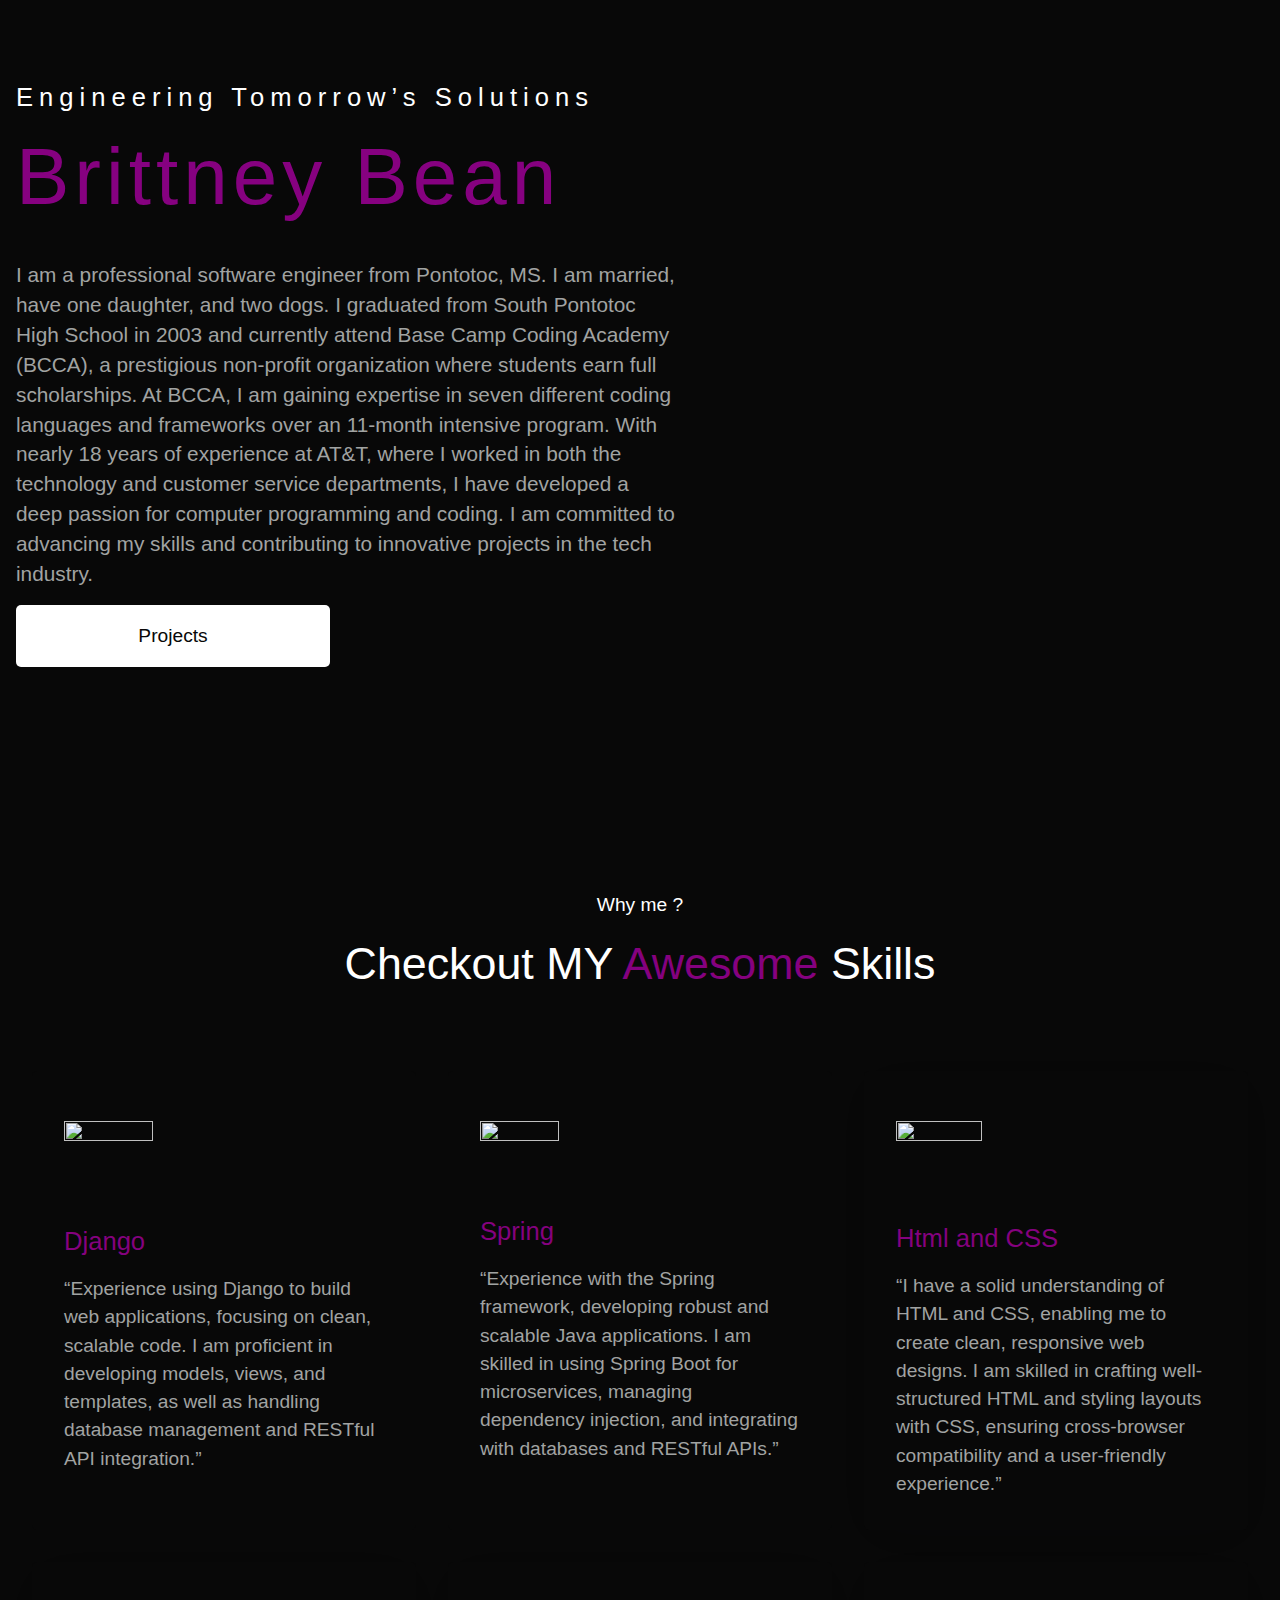
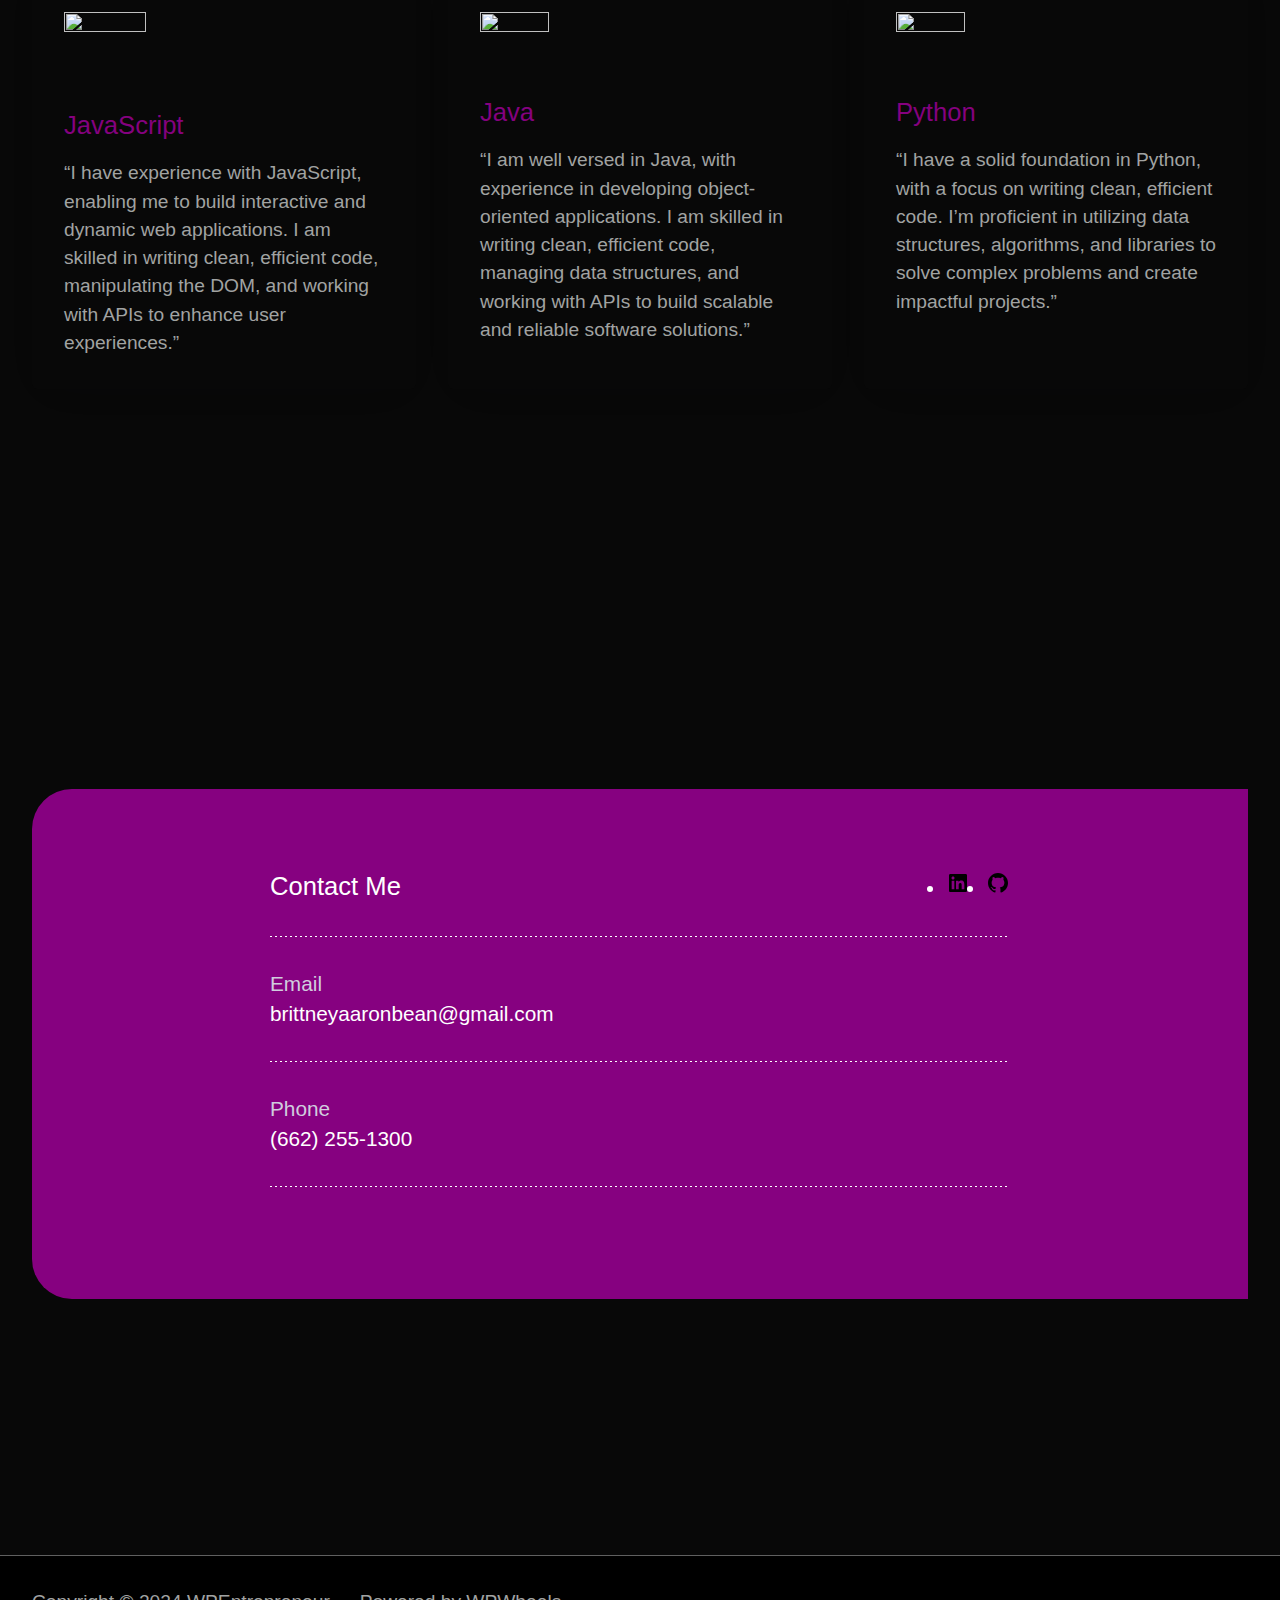
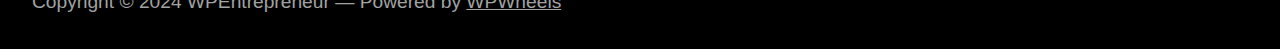
==== index.html @ c691289d "Staatic deployment b8fc8e52bfcc" ====
<!DOCTYPE html>
<html lang="en-US">
<head>
	<meta charset="UTF-8">
	<meta name="viewport" content="width=device-width, initial-scale=1">
<meta name="robots" content="max-image-preview:large">
<title></title>
<link rel="alternate" type="application/rss+xml" title=" &raquo; Feed" href="bbean85.github.io/feed/">
<link rel="alternate" type="application/rss+xml" title=" &raquo; Comments Feed" href="bbean85.github.io/comments/feed/">
<script>
window._wpemojiSettings = {"baseUrl":"https:\/\/s.w.org\/images\/core\/emoji\/15.0.3\/72x72\/","ext":".png","svgUrl":"https:\/\/s.w.org\/images\/core\/emoji\/15.0.3\/svg\/","svgExt":".svg","source":{"concatemoji":"bbean85.github.io\/wp-includes\/js\/wp-emoji-release.min.js?ver=6.6.2"}};
/*! This file is auto-generated */
!function(i,n){var o,s,e;function c(e){try{var t={supportTests:e,timestamp:(new Date).valueOf()};sessionStorage.setItem(o,JSON.stringify(t))}catch(e){}}function p(e,t,n){e.clearRect(0,0,e.canvas.width,e.canvas.height),e.fillText(t,0,0);var t=new Uint32Array(e.getImageData(0,0,e.canvas.width,e.canvas.height).data),r=(e.clearRect(0,0,e.canvas.width,e.canvas.height),e.fillText(n,0,0),new Uint32Array(e.getImageData(0,0,e.canvas.width,e.canvas.height).data));return t.every(function(e,t){return e===r[t]})}function u(e,t,n){switch(t){case"flag":return n(e,"\ud83c\udff3\ufe0f\u200d\u26a7\ufe0f","\ud83c\udff3\ufe0f\u200b\u26a7\ufe0f")?!1:!n(e,"\ud83c\uddfa\ud83c\uddf3","\ud83c\uddfa\u200b\ud83c\uddf3")&&!n(e,"\ud83c\udff4\udb40\udc67\udb40\udc62\udb40\udc65\udb40\udc6e\udb40\udc67\udb40\udc7f","\ud83c\udff4\u200b\udb40\udc67\u200b\udb40\udc62\u200b\udb40\udc65\u200b\udb40\udc6e\u200b\udb40\udc67\u200b\udb40\udc7f");case"emoji":return!n(e,"\ud83d\udc26\u200d\u2b1b","\ud83d\udc26\u200b\u2b1b")}return!1}function f(e,t,n){var r="undefined"!=typeof WorkerGlobalScope&&self instanceof WorkerGlobalScope?new OffscreenCanvas(300,150):i.createElement("canvas"),a=r.getContext("2d",{willReadFrequently:!0}),o=(a.textBaseline="top",a.font="600 32px Arial",{});return e.forEach(function(e){o[e]=t(a,e,n)}),o}function t(e){var t=i.createElement("script");t.src=e,t.defer=!0,i.head.appendChild(t)}"undefined"!=typeof Promise&&(o="wpEmojiSettingsSupports",s=["flag","emoji"],n.supports={everything:!0,everythingExceptFlag:!0},e=new Promise(function(e){i.addEventListener("DOMContentLoaded",e,{once:!0})}),new Promise(function(t){var n=function(){try{var e=JSON.parse(sessionStorage.getItem(o));if("object"==typeof e&&"number"==typeof e.timestamp&&(new Date).valueOf()<e.timestamp+604800&&"object"==typeof e.supportTests)return e.supportTests}catch(e){}return null}();if(!n){if("undefined"!=typeof Worker&&"undefined"!=typeof OffscreenCanvas&&"undefined"!=typeof URL&&URL.createObjectURL&&"undefined"!=typeof Blob)try{var e="postMessage("+f.toString()+"("+[JSON.stringify(s),u.toString(),p.toString()].join(",")+"));",r=new Blob([e],{type:"text/javascript"}),a=new Worker(URL.createObjectURL(r),{name:"wpTestEmojiSupports"});return void(a.onmessage=function(e){c(n=e.data),a.terminate(),t(n)})}catch(e){}c(n=f(s,u,p))}t(n)}).then(function(e){for(var t in e)n.supports[t]=e[t],n.supports.everything=n.supports.everything&&n.supports[t],"flag"!==t&&(n.supports.everythingExceptFlag=n.supports.everythingExceptFlag&&n.supports[t]);n.supports.everythingExceptFlag=n.supports.everythingExceptFlag&&!n.supports.flag,n.DOMReady=!1,n.readyCallback=function(){n.DOMReady=!0}}).then(function(){return e}).then(function(){var e;n.supports.everything||(n.readyCallback(),(e=n.source||{}).concatemoji?t(e.concatemoji):e.wpemoji&&e.twemoji&&(t(e.twemoji),t(e.wpemoji)))}))}((window,document),window._wpemojiSettings);
</script>
<style id="wp-block-paragraph-inline-css">
.is-small-text{font-size:.875em}.is-regular-text{font-size:1em}.is-large-text{font-size:2.25em}.is-larger-text{font-size:3em}.has-drop-cap:not(:focus):first-letter{float:left;font-size:8.4em;font-style:normal;font-weight:100;line-height:.68;margin:.05em .1em 0 0;text-transform:uppercase}body.rtl .has-drop-cap:not(:focus):first-letter{float:none;margin-left:.1em}p.has-drop-cap.has-background{overflow:hidden}:root :where(p.has-background){padding:1.25em 2.375em}:where(p.has-text-color:not(.has-link-color)) a{color:inherit}p.has-text-align-left[style*="writing-mode:vertical-lr"],p.has-text-align-right[style*="writing-mode:vertical-rl"]{rotate:180deg}
</style>
<style id="wpentrepreneur-block-core-paragraph-inline-css">
/* Paragraph
--------------------------------------------- */

p.has-background {
	padding: var(--wp--preset--spacing--small);
}

</style>
<style id="wp-block-heading-inline-css">
h1.has-background,h2.has-background,h3.has-background,h4.has-background,h5.has-background,h6.has-background{padding:1.25em 2.375em}h1.has-text-align-left[style*=writing-mode]:where([style*=vertical-lr]),h1.has-text-align-right[style*=writing-mode]:where([style*=vertical-rl]),h2.has-text-align-left[style*=writing-mode]:where([style*=vertical-lr]),h2.has-text-align-right[style*=writing-mode]:where([style*=vertical-rl]),h3.has-text-align-left[style*=writing-mode]:where([style*=vertical-lr]),h3.has-text-align-right[style*=writing-mode]:where([style*=vertical-rl]),h4.has-text-align-left[style*=writing-mode]:where([style*=vertical-lr]),h4.has-text-align-right[style*=writing-mode]:where([style*=vertical-rl]),h5.has-text-align-left[style*=writing-mode]:where([style*=vertical-lr]),h5.has-text-align-right[style*=writing-mode]:where([style*=vertical-rl]),h6.has-text-align-left[style*=writing-mode]:where([style*=vertical-lr]),h6.has-text-align-right[style*=writing-mode]:where([style*=vertical-rl]){rotate:180deg}
</style>
<style id="wp-block-button-inline-css">
.wp-block-button__link{box-sizing:border-box;cursor:pointer;display:inline-block;text-align:center;word-break:break-word}.wp-block-button__link.aligncenter{text-align:center}.wp-block-button__link.alignright{text-align:right}:where(.wp-block-button__link){border-radius:9999px;box-shadow:none;padding:calc(.667em + 2px) calc(1.333em + 2px);text-decoration:none}.wp-block-button[style*=text-decoration] .wp-block-button__link{text-decoration:inherit}.wp-block-buttons>.wp-block-button.has-custom-width{max-width:none}.wp-block-buttons>.wp-block-button.has-custom-width .wp-block-button__link{width:100%}.wp-block-buttons>.wp-block-button.has-custom-font-size .wp-block-button__link{font-size:inherit}.wp-block-buttons>.wp-block-button.wp-block-button__width-25{width:calc(25% - var(--wp--style--block-gap, .5em)*.75)}.wp-block-buttons>.wp-block-button.wp-block-button__width-50{width:calc(50% - var(--wp--style--block-gap, .5em)*.5)}.wp-block-buttons>.wp-block-button.wp-block-button__width-75{width:calc(75% - var(--wp--style--block-gap, .5em)*.25)}.wp-block-buttons>.wp-block-button.wp-block-button__width-100{flex-basis:100%;width:100%}.wp-block-buttons.is-vertical>.wp-block-button.wp-block-button__width-25{width:25%}.wp-block-buttons.is-vertical>.wp-block-button.wp-block-button__width-50{width:50%}.wp-block-buttons.is-vertical>.wp-block-button.wp-block-button__width-75{width:75%}.wp-block-button.is-style-squared,.wp-block-button__link.wp-block-button.is-style-squared{border-radius:0}.wp-block-button.no-border-radius,.wp-block-button__link.no-border-radius{border-radius:0!important}:root :where(.wp-block-button .wp-block-button__link.is-style-outline),:root :where(.wp-block-button.is-style-outline>.wp-block-button__link){border:2px solid;padding:.667em 1.333em}:root :where(.wp-block-button .wp-block-button__link.is-style-outline:not(.has-text-color)),:root :where(.wp-block-button.is-style-outline>.wp-block-button__link:not(.has-text-color)){color:currentColor}:root :where(.wp-block-button .wp-block-button__link.is-style-outline:not(.has-background)),:root :where(.wp-block-button.is-style-outline>.wp-block-button__link:not(.has-background)){background-color:initial;background-image:none}
</style>
<style id="wpentrepreneur-block-core-button-inline-css">
/* Button - Outline Style
--------------------------------------------- */

.wp-block-button.is-style-outline .wp-block-button__link {
	border: none;
	background-color: transparent;
	color: var(--wp--preset--color--main);
	outline: 2px solid currentColor;
	outline-offset: -2px;
	padding: .5em 1em;
}

.wp-block-button.is-style-outline .wp-block-button__link:hover {
	color: var(--wp--preset--color--main) !important;
	outline-color: var(--wp--preset--color--main);
}

/* Button - Secondary Style
--------------------------------------------- */

.is-style-secondary-button .wp-element-button,
.wp-block.is-style-secondary-button .wp-element-button {
	background: var(--wp--preset--color--tertiary);
	color: var(--wp--preset--color--primary);
	font-size: var(--wp--preset--font-size--small);
}

.is-style-secondary-button:hover .wp-element-button,
.wp-block.is-style-secondary-button:hover .wp-element-button {
	background: var(--wp--preset--color--tertiary);
	color: var(--wp--preset--color--primary);
}

</style>
<style id="wp-block-buttons-inline-css">
.wp-block-buttons.is-vertical{flex-direction:column}.wp-block-buttons.is-vertical>.wp-block-button:last-child{margin-bottom:0}.wp-block-buttons>.wp-block-button{display:inline-block;margin:0}.wp-block-buttons.is-content-justification-left{justify-content:flex-start}.wp-block-buttons.is-content-justification-left.is-vertical{align-items:flex-start}.wp-block-buttons.is-content-justification-center{justify-content:center}.wp-block-buttons.is-content-justification-center.is-vertical{align-items:center}.wp-block-buttons.is-content-justification-right{justify-content:flex-end}.wp-block-buttons.is-content-justification-right.is-vertical{align-items:flex-end}.wp-block-buttons.is-content-justification-space-between{justify-content:space-between}.wp-block-buttons.aligncenter{text-align:center}.wp-block-buttons:not(.is-content-justification-space-between,.is-content-justification-right,.is-content-justification-left,.is-content-justification-center) .wp-block-button.aligncenter{margin-left:auto;margin-right:auto;width:100%}.wp-block-buttons[style*=text-decoration] .wp-block-button,.wp-block-buttons[style*=text-decoration] .wp-block-button__link{text-decoration:inherit}.wp-block-buttons.has-custom-font-size .wp-block-button__link{font-size:inherit}.wp-block-button.aligncenter{text-align:center}
</style>
<style id="wp-block-group-inline-css">
.wp-block-group{box-sizing:border-box}:where(.wp-block-group.wp-block-group-is-layout-constrained){position:relative}
</style>
<link rel="stylesheet" id="wp-block-image-css" href="bbean85.github.io/wp-includes/blocks/image/style.min.css?ver=6.6.2" media="all">
<style id="wpentrepreneur-block-core-image-inline-css">
/* Image
--------------------------------------------- */

.wp-block-post-content > .wp-block-image,
.wp-block-post-content > .wp-block-gallery {
	margin-top: var(--wp--preset--spacing--large);
	margin-bottom: var(--wp--preset--spacing--large);
}

.wp-block-image.alignleft {
	margin-bottom: var(--wp--preset--spacing--small);
}

.wp-block-image.alignright {
	margin-bottom: var(--wp--preset--spacing--small);
}

html .is-layout-flex .wp-block-image {
	flex-shrink: 0;
}

.wp-block-image.is-style-rounded img,
.wp-block-image .is-style-rounded img {
	border-radius: 10px;
}

.wp-block-image.is-style-rounded-full img,
.wp-block-image .is-style-rounded-full img {
	border-radius: 1000px;
}

.is-style-media-boxed {
	background-color: var(--wp--preset--color--tertiary);
	padding: var(--wp--preset--spacing--large);
	border-radius: 5px;
}

.is-style-media-boxed img {
	box-shadow:
		1px 2px 2px hsl(233deg 38% 85% / 0.2),
		2px 4px 4px hsl(233deg 38% 85% / 0.2),
		4px 8px 8px hsl(233deg 38% 85% / 0.2),
		8px 16px 16px hsl(233deg 38% 85% / 0.2),
		16px 32px 32px hsl(233deg 38% 85% / 0.2);
}

.is-style-media-boxed figcaption {
	margin-bottom: calc(var(--wp--preset--spacing--small) * -1) !important;
}

</style>
<style id="wp-block-columns-inline-css">
.wp-block-columns{align-items:normal!important;box-sizing:border-box;display:flex;flex-wrap:wrap!important}@media (min-width:782px){.wp-block-columns{flex-wrap:nowrap!important}}.wp-block-columns.are-vertically-aligned-top{align-items:flex-start}.wp-block-columns.are-vertically-aligned-center{align-items:center}.wp-block-columns.are-vertically-aligned-bottom{align-items:flex-end}@media (max-width:781px){.wp-block-columns:not(.is-not-stacked-on-mobile)>.wp-block-column{flex-basis:100%!important}}@media (min-width:782px){.wp-block-columns:not(.is-not-stacked-on-mobile)>.wp-block-column{flex-basis:0;flex-grow:1}.wp-block-columns:not(.is-not-stacked-on-mobile)>.wp-block-column[style*=flex-basis]{flex-grow:0}}.wp-block-columns.is-not-stacked-on-mobile{flex-wrap:nowrap!important}.wp-block-columns.is-not-stacked-on-mobile>.wp-block-column{flex-basis:0;flex-grow:1}.wp-block-columns.is-not-stacked-on-mobile>.wp-block-column[style*=flex-basis]{flex-grow:0}:where(.wp-block-columns){margin-bottom:1.75em}:where(.wp-block-columns.has-background){padding:1.25em 2.375em}.wp-block-column{flex-grow:1;min-width:0;overflow-wrap:break-word;word-break:break-word}.wp-block-column.is-vertically-aligned-top{align-self:flex-start}.wp-block-column.is-vertically-aligned-center{align-self:center}.wp-block-column.is-vertically-aligned-bottom{align-self:flex-end}.wp-block-column.is-vertically-aligned-stretch{align-self:stretch}.wp-block-column.is-vertically-aligned-bottom,.wp-block-column.is-vertically-aligned-center,.wp-block-column.is-vertically-aligned-top{width:100%}
</style>
<style id="wpentrepreneur-block-core-columns-inline-css">
/* Column
--------------------------------------------- */

.is-style-column-box-shadow {
	box-shadow: 0px 8px 40px -20px rgb(21 14 41 / 12%);
	transition: .4s ease;
}

.is-style-column-box-shadow:hover {
	box-shadow: 0px 12px 60px -20px rgb(21 14 41 / 16%);
}

.wp-block-column {
	border-radius: 5px;
}

</style>
<link rel="stylesheet" id="wp-block-social-links-css" href="bbean85.github.io/wp-includes/blocks/social-links/style.min.css?ver=6.6.2" media="all">
<style id="wp-block-separator-inline-css">
@charset "UTF-8";.wp-block-separator{border:none;border-top:2px solid}:root :where(.wp-block-separator.is-style-dots){height:auto;line-height:1;text-align:center}:root :where(.wp-block-separator.is-style-dots):before{color:currentColor;content:"&middot;&middot;&middot;";font-family:serif;font-size:1.5em;letter-spacing:2em;padding-left:2em}.wp-block-separator.is-style-dots{background:none!important;border:none!important}
</style>
<style id="wpentrepreneur-block-core-separator-inline-css">
/* Separator
--------------------------------------------- */

.wp-block-separator {
	opacity: 1;
}

.wp-block-separator:not(.is-style-dots),
.wp-block-separator.has-background:not(.is-style-dots) {
	border-bottom: 1px solid currentColor;
	height: 1px;
}

.wp-block-separator.is-style-dots::before {
	font-family: sans-serif;
	font-size: var(--wp--preset--font-size--large);
	letter-spacing: 10px;
	padding-left: 10px;
}

hr.is-style-separator-dotted,
.editor-styles-wrapper hr.is-style-separator-dotted {
	width: 100% !important;
	height: 1px !important;
	border: none !important;
	height: 1px !important;
	background-color: none !important;
	background: currentColor !important;
	background: repeating-linear-gradient(90deg,currentColor,currentColor 2px,transparent 2px,transparent 5px) !important;
}

.is-style-separator-thin {
	border: none !important;
}

</style>
<style id="wp-block-site-title-inline-css">
:root :where(.wp-block-site-title a){color:inherit}
</style>
<style id="wp-emoji-styles-inline-css">

	img.wp-smiley, img.emoji {
		display: inline !important;
		border: none !important;
		box-shadow: none !important;
		height: 1em !important;
		width: 1em !important;
		margin: 0 0.07em !important;
		vertical-align: -0.1em !important;
		background: none !important;
		padding: 0 !important;
	}
</style>
<style id="wp-block-library-inline-css">
:root{--wp-admin-theme-color:#007cba;--wp-admin-theme-color--rgb:0,124,186;--wp-admin-theme-color-darker-10:#006ba1;--wp-admin-theme-color-darker-10--rgb:0,107,161;--wp-admin-theme-color-darker-20:#005a87;--wp-admin-theme-color-darker-20--rgb:0,90,135;--wp-admin-border-width-focus:2px;--wp-block-synced-color:#7a00df;--wp-block-synced-color--rgb:122,0,223;--wp-bound-block-color:var(--wp-block-synced-color)}@media (min-resolution:192dpi){:root{--wp-admin-border-width-focus:1.5px}}.wp-element-button{cursor:pointer}:root{--wp--preset--font-size--normal:16px;--wp--preset--font-size--huge:42px}:root .has-very-light-gray-background-color{background-color:#eee}:root .has-very-dark-gray-background-color{background-color:#313131}:root .has-very-light-gray-color{color:#eee}:root .has-very-dark-gray-color{color:#313131}:root .has-vivid-green-cyan-to-vivid-cyan-blue-gradient-background{background:linear-gradient(135deg,#00d084,#0693e3)}:root .has-purple-crush-gradient-background{background:linear-gradient(135deg,#34e2e4,#4721fb 50%,#ab1dfe)}:root .has-hazy-dawn-gradient-background{background:linear-gradient(135deg,#faaca8,#dad0ec)}:root .has-subdued-olive-gradient-background{background:linear-gradient(135deg,#fafae1,#67a671)}:root .has-atomic-cream-gradient-background{background:linear-gradient(135deg,#fdd79a,#004a59)}:root .has-nightshade-gradient-background{background:linear-gradient(135deg,#330968,#31cdcf)}:root .has-midnight-gradient-background{background:linear-gradient(135deg,#020381,#2874fc)}.has-regular-font-size{font-size:1em}.has-larger-font-size{font-size:2.625em}.has-normal-font-size{font-size:var(--wp--preset--font-size--normal)}.has-huge-font-size{font-size:var(--wp--preset--font-size--huge)}.has-text-align-center{text-align:center}.has-text-align-left{text-align:left}.has-text-align-right{text-align:right}#end-resizable-editor-section{display:none}.aligncenter{clear:both}.items-justified-left{justify-content:flex-start}.items-justified-center{justify-content:center}.items-justified-right{justify-content:flex-end}.items-justified-space-between{justify-content:space-between}.screen-reader-text{border:0;clip:rect(1px,1px,1px,1px);clip-path:inset(50%);height:1px;margin:-1px;overflow:hidden;padding:0;position:absolute;width:1px;word-wrap:normal!important}.screen-reader-text:focus{background-color:#ddd;clip:auto!important;clip-path:none;color:#444;display:block;font-size:1em;height:auto;left:5px;line-height:normal;padding:15px 23px 14px;text-decoration:none;top:5px;width:auto;z-index:100000}html :where(.has-border-color){border-style:solid}html :where([style*=border-top-color]){border-top-style:solid}html :where([style*=border-right-color]){border-right-style:solid}html :where([style*=border-bottom-color]){border-bottom-style:solid}html :where([style*=border-left-color]){border-left-style:solid}html :where([style*=border-width]){border-style:solid}html :where([style*=border-top-width]){border-top-style:solid}html :where([style*=border-right-width]){border-right-style:solid}html :where([style*=border-bottom-width]){border-bottom-style:solid}html :where([style*=border-left-width]){border-left-style:solid}html :where(img[class*=wp-image-]){height:auto;max-width:100%}:where(figure){margin:0 0 1em}html :where(.is-position-sticky){--wp-admin--admin-bar--position-offset:var(--wp-admin--admin-bar--height,0px)}@media screen and (max-width:600px){html :where(.is-position-sticky){--wp-admin--admin-bar--position-offset:0px}}
</style>
<link rel="stylesheet" id="dashicons-css" href="bbean85.github.io/wp-includes/css/dashicons.min.css?ver=6.6.2" media="all">
<style id="global-styles-inline-css">
:root{--wp--preset--aspect-ratio--square: 1;--wp--preset--aspect-ratio--4-3: 4/3;--wp--preset--aspect-ratio--3-4: 3/4;--wp--preset--aspect-ratio--3-2: 3/2;--wp--preset--aspect-ratio--2-3: 2/3;--wp--preset--aspect-ratio--16-9: 16/9;--wp--preset--aspect-ratio--9-16: 9/16;--wp--preset--color--black: #000000;--wp--preset--color--cyan-bluish-gray: #abb8c3;--wp--preset--color--white: #ffffff;--wp--preset--color--pale-pink: #f78da7;--wp--preset--color--vivid-red: #cf2e2e;--wp--preset--color--luminous-vivid-orange: #ff6900;--wp--preset--color--luminous-vivid-amber: #fcb900;--wp--preset--color--light-green-cyan: #7bdcb5;--wp--preset--color--vivid-green-cyan: #00d084;--wp--preset--color--pale-cyan-blue: #8ed1fc;--wp--preset--color--vivid-cyan-blue: #0693e3;--wp--preset--color--vivid-purple: #9b51e0;--wp--preset--color--primary: #080808;--wp--preset--color--main: #a1a3a2;--wp--preset--color--secondary: #ffffff;--wp--preset--color--main-accent: #d0ccde;--wp--preset--color--primary-accent-black: #000000;--wp--preset--color--tertiary: #f6f6fc;--wp--preset--color--base: #fff;--wp--preset--color--paragraph-color: #606060;--wp--preset--color--dark-grey-color: #282828;--wp--preset--color--highlight-color: #a900a1c9;--wp--preset--gradient--vivid-cyan-blue-to-vivid-purple: linear-gradient(135deg,rgba(6,147,227,1) 0%,rgb(155,81,224) 100%);--wp--preset--gradient--light-green-cyan-to-vivid-green-cyan: linear-gradient(135deg,rgb(122,220,180) 0%,rgb(0,208,130) 100%);--wp--preset--gradient--luminous-vivid-amber-to-luminous-vivid-orange: linear-gradient(135deg,rgba(252,185,0,1) 0%,rgba(255,105,0,1) 100%);--wp--preset--gradient--luminous-vivid-orange-to-vivid-red: linear-gradient(135deg,rgba(255,105,0,1) 0%,rgb(207,46,46) 100%);--wp--preset--gradient--very-light-gray-to-cyan-bluish-gray: linear-gradient(135deg,rgb(238,238,238) 0%,rgb(169,184,195) 100%);--wp--preset--gradient--cool-to-warm-spectrum: linear-gradient(135deg,rgb(74,234,220) 0%,rgb(151,120,209) 20%,rgb(207,42,186) 40%,rgb(238,44,130) 60%,rgb(251,105,98) 80%,rgb(254,248,76) 100%);--wp--preset--gradient--blush-light-purple: linear-gradient(135deg,rgb(255,206,236) 0%,rgb(152,150,240) 100%);--wp--preset--gradient--blush-bordeaux: linear-gradient(135deg,rgb(254,205,165) 0%,rgb(254,45,45) 50%,rgb(107,0,62) 100%);--wp--preset--gradient--luminous-dusk: linear-gradient(135deg,rgb(255,203,112) 0%,rgb(199,81,192) 50%,rgb(65,88,208) 100%);--wp--preset--gradient--pale-ocean: linear-gradient(135deg,rgb(255,245,203) 0%,rgb(182,227,212) 50%,rgb(51,167,181) 100%);--wp--preset--gradient--electric-grass: linear-gradient(135deg,rgb(202,248,128) 0%,rgb(113,206,126) 100%);--wp--preset--gradient--midnight: linear-gradient(135deg,rgb(2,3,129) 0%,rgb(40,116,252) 100%);--wp--preset--gradient--purple: linear-gradient(135deg, #4D34FA, #ad34fa);--wp--preset--gradient--blue: linear-gradient(135deg, #0057FF, #31B5FF);--wp--preset--gradient--pink: linear-gradient(135deg, #FF007A, #FF81BD);--wp--preset--gradient--black: linear-gradient(135deg, #14111E, #4B4462);--wp--preset--gradient--heat: linear-gradient(135deg, #F32758, #FFC581);--wp--preset--font-size--small: clamp(1rem, 1rem + ((1vw - 0.2rem) * 0.34), 1.2rem);--wp--preset--font-size--medium: clamp(1.3rem, 1.3rem + ((1vw - 0.2rem) * 0.511), 1.6rem);--wp--preset--font-size--large: clamp(1.5rem, 1.5rem + ((1vw - 0.2rem) * 0.851), 2rem);--wp--preset--font-size--x-large: clamp(2rem, 2rem + ((1vw - 0.2rem) * 1.362), 2.8rem);--wp--preset--font-size--x-small: clamp(.9rem, 0.9rem + ((1vw - 0.2rem) * 0.17), 1rem);--wp--preset--font-size--base: clamp(1.13rem, 1.13rem + ((1vw - 0.2rem) * 0.289), 1.3rem);--wp--preset--font-size--xx-large: clamp(2.6rem, 2.6rem + ((1vw - 0.2rem) * 1.957), 3.75rem);--wp--preset--font-size--xxx-large: clamp(3rem, 3rem + ((1vw - 0.2rem) * 3.064), 4.8rem);--wp--preset--font-family--primary: PTSerif-Regular, sans-serif;--wp--preset--font-family--robotomono-regular: RobotoMono-Regular, sans-serif;--wp--preset--spacing--20: 0.44rem;--wp--preset--spacing--30: 0.67rem;--wp--preset--spacing--40: 1rem;--wp--preset--spacing--50: 1.5rem;--wp--preset--spacing--60: 2.25rem;--wp--preset--spacing--70: 3.38rem;--wp--preset--spacing--80: 5.06rem;--wp--preset--spacing--small: clamp(.5rem, 2.5vw, 1rem);--wp--preset--spacing--medium: clamp(1.5rem, 4vw, 2rem);--wp--preset--spacing--large: clamp(2rem, 5vw, 3rem);--wp--preset--spacing--x-large: clamp(3rem, 7vw, 5rem);--wp--preset--spacing--xx-large: clamp(4rem, 9vw, 7rem);--wp--preset--spacing--xxx-large: clamp(5rem, 12vw, 9rem);--wp--preset--spacing--xxxx-large: clamp(6rem, 14vw, 13rem);--wp--preset--shadow--natural: 6px 6px 9px rgba(0, 0, 0, 0.2);--wp--preset--shadow--deep: 12px 12px 50px rgba(0, 0, 0, 0.4);--wp--preset--shadow--sharp: 6px 6px 0px rgba(0, 0, 0, 0.2);--wp--preset--shadow--outlined: 6px 6px 0px -3px rgba(255, 255, 255, 1), 6px 6px rgba(0, 0, 0, 1);--wp--preset--shadow--crisp: 6px 6px 0px rgba(0, 0, 0, 1);--wp--custom--font-weight--thin: 100;--wp--custom--font-weight--extra-light: 200;--wp--custom--font-weight--light: 300;--wp--custom--font-weight--regular: 400;--wp--custom--font-weight--medium: 500;--wp--custom--font-weight--semi-bold: 600;--wp--custom--font-weight--bold: 700;--wp--custom--font-weight--extra-bold: 800;--wp--custom--font-weight--black: 900;--wp--custom--line-height--none: 1;--wp--custom--line-height--tight: 1.1;--wp--custom--line-height--snug: 1.2;--wp--custom--line-height--normal: 1.5;--wp--custom--line-height--relaxed: 1.625;--wp--custom--line-height--loose: 2;--wp--custom--line-height--body: calc(1px + 2ex + 7px);}:root { --wp--style--global--content-size: 740px;--wp--style--global--wide-size: 1260px; }:where(body) { margin: 0; }.wp-site-blocks { padding-top: var(--wp--style--root--padding-top); padding-bottom: var(--wp--style--root--padding-bottom); }.has-global-padding { padding-right: var(--wp--style--root--padding-right); padding-left: var(--wp--style--root--padding-left); }.has-global-padding > .alignfull { margin-right: calc(var(--wp--style--root--padding-right) * -1); margin-left: calc(var(--wp--style--root--padding-left) * -1); }.has-global-padding :where(:not(.alignfull.is-layout-flow) > .has-global-padding:not(.wp-block-block, .alignfull)) { padding-right: 0; padding-left: 0; }.has-global-padding :where(:not(.alignfull.is-layout-flow) > .has-global-padding:not(.wp-block-block, .alignfull)) > .alignfull { margin-left: 0; margin-right: 0; }.wp-site-blocks > .alignleft { float: left; margin-right: 2em; }.wp-site-blocks > .alignright { float: right; margin-left: 2em; }.wp-site-blocks > .aligncenter { justify-content: center; margin-left: auto; margin-right: auto; }:where(.wp-site-blocks) > * { margin-block-start: var(--wp--preset--spacing--medium); margin-block-end: 0; }:where(.wp-site-blocks) > :first-child { margin-block-start: 0; }:where(.wp-site-blocks) > :last-child { margin-block-end: 0; }:root { --wp--style--block-gap: var(--wp--preset--spacing--medium); }:root :where(.is-layout-flow) > :first-child{margin-block-start: 0;}:root :where(.is-layout-flow) > :last-child{margin-block-end: 0;}:root :where(.is-layout-flow) > *{margin-block-start: var(--wp--preset--spacing--medium);margin-block-end: 0;}:root :where(.is-layout-constrained) > :first-child{margin-block-start: 0;}:root :where(.is-layout-constrained) > :last-child{margin-block-end: 0;}:root :where(.is-layout-constrained) > *{margin-block-start: var(--wp--preset--spacing--medium);margin-block-end: 0;}:root :where(.is-layout-flex){gap: var(--wp--preset--spacing--medium);}:root :where(.is-layout-grid){gap: var(--wp--preset--spacing--medium);}.is-layout-flow > .alignleft{float: left;margin-inline-start: 0;margin-inline-end: 2em;}.is-layout-flow > .alignright{float: right;margin-inline-start: 2em;margin-inline-end: 0;}.is-layout-flow > .aligncenter{margin-left: auto !important;margin-right: auto !important;}.is-layout-constrained > .alignleft{float: left;margin-inline-start: 0;margin-inline-end: 2em;}.is-layout-constrained > .alignright{float: right;margin-inline-start: 2em;margin-inline-end: 0;}.is-layout-constrained > .aligncenter{margin-left: auto !important;margin-right: auto !important;}.is-layout-constrained > :where(:not(.alignleft):not(.alignright):not(.alignfull)){max-width: var(--wp--style--global--content-size);margin-left: auto !important;margin-right: auto !important;}.is-layout-constrained > .alignwide{max-width: var(--wp--style--global--wide-size);}body .is-layout-flex{display: flex;}.is-layout-flex{flex-wrap: wrap;align-items: center;}.is-layout-flex > :is(*, div){margin: 0;}body .is-layout-grid{display: grid;}.is-layout-grid > :is(*, div){margin: 0;}body{background-color: var(--wp--preset--color--primary);color: var(--wp--preset--color--main);font-family: var(--wp--preset--font-family--primary);font-size: var(--wp--preset--font-size--base);font-weight: var(--wp--custom--font-weight--regular);line-height: var(--wp--custom--line-height--body);--wp--style--root--padding-top: 0;--wp--style--root--padding-right: var(--wp--preset--spacing--medium);--wp--style--root--padding-bottom: 0;--wp--style--root--padding-left: var(--wp--preset--spacing--medium);}a:where(:not(.wp-element-button)){color: var(--wp--preset--color--main);text-decoration: underline;}h1, h2, h3, h4, h5, h6{font-family: var(--wp--preset--font-family--primary);font-weight: var(--wp--custom--font-weight--medium);line-height: var(--wp--custom--line-height--body);}h1{font-size: var(--wp--preset--font-size--xx-large);}h2{font-size: var(--wp--preset--font-size--x-large);}h3{font-size: var(--wp--preset--font-size--large);}h4{font-size: var(--wp--preset--font-size--medium);}h5{font-size: var(--wp--preset--font-size--base);}h6{font-size: var(--wp--preset--font-size--small);}:root :where(.wp-element-button, .wp-block-button__link){background-color: var(--wp--preset--color--primary);border-radius: 5px;border-width: 0;color: var(--wp--preset--color--base);font-family: inherit;font-size: var(--wp--preset--font-size--small);font-weight: var(--wp--custom--font-weight--medium);line-height: inherit;padding-top: .5em;padding-right: 1em;padding-bottom: .5em;padding-left: 1em;text-decoration: none;}:root :where(.wp-element-button:hover, .wp-block-button__link:hover){background-color: var(--wp--preset--color--primary);color: var(--wp--preset--color--base);text-decoration: underline;}.has-black-color{color: var(--wp--preset--color--black) !important;}.has-cyan-bluish-gray-color{color: var(--wp--preset--color--cyan-bluish-gray) !important;}.has-white-color{color: var(--wp--preset--color--white) !important;}.has-pale-pink-color{color: var(--wp--preset--color--pale-pink) !important;}.has-vivid-red-color{color: var(--wp--preset--color--vivid-red) !important;}.has-luminous-vivid-orange-color{color: var(--wp--preset--color--luminous-vivid-orange) !important;}.has-luminous-vivid-amber-color{color: var(--wp--preset--color--luminous-vivid-amber) !important;}.has-light-green-cyan-color{color: var(--wp--preset--color--light-green-cyan) !important;}.has-vivid-green-cyan-color{color: var(--wp--preset--color--vivid-green-cyan) !important;}.has-pale-cyan-blue-color{color: var(--wp--preset--color--pale-cyan-blue) !important;}.has-vivid-cyan-blue-color{color: var(--wp--preset--color--vivid-cyan-blue) !important;}.has-vivid-purple-color{color: var(--wp--preset--color--vivid-purple) !important;}.has-primary-color{color: var(--wp--preset--color--primary) !important;}.has-main-color{color: var(--wp--preset--color--main) !important;}.has-secondary-color{color: var(--wp--preset--color--secondary) !important;}.has-main-accent-color{color: var(--wp--preset--color--main-accent) !important;}.has-primary-accent-black-color{color: var(--wp--preset--color--primary-accent-black) !important;}.has-tertiary-color{color: var(--wp--preset--color--tertiary) !important;}.has-base-color{color: var(--wp--preset--color--base) !important;}.has-paragraph-color-color{color: var(--wp--preset--color--paragraph-color) !important;}.has-dark-grey-color-color{color: var(--wp--preset--color--dark-grey-color) !important;}.has-highlight-color-color{color: var(--wp--preset--color--highlight-color) !important;}.has-black-background-color{background-color: var(--wp--preset--color--black) !important;}.has-cyan-bluish-gray-background-color{background-color: var(--wp--preset--color--cyan-bluish-gray) !important;}.has-white-background-color{background-color: var(--wp--preset--color--white) !important;}.has-pale-pink-background-color{background-color: var(--wp--preset--color--pale-pink) !important;}.has-vivid-red-background-color{background-color: var(--wp--preset--color--vivid-red) !important;}.has-luminous-vivid-orange-background-color{background-color: var(--wp--preset--color--luminous-vivid-orange) !important;}.has-luminous-vivid-amber-background-color{background-color: var(--wp--preset--color--luminous-vivid-amber) !important;}.has-light-green-cyan-background-color{background-color: var(--wp--preset--color--light-green-cyan) !important;}.has-vivid-green-cyan-background-color{background-color: var(--wp--preset--color--vivid-green-cyan) !important;}.has-pale-cyan-blue-background-color{background-color: var(--wp--preset--color--pale-cyan-blue) !important;}.has-vivid-cyan-blue-background-color{background-color: var(--wp--preset--color--vivid-cyan-blue) !important;}.has-vivid-purple-background-color{background-color: var(--wp--preset--color--vivid-purple) !important;}.has-primary-background-color{background-color: var(--wp--preset--color--primary) !important;}.has-main-background-color{background-color: var(--wp--preset--color--main) !important;}.has-secondary-background-color{background-color: var(--wp--preset--color--secondary) !important;}.has-main-accent-background-color{background-color: var(--wp--preset--color--main-accent) !important;}.has-primary-accent-black-background-color{background-color: var(--wp--preset--color--primary-accent-black) !important;}.has-tertiary-background-color{background-color: var(--wp--preset--color--tertiary) !important;}.has-base-background-color{background-color: var(--wp--preset--color--base) !important;}.has-paragraph-color-background-color{background-color: var(--wp--preset--color--paragraph-color) !important;}.has-dark-grey-color-background-color{background-color: var(--wp--preset--color--dark-grey-color) !important;}.has-highlight-color-background-color{background-color: var(--wp--preset--color--highlight-color) !important;}.has-black-border-color{border-color: var(--wp--preset--color--black) !important;}.has-cyan-bluish-gray-border-color{border-color: var(--wp--preset--color--cyan-bluish-gray) !important;}.has-white-border-color{border-color: var(--wp--preset--color--white) !important;}.has-pale-pink-border-color{border-color: var(--wp--preset--color--pale-pink) !important;}.has-vivid-red-border-color{border-color: var(--wp--preset--color--vivid-red) !important;}.has-luminous-vivid-orange-border-color{border-color: var(--wp--preset--color--luminous-vivid-orange) !important;}.has-luminous-vivid-amber-border-color{border-color: var(--wp--preset--color--luminous-vivid-amber) !important;}.has-light-green-cyan-border-color{border-color: var(--wp--preset--color--light-green-cyan) !important;}.has-vivid-green-cyan-border-color{border-color: var(--wp--preset--color--vivid-green-cyan) !important;}.has-pale-cyan-blue-border-color{border-color: var(--wp--preset--color--pale-cyan-blue) !important;}.has-vivid-cyan-blue-border-color{border-color: var(--wp--preset--color--vivid-cyan-blue) !important;}.has-vivid-purple-border-color{border-color: var(--wp--preset--color--vivid-purple) !important;}.has-primary-border-color{border-color: var(--wp--preset--color--primary) !important;}.has-main-border-color{border-color: var(--wp--preset--color--main) !important;}.has-secondary-border-color{border-color: var(--wp--preset--color--secondary) !important;}.has-main-accent-border-color{border-color: var(--wp--preset--color--main-accent) !important;}.has-primary-accent-black-border-color{border-color: var(--wp--preset--color--primary-accent-black) !important;}.has-tertiary-border-color{border-color: var(--wp--preset--color--tertiary) !important;}.has-base-border-color{border-color: var(--wp--preset--color--base) !important;}.has-paragraph-color-border-color{border-color: var(--wp--preset--color--paragraph-color) !important;}.has-dark-grey-color-border-color{border-color: var(--wp--preset--color--dark-grey-color) !important;}.has-highlight-color-border-color{border-color: var(--wp--preset--color--highlight-color) !important;}.has-vivid-cyan-blue-to-vivid-purple-gradient-background{background: var(--wp--preset--gradient--vivid-cyan-blue-to-vivid-purple) !important;}.has-light-green-cyan-to-vivid-green-cyan-gradient-background{background: var(--wp--preset--gradient--light-green-cyan-to-vivid-green-cyan) !important;}.has-luminous-vivid-amber-to-luminous-vivid-orange-gradient-background{background: var(--wp--preset--gradient--luminous-vivid-amber-to-luminous-vivid-orange) !important;}.has-luminous-vivid-orange-to-vivid-red-gradient-background{background: var(--wp--preset--gradient--luminous-vivid-orange-to-vivid-red) !important;}.has-very-light-gray-to-cyan-bluish-gray-gradient-background{background: var(--wp--preset--gradient--very-light-gray-to-cyan-bluish-gray) !important;}.has-cool-to-warm-spectrum-gradient-background{background: var(--wp--preset--gradient--cool-to-warm-spectrum) !important;}.has-blush-light-purple-gradient-background{background: var(--wp--preset--gradient--blush-light-purple) !important;}.has-blush-bordeaux-gradient-background{background: var(--wp--preset--gradient--blush-bordeaux) !important;}.has-luminous-dusk-gradient-background{background: var(--wp--preset--gradient--luminous-dusk) !important;}.has-pale-ocean-gradient-background{background: var(--wp--preset--gradient--pale-ocean) !important;}.has-electric-grass-gradient-background{background: var(--wp--preset--gradient--electric-grass) !important;}.has-midnight-gradient-background{background: var(--wp--preset--gradient--midnight) !important;}.has-purple-gradient-background{background: var(--wp--preset--gradient--purple) !important;}.has-blue-gradient-background{background: var(--wp--preset--gradient--blue) !important;}.has-pink-gradient-background{background: var(--wp--preset--gradient--pink) !important;}.has-black-gradient-background{background: var(--wp--preset--gradient--black) !important;}.has-heat-gradient-background{background: var(--wp--preset--gradient--heat) !important;}.has-small-font-size{font-size: var(--wp--preset--font-size--small) !important;}.has-medium-font-size{font-size: var(--wp--preset--font-size--medium) !important;}.has-large-font-size{font-size: var(--wp--preset--font-size--large) !important;}.has-x-large-font-size{font-size: var(--wp--preset--font-size--x-large) !important;}.has-x-small-font-size{font-size: var(--wp--preset--font-size--x-small) !important;}.has-base-font-size{font-size: var(--wp--preset--font-size--base) !important;}.has-xx-large-font-size{font-size: var(--wp--preset--font-size--xx-large) !important;}.has-xxx-large-font-size{font-size: var(--wp--preset--font-size--xxx-large) !important;}.has-primary-font-family{font-family: var(--wp--preset--font-family--primary) !important;}.has-robotomono-regular-font-family{font-family: var(--wp--preset--font-family--robotomono-regular) !important;}
:root :where(.wp-block-columns){margin-bottom: 0px;}
:root :where(p){line-height: var(--wp--custom--line-height--body);}
:root :where(.wp-block-separator){color: var(--wp--preset--color--main);font-size: var(--wp--preset--font-size--large);}
:root :where(.wp-block-site-title){font-size: var(--wp--preset--font-size--medium);font-weight: var(--wp--custom--font-weight--semi-bold);line-height: var(--wp--custom--line-height--none);}
:root :where(.wp-block-site-title a:where(:not(.wp-element-button))){text-decoration: none;}
:root :where(.wp-block-template-part){margin-top: 0px !important;}
:root :where(.wp-block-search.wp-block-search__button-inside .wp-block-search__inside-wrapper ){border: none}
</style>
<style id="core-block-supports-inline-css">
.wp-elements-f58ec955b18df5491a4ec22398305e61 a:where(:not(.wp-element-button)){color:var(--wp--preset--color--secondary);}.wp-container-core-group-is-layout-2 > *{margin-block-start:0;margin-block-end:0;}.wp-container-core-group-is-layout-2 > * + *{margin-block-start:var(--wp--preset--spacing--small);margin-block-end:0;}.wp-container-core-column-is-layout-2 > *{margin-block-start:0;margin-block-end:0;}.wp-container-core-column-is-layout-2 > * + *{margin-block-start:0;margin-block-end:0;}.wp-container-core-columns-is-layout-1{flex-wrap:nowrap;gap:var(--wp--preset--spacing--x-large) var(--wp--preset--spacing--large);}.wp-container-core-group-is-layout-3 > .alignfull{margin-right:calc(var(--wp--preset--spacing--small) * -1);margin-left:calc(var(--wp--preset--spacing--small) * -1);}.wp-elements-f43434376649064a39d14757918666cc a:where(:not(.wp-element-button)){color:var(--wp--preset--color--secondary);}.wp-container-core-group-is-layout-4 > *{margin-block-start:0;margin-block-end:0;}.wp-container-core-group-is-layout-4 > * + *{margin-block-start:var(--wp--preset--spacing--small);margin-block-end:0;}.wp-container-core-group-is-layout-5 > *{margin-block-start:0;margin-block-end:0;}.wp-container-core-group-is-layout-5 > * + *{margin-block-start:var(--wp--preset--spacing--small);margin-block-end:0;}.wp-container-core-column-is-layout-3 > *{margin-block-start:0;margin-block-end:0;}.wp-container-core-column-is-layout-3 > * + *{margin-block-start:var(--wp--preset--spacing--medium);margin-block-end:0;}.wp-container-core-group-is-layout-6 > *{margin-block-start:0;margin-block-end:0;}.wp-container-core-group-is-layout-6 > * + *{margin-block-start:var(--wp--preset--spacing--small);margin-block-end:0;}.wp-container-core-column-is-layout-4 > *{margin-block-start:0;margin-block-end:0;}.wp-container-core-column-is-layout-4 > * + *{margin-block-start:var(--wp--preset--spacing--medium);margin-block-end:0;}.wp-container-core-group-is-layout-7 > *{margin-block-start:0;margin-block-end:0;}.wp-container-core-group-is-layout-7 > * + *{margin-block-start:var(--wp--preset--spacing--small);margin-block-end:0;}.wp-container-core-column-is-layout-5 > *{margin-block-start:0;margin-block-end:0;}.wp-container-core-column-is-layout-5 > * + *{margin-block-start:var(--wp--preset--spacing--medium);margin-block-end:0;}.wp-container-core-columns-is-layout-2{flex-wrap:nowrap;gap:var(--wp--preset--spacing--large) var(--wp--preset--spacing--medium);}.wp-container-core-group-is-layout-8 > *{margin-block-start:0;margin-block-end:0;}.wp-container-core-group-is-layout-8 > * + *{margin-block-start:var(--wp--preset--spacing--small);margin-block-end:0;}.wp-container-core-column-is-layout-6 > *{margin-block-start:0;margin-block-end:0;}.wp-container-core-column-is-layout-6 > * + *{margin-block-start:var(--wp--preset--spacing--medium);margin-block-end:0;}.wp-container-core-group-is-layout-9 > *{margin-block-start:0;margin-block-end:0;}.wp-container-core-group-is-layout-9 > * + *{margin-block-start:var(--wp--preset--spacing--small);margin-block-end:0;}.wp-container-core-column-is-layout-7 > *{margin-block-start:0;margin-block-end:0;}.wp-container-core-column-is-layout-7 > * + *{margin-block-start:var(--wp--preset--spacing--medium);margin-block-end:0;}.wp-container-core-group-is-layout-10 > *{margin-block-start:0;margin-block-end:0;}.wp-container-core-group-is-layout-10 > * + *{margin-block-start:var(--wp--preset--spacing--small);margin-block-end:0;}.wp-container-core-column-is-layout-8 > *{margin-block-start:0;margin-block-end:0;}.wp-container-core-column-is-layout-8 > * + *{margin-block-start:var(--wp--preset--spacing--medium);margin-block-end:0;}.wp-container-core-columns-is-layout-3{flex-wrap:nowrap;gap:var(--wp--preset--spacing--large) var(--wp--preset--spacing--medium);}.wp-container-core-group-is-layout-11{gap:var(--wp--preset--spacing--medium);flex-direction:column;align-items:center;justify-content:center;}.wp-container-core-group-is-layout-12 > .alignfull{margin-right:calc(var(--wp--preset--spacing--medium) * -1);margin-left:calc(var(--wp--preset--spacing--medium) * -1);}.wp-container-core-group-is-layout-12 > *{margin-block-start:0;margin-block-end:0;}.wp-container-core-group-is-layout-12 > * + *{margin-block-start:var(--wp--preset--spacing--x-large);margin-block-end:0;}.wp-container-core-social-links-is-layout-1{gap:var(--wp--preset--spacing--small) var(--wp--preset--spacing--small);}.wp-container-core-group-is-layout-13{justify-content:space-between;}.wp-container-core-group-is-layout-14 > *{margin-block-start:0;margin-block-end:0;}.wp-container-core-group-is-layout-14 > * + *{margin-block-start:0;margin-block-end:0;}.wp-container-core-group-is-layout-15 > *{margin-block-start:0;margin-block-end:0;}.wp-container-core-group-is-layout-15 > * + *{margin-block-start:0;margin-block-end:0;}.wp-container-core-group-is-layout-16 > *{margin-block-start:0;margin-block-end:0;}.wp-container-core-group-is-layout-16 > * + *{margin-block-start:0;margin-block-end:0;}.wp-container-core-group-is-layout-18 > .alignfull{margin-right:calc(var(--wp--preset--spacing--x-large) * -1);margin-left:calc(var(--wp--preset--spacing--x-large) * -1);}.wp-container-core-group-is-layout-18 > *{margin-block-start:0;margin-block-end:0;}.wp-container-core-group-is-layout-18 > * + *{margin-block-start:var(--wp--preset--spacing--medium);margin-block-end:0;}.wp-container-core-column-is-layout-9 > *{margin-block-start:0;margin-block-end:0;}.wp-container-core-column-is-layout-9 > * + *{margin-block-start:0px;margin-block-end:0;}.wp-container-core-columns-is-layout-4{flex-wrap:nowrap;gap:var(--wp--preset--spacing--x-large) 0;}.wp-container-core-group-is-layout-19 > .alignfull{margin-right:calc(var(--wp--preset--spacing--medium) * -1);margin-left:calc(var(--wp--preset--spacing--medium) * -1);}.wp-container-core-group-is-layout-20 > .alignfull{margin-right:calc(var(--wp--preset--spacing--medium) * -1);margin-left:calc(var(--wp--preset--spacing--medium) * -1);}.wp-elements-9dde3e5f8d85f4ea1aee8047ef28bd2c a:where(:not(.wp-element-button)){color:var(--wp--preset--color--base);}.wp-elements-f3f7f4edb3d14869b1a00553d1edb371 a:where(:not(.wp-element-button)){color:var(--wp--preset--color--main-accent);}.wp-elements-f5e97cd803242c26b96072f814db35ce a:where(:not(.wp-element-button)){color:var(--wp--preset--color--base);}.wp-elements-d8cbbcb73009eb993286fec3c9bf1183 a:where(:not(.wp-element-button)){color:var(--wp--preset--color--main);}.wp-container-core-group-is-layout-22{gap:var(--wp--preset--spacing--small);justify-content:space-between;}.wp-container-core-group-is-layout-23 > .alignfull{margin-right:calc(var(--wp--preset--spacing--medium) * -1);margin-left:calc(var(--wp--preset--spacing--medium) * -1);}.wp-container-core-group-is-layout-23 > *{margin-block-start:0;margin-block-end:0;}.wp-container-core-group-is-layout-23 > * + *{margin-block-start:var(--wp--preset--spacing--large);margin-block-end:0;}
</style>
<style id="wp-block-template-skip-link-inline-css">

		.skip-link.screen-reader-text {
			border: 0;
			clip: rect(1px,1px,1px,1px);
			clip-path: inset(50%);
			height: 1px;
			margin: -1px;
			overflow: hidden;
			padding: 0;
			position: absolute !important;
			width: 1px;
			word-wrap: normal !important;
		}

		.skip-link.screen-reader-text:focus {
			background-color: #eee;
			clip: auto !important;
			clip-path: none;
			color: #444;
			display: block;
			font-size: 1em;
			height: auto;
			left: 5px;
			line-height: normal;
			padding: 15px 23px 14px;
			text-decoration: none;
			top: 5px;
			width: auto;
			z-index: 100000;
		}
</style>
<link rel="stylesheet" id="rbuilder-styling-css" href="bbean85.github.io/wp-content/plugins/resume-builder/dist/main.css?ver=3.2" media="all">
<link rel="stylesheet" id="wpentrepreneurstyle-css-css" href="bbean85.github.io/wp-content/themes/wpentrepreneur/style.css?ver=1.0.2" media="all">
<link rel="stylesheet" id="wpentrepreneuranimate-css-css" href="bbean85.github.io/wp-content/themes/wpentrepreneur/assets/css/animate.min.css?ver=1.0.2" media="all">
<script src="bbean85.github.io/wp-content/themes/wpentrepreneur/assets/js/wow.min.js?ver=1.0.2" id="wpentrepreneurwow-js-js"></script>
<script src="bbean85.github.io/wp-content/themes/wpentrepreneur/assets/js/wpentrepreneur-custom.js?ver=1.0.2" id="wpentrepreneurcustom-js-js"></script>
<link rel="https://api.w.org/" href="bbean85.github.io/wp-json/"><link rel="EditURI" type="application/rsd+xml" title="RSD" href="bbean85.github.io/xmlrpc.php?rsd">
<meta name="generator" content="WordPress 6.6.2">
<style>.blog .wp-block-post-template .wp-block-post:last-child .entry-content + .wp-block-separator, .archive .wp-block-post-template .wp-block-post:last-child .entry-content + .wp-block-separator, .blog .wp-block-post-template .wp-block-post:last-child .entry-content + .wp-block-separator, .search .wp-block-post-template .wp-block-post:last-child .wp-block-post-excerpt + .wp-block-separator { display: none; }</style><style id="wp-fonts-local">
@font-face{font-family:PTSerif-Regular;font-style:normal;font-weight:100 700;font-display:block;src:url('bbean85.github.io/wp-content/themes/wpentrepreneur/assets/fonts/PT-Serif/PTSerif-Regular.ttf') format('truetype');font-stretch:normal;}
@font-face{font-family:RobotoMono-Regular;font-style:normal;font-weight:100 700;font-display:block;src:url('bbean85.github.io/wp-content/themes/wpentrepreneur/assets/fonts/Roboto-Mono/static/RobotoMono-Regular.ttf') format('truetype');font-stretch:normal;}
</style>
</head>

<body class="home blog wp-embed-responsive">

<div class="wp-site-blocks"><header class="site-header wp-block-template-part"></header>


<main class="wp-block-group has-global-padding is-layout-constrained wp-block-group-is-layout-constrained" style="margin-top:0;margin-bottom:0">
<div class="wp-block-group alignfull hero-wrap has-primary-background-color has-background has-global-padding is-content-justification-center is-layout-constrained wp-container-core-group-is-layout-3 wp-block-group-is-layout-constrained" style="margin-top:0px;margin-bottom:0px;padding-top:var(--wp--preset--spacing--x-large);padding-right:var(--wp--preset--spacing--small);padding-bottom:var(--wp--preset--spacing--x-large);padding-left:var(--wp--preset--spacing--small)">
<div class="wp-block-columns alignwide wow is-layout-flex wp-container-core-columns-is-layout-1 wp-block-columns-is-layout-flex" style="margin-top:0px;margin-bottom:0px;padding-right:0;padding-left:0">
<div class="wp-block-column is-vertically-aligned-center hero-wrap-text is-layout-flow wp-block-column-is-layout-flow" style="padding-left:0;flex-basis:55%">
<div class="wp-block-group has-global-padding is-layout-constrained wp-container-core-group-is-layout-2 wp-block-group-is-layout-constrained">
<p class="wow animate__animated animate__bounce has-secondary-color has-text-color has-primary-font-family has-medium-font-size" style="font-style:normal;font-weight:500;letter-spacing:6px">Engineering Tomorrow&rsquo;s Solutions</p>



<h2 class="wp-block-heading wow animate__animated animate__fadeInLeft has-secondary-color has-text-color has-link-color has-times-new-roman-font-family wp-elements-f58ec955b18df5491a4ec22398305e61" style="padding-bottom:20px;font-size:clamp(2.629rem, 2.629rem + ((1vw - 0.2rem) * 4.036), 5rem);letter-spacing:5px"><mark style="background-color:rgba(0, 0, 0, 0)" class="has-inline-color has-highlight-color-color">Brittney Bean</mark></h2>



<p class="has-monospace-font-family">I am a professional software engineer from Pontotoc, MS. I am married, have one daughter, and two dogs. I graduated from South Pontotoc High School in 2003 and currently attend Base Camp Coding Academy (BCCA), a prestigious non-profit organization where students earn full scholarships. At BCCA, I am gaining expertise in seven different coding languages and frameworks over an 11-month intensive program. With nearly 18 years of experience at AT&amp;T, where I worked in both the technology and customer service departments, I have developed a deep passion for computer programming and coding. I am committed to advancing my skills and contributing to innovative projects in the tech industry.</p>



<p></p>


<div class="wp-block-template-part">
<div class="wp-block-group has-global-padding is-layout-constrained wp-block-group-is-layout-constrained">
<div class="wp-block-buttons is-layout-flex wp-block-buttons-is-layout-flex">
<div class="wp-block-button has-custom-width wp-block-button__width-50 is-style-fill"><a class="wp-block-button__link has-primary-color has-base-background-color has-text-color has-background wp-element-button" href="https://github.com/bbean85?tab=repositories&amp;q=&amp;type=&amp;language=&amp;sort=" style="padding-top:var(--wp--preset--spacing--small);padding-right:var(--wp--preset--spacing--small);padding-bottom:var(--wp--preset--spacing--small);padding-left:var(--wp--preset--spacing--small)">Projects</a></div>
</div>
</div>
</div></div>
</div>



<div class="wp-block-column is-vertically-aligned-top is-style-default hero-wrap-image is-layout-flow wp-container-core-column-is-layout-2 wp-block-column-is-layout-flow" style="padding-top:0;padding-bottom:0;flex-basis:45%">
<figure class="wp-block-image alignright size-large is-resized is-style-rounded-full wow animate__animated animate__slideInRight"><img src="bbean85.github.io/wp-content/uploads/2024/11/Brittneys-Portfolio-Picture.jpg" alt="" style="width:306px;height:auto"></figure>
</div>
</div>
</div>



<div class="wp-block-group alignfull feature-boxes is-style-default has-global-padding is-layout-constrained wp-container-core-group-is-layout-12 wp-block-group-is-layout-constrained has-background" style="margin-top:0px;padding-top:var(--wp--preset--spacing--xxx-large);padding-right:var(--wp--preset--spacing--medium);padding-bottom:var(--wp--preset--spacing--xxx-large);padding-left:var(--wp--preset--spacing--medium);background-image:url('bbean85.github.io/wp-content/themes/wpentrepreneur/patterns/images/bg-texture.webp');background-size:cover;">
<div class="wp-block-group is-layout-flow wp-container-core-group-is-layout-4 wp-block-group-is-layout-flow">
<p class="has-text-align-center has-secondary-color has-text-color has-primary-font-family has-small-font-size" style="font-style:normal;font-weight:500">Why me ?</p>



<h2 class="wp-block-heading has-text-align-center wow animate__animated animate__bounce has-secondary-color has-text-color has-link-color wp-elements-f43434376649064a39d14757918666cc">
            Checkout MY
            <mark style="background-color:rgba(0, 0, 0, 0)" class="has-inline-color has-highlight-color-color">Awesome
            </mark>Skills
        </h2>



<p class="has-text-align-center has-main-accent-color"></p>
</div>



<div class="wp-block-group alignwide is-vertical is-content-justification-center is-layout-flex wp-container-core-group-is-layout-11 wp-block-group-is-layout-flex">
<div class="wp-block-columns alignwide is-layout-flex wp-container-core-columns-is-layout-2 wp-block-columns-is-layout-flex" style="margin-top:0px;margin-bottom:0px">
<div class="wp-block-column column-hover-color is-style-default wow animate__animated animate__flipInX has-primary-background-color has-background is-layout-flow wp-container-core-column-is-layout-3 wp-block-column-is-layout-flow" style="border-style:none;border-width:0px;padding-top:var(--wp--preset--spacing--medium);padding-right:var(--wp--preset--spacing--medium);padding-bottom:var(--wp--preset--spacing--medium);padding-left:var(--wp--preset--spacing--medium)">
<div class="wp-block-group has-global-padding is-layout-constrained wp-container-core-group-is-layout-5 wp-block-group-is-layout-constrained">
<p class="has-highlight-color-color has-text-color has-medium-font-size"></p>



<figure class="wp-block-image aligncenter size-full is-resized"><img width="512" height="512" src="bbean85.github.io/wp-content/uploads/2024/08/image.png" alt="" class="wp-image-57" style="width:89px;height:auto" srcset="bbean85.github.io/wp-content/uploads/2024/08/image.png 512w, bbean85.github.io/wp-content/uploads/2024/08/image-300x300.png 300w, bbean85.github.io/wp-content/uploads/2024/08/image-150x150.png 150w" sizes="(max-width: 512px) 100vw, 512px"></figure>



<p class="has-highlight-color-color has-text-color has-medium-font-size">Django</p>



<p class="has-small-font-size">&ldquo;Experience using Django to build web applications, focusing on clean, scalable code. I am proficient in developing models, views, and templates, as well as handling database management and RESTful API integration.&rdquo;</p>
</div>
</div>



<div class="wp-block-column column-hover-color is-style-default wow animate__animated animate__flipInX has-primary-background-color has-background is-layout-flow wp-container-core-column-is-layout-4 wp-block-column-is-layout-flow" style="border-style:none;border-width:0px;padding-top:var(--wp--preset--spacing--medium);padding-right:var(--wp--preset--spacing--medium);padding-bottom:var(--wp--preset--spacing--medium);padding-left:var(--wp--preset--spacing--medium)">
<div class="wp-block-group has-global-padding is-layout-constrained wp-container-core-group-is-layout-6 wp-block-group-is-layout-constrained">
<p class="has-highlight-color-color has-text-color has-medium-font-size"></p>



<figure class="wp-block-image aligncenter size-full is-resized"><img width="512" height="512" src="bbean85.github.io/wp-content/uploads/2024/08/image-2.png" alt="" class="wp-image-59" style="width:79px;height:auto" srcset="bbean85.github.io/wp-content/uploads/2024/08/image-2.png 512w, bbean85.github.io/wp-content/uploads/2024/08/image-2-300x300.png 300w, bbean85.github.io/wp-content/uploads/2024/08/image-2-150x150.png 150w" sizes="(max-width: 512px) 100vw, 512px"></figure>



<p class="has-highlight-color-color has-text-color has-medium-font-size">Spring</p>



<p class="has-small-font-size">&ldquo;Experience with the Spring framework, developing robust and scalable Java applications. I am skilled in using Spring Boot for microservices, managing dependency injection, and integrating with databases and RESTful APIs.&rdquo;</p>
</div>
</div>



<div class="wp-block-column column-hover-color is-style-column-box-shadow wow animate__animated animate__flipInX has-primary-background-color has-background is-layout-flow wp-container-core-column-is-layout-5 wp-block-column-is-layout-flow" style="border-style:none;border-width:0px;padding-top:var(--wp--preset--spacing--medium);padding-right:var(--wp--preset--spacing--medium);padding-bottom:var(--wp--preset--spacing--medium);padding-left:var(--wp--preset--spacing--medium)">
<div class="wp-block-group has-global-padding is-layout-constrained wp-container-core-group-is-layout-7 wp-block-group-is-layout-constrained">
<p class="has-highlight-color-color has-text-color has-medium-font-size"></p>



<figure class="wp-block-image aligncenter size-full is-resized"><img width="512" height="512" src="bbean85.github.io/wp-content/uploads/2024/08/image-3.png" alt="" class="wp-image-60" style="width:86px;height:auto" srcset="bbean85.github.io/wp-content/uploads/2024/08/image-3.png 512w, bbean85.github.io/wp-content/uploads/2024/08/image-3-300x300.png 300w, bbean85.github.io/wp-content/uploads/2024/08/image-3-150x150.png 150w" sizes="(max-width: 512px) 100vw, 512px"></figure>



<p class="has-highlight-color-color has-text-color has-medium-font-size">Html and CSS</p>



<p class="has-small-font-size">&ldquo;I have a solid understanding of HTML and CSS, enabling me to create clean, responsive web designs. I am skilled in crafting well-structured HTML and styling layouts with CSS, ensuring cross-browser compatibility and a user-friendly experience.&rdquo;</p>
</div>
</div>
</div>



<div class="wp-block-columns alignwide is-layout-flex wp-container-core-columns-is-layout-3 wp-block-columns-is-layout-flex" style="margin-top:0px;margin-bottom:0px">
<div class="wp-block-column column-hover-color is-style-column-box-shadow wow animate__animated animate__flipInX has-primary-background-color has-background is-layout-flow wp-container-core-column-is-layout-6 wp-block-column-is-layout-flow" style="border-style:none;border-width:0px;padding-top:var(--wp--preset--spacing--medium);padding-right:var(--wp--preset--spacing--medium);padding-bottom:var(--wp--preset--spacing--medium);padding-left:var(--wp--preset--spacing--medium)">
<div class="wp-block-group has-global-padding is-layout-constrained wp-container-core-group-is-layout-8 wp-block-group-is-layout-constrained">
<p class="has-highlight-color-color has-text-color has-medium-font-size"></p>



<figure class="wp-block-image aligncenter size-full is-resized"><img width="512" height="512" src="bbean85.github.io/wp-content/uploads/2024/08/image-4.png" alt="" class="wp-image-61" style="width:82px;height:auto" srcset="bbean85.github.io/wp-content/uploads/2024/08/image-4.png 512w, bbean85.github.io/wp-content/uploads/2024/08/image-4-300x300.png 300w, bbean85.github.io/wp-content/uploads/2024/08/image-4-150x150.png 150w" sizes="(max-width: 512px) 100vw, 512px"></figure>



<p class="has-highlight-color-color has-text-color has-medium-font-size">JavaScript</p>



<p class="has-small-font-size">&ldquo;I have experience with JavaScript, enabling me to build interactive and dynamic web applications. I am skilled in writing clean, efficient code, manipulating the DOM, and working with APIs to enhance user experiences.&rdquo;</p>
</div>
</div>



<div class="wp-block-column column-hover-color is-style-column-box-shadow wow animate__animated animate__flipInX has-primary-background-color has-background is-layout-flow wp-container-core-column-is-layout-7 wp-block-column-is-layout-flow" style="border-style:none;border-width:0px;padding-top:var(--wp--preset--spacing--medium);padding-right:var(--wp--preset--spacing--medium);padding-bottom:var(--wp--preset--spacing--medium);padding-left:var(--wp--preset--spacing--medium)">
<div class="wp-block-group has-global-padding is-layout-constrained wp-container-core-group-is-layout-9 wp-block-group-is-layout-constrained">
<p class="has-highlight-color-color has-text-color has-medium-font-size"></p>



<figure class="wp-block-image aligncenter size-full is-resized"><img width="512" height="512" src="bbean85.github.io/wp-content/uploads/2024/08/image-5.png" alt="" class="wp-image-62" style="width:69px;height:auto" srcset="bbean85.github.io/wp-content/uploads/2024/08/image-5.png 512w, bbean85.github.io/wp-content/uploads/2024/08/image-5-300x300.png 300w, bbean85.github.io/wp-content/uploads/2024/08/image-5-150x150.png 150w" sizes="(max-width: 512px) 100vw, 512px"></figure>



<p class="has-highlight-color-color has-text-color has-medium-font-size">Java</p>



<p class="has-small-font-size">&ldquo;I am well versed in Java, with experience in developing object-oriented applications. I am skilled in writing clean, efficient code, managing data structures, and working with APIs to build scalable and reliable software solutions.&rdquo;</p>
</div>
</div>



<div class="wp-block-column column-hover-color is-style-column-box-shadow wow animate__animated animate__flipInX has-primary-background-color has-background is-layout-flow wp-container-core-column-is-layout-8 wp-block-column-is-layout-flow" style="border-style:none;border-width:0px;padding-top:var(--wp--preset--spacing--medium);padding-right:var(--wp--preset--spacing--medium);padding-bottom:var(--wp--preset--spacing--medium);padding-left:var(--wp--preset--spacing--medium)">
<div class="wp-block-group has-global-padding is-layout-constrained wp-container-core-group-is-layout-10 wp-block-group-is-layout-constrained">
<p class="has-highlight-color-color has-text-color has-medium-font-size"></p>



<figure class="wp-block-image aligncenter size-full is-resized"><img width="512" height="512" src="bbean85.github.io/wp-content/uploads/2024/08/image-6.png" alt="" class="wp-image-63" style="width:69px;height:auto" srcset="bbean85.github.io/wp-content/uploads/2024/08/image-6.png 512w, bbean85.github.io/wp-content/uploads/2024/08/image-6-300x300.png 300w, bbean85.github.io/wp-content/uploads/2024/08/image-6-150x150.png 150w" sizes="(max-width: 512px) 100vw, 512px"></figure>



<p class="has-highlight-color-color has-text-color has-medium-font-size">Python</p>



<p class="has-small-font-size">&ldquo;I have a solid foundation in Python, with a focus on writing clean, efficient code. I&rsquo;m proficient in utilizing data structures, algorithms, and libraries to solve complex problems and create impactful projects.&rdquo;</p>
</div>
</div>
</div>
</div>
</div>



<div class="wp-block-group alignfull has-global-padding is-layout-constrained wp-container-core-group-is-layout-20 wp-block-group-is-layout-constrained has-background" style="margin-top:0px;margin-bottom:0px;padding-top:var(--wp--preset--spacing--xxx-large);padding-right:var(--wp--preset--spacing--medium);padding-bottom:var(--wp--preset--spacing--xxx-large);padding-left:var(--wp--preset--spacing--medium);background-image:url('bbean85.github.io/wp-content/themes/wpentrepreneur/patterns/images/bg-texture.webp');background-size:cover;">
<div class="wp-block-group alignwide has-primary-background-color has-background has-global-padding is-layout-constrained wp-container-core-group-is-layout-19 wp-block-group-is-layout-constrained" style="margin-top:0px;margin-bottom:0px;padding-top:var(--wp--preset--spacing--xx-large);padding-right:var(--wp--preset--spacing--medium);padding-bottom:var(--wp--preset--spacing--xx-large);padding-left:var(--wp--preset--spacing--medium)">
<div class="wp-block-columns alignfull is-layout-flex wp-container-core-columns-is-layout-4 wp-block-columns-is-layout-flex" style="margin-top:0px;margin-bottom:0px">
<div class="wp-block-column is-vertically-aligned-top is-layout-flow wp-container-core-column-is-layout-9 wp-block-column-is-layout-flow">
<div class="wp-block-group alignwide has-highlight-color-background-color has-background has-global-padding is-layout-constrained wp-container-core-group-is-layout-18 wp-block-group-is-layout-constrained" style="border-top-left-radius:40px;border-top-right-radius:0px;border-bottom-left-radius:40px;border-bottom-right-radius:0px;padding-top:var(--wp--preset--spacing--x-large);padding-right:var(--wp--preset--spacing--x-large);padding-bottom:var(--wp--preset--spacing--x-large);padding-left:var(--wp--preset--spacing--x-large)">
<div class="wp-block-group is-content-justification-space-between is-layout-flex wp-container-core-group-is-layout-13 wp-block-group-is-layout-flex">
<h4 class="wp-block-heading wow animate__animated animate__bounce has-base-color has-text-color">Contact Me</h4>



<ul class="wp-block-social-links has-icon-color is-style-logos-only is-layout-flex wp-container-core-social-links-is-layout-1 wp-block-social-links-is-layout-flex"><li style="color: #fff; " class="wp-social-link wp-social-link-linkedin has-base-color wp-block-social-link"><a href="https://www.linkedin.com/feed/" class="wp-block-social-link-anchor"><svg width="24" height="24" viewbox="0 0 24 24" version="1.1" xmlns="http://www.w3.org/2000/svg" aria-hidden="true" focusable="false"><path d="M19.7,3H4.3C3.582,3,3,3.582,3,4.3v15.4C3,20.418,3.582,21,4.3,21h15.4c0.718,0,1.3-0.582,1.3-1.3V4.3 C21,3.582,20.418,3,19.7,3z M8.339,18.338H5.667v-8.59h2.672V18.338z M7.004,8.574c-0.857,0-1.549-0.694-1.549-1.548 c0-0.855,0.691-1.548,1.549-1.548c0.854,0,1.547,0.694,1.547,1.548C8.551,7.881,7.858,8.574,7.004,8.574z M18.339,18.338h-2.669 v-4.177c0-0.996-0.017-2.278-1.387-2.278c-1.389,0-1.601,1.086-1.601,2.206v4.249h-2.667v-8.59h2.559v1.174h0.037 c0.356-0.675,1.227-1.387,2.526-1.387c2.703,0,3.203,1.779,3.203,4.092V18.338z"></path></svg><span class="wp-block-social-link-label screen-reader-text">LinkedIn</span></a></li>

<li style="color: #fff; " class="wp-social-link wp-social-link-github has-base-color wp-block-social-link"><a href="https://github.com/bbean85" class="wp-block-social-link-anchor"><svg width="24" height="24" viewbox="0 0 24 24" version="1.1" xmlns="http://www.w3.org/2000/svg" aria-hidden="true" focusable="false"><path d="M12,2C6.477,2,2,6.477,2,12c0,4.419,2.865,8.166,6.839,9.489c0.5,0.09,0.682-0.218,0.682-0.484 c0-0.236-0.009-0.866-0.014-1.699c-2.782,0.602-3.369-1.34-3.369-1.34c-0.455-1.157-1.11-1.465-1.11-1.465 c-0.909-0.62,0.069-0.608,0.069-0.608c1.004,0.071,1.532,1.03,1.532,1.03c0.891,1.529,2.341,1.089,2.91,0.833 c0.091-0.647,0.349-1.086,0.635-1.337c-2.22-0.251-4.555-1.111-4.555-4.943c0-1.091,0.39-1.984,1.03-2.682 C6.546,8.54,6.202,7.524,6.746,6.148c0,0,0.84-0.269,2.75,1.025C10.295,6.95,11.15,6.84,12,6.836 c0.85,0.004,1.705,0.114,2.504,0.336c1.909-1.294,2.748-1.025,2.748-1.025c0.546,1.376,0.202,2.394,0.1,2.646 c0.64,0.699,1.026,1.591,1.026,2.682c0,3.841-2.337,4.687-4.565,4.935c0.359,0.307,0.679,0.917,0.679,1.852 c0,1.335-0.012,2.415-0.012,2.741c0,0.269,0.18,0.579,0.688,0.481C19.138,20.161,22,16.416,22,12C22,6.477,17.523,2,12,2z"></path></svg><span class="wp-block-social-link-label screen-reader-text">GitHub</span></a></li></ul>
</div>



<div class="wp-block-group wow animate__animated animate__zoomIn has-global-padding is-layout-constrained wp-block-group-is-layout-constrained">
<hr class="wp-block-separator has-text-color has-secondary-color has-alpha-channel-opacity has-secondary-background-color has-background is-style-separator-dotted">



<div class="wp-block-group has-global-padding is-layout-constrained wp-container-core-group-is-layout-14 wp-block-group-is-layout-constrained">
<p class="has-main-accent-color has-text-color">Email</p>



<p class="has-base-color has-text-color">brittneyaaronbean@gmail.com</p>
</div>



<hr class="wp-block-separator has-text-color has-secondary-color has-alpha-channel-opacity has-secondary-background-color has-background is-style-separator-dotted">



<div class="wp-block-group has-global-padding is-layout-constrained wp-container-core-group-is-layout-15 wp-block-group-is-layout-constrained">
<p class="has-main-accent-color has-text-color">Phone</p>



<p class="has-base-color has-text-color">(662) 255-1300</p>
</div>



<hr class="wp-block-separator has-text-color has-secondary-color has-alpha-channel-opacity has-secondary-background-color has-background is-style-separator-dotted">



<div class="wp-block-group has-global-padding is-layout-constrained wp-container-core-group-is-layout-16 wp-block-group-is-layout-constrained">
<p class="has-base-color has-text-color"></p>
</div>
</div>
</div>
</div>
</div>
</div>
</div>
</main>


<footer class="site-footer wp-block-template-part">
<div class="wp-block-group alignfull dark-footer has-base-color has-primary-accent-black-background-color has-text-color has-background has-link-color wp-elements-9dde3e5f8d85f4ea1aee8047ef28bd2c has-global-padding is-layout-constrained wp-container-core-group-is-layout-23 wp-block-group-is-layout-constrained" style="border-top-color:var(--wp--preset--color--paragraph-color);border-top-width:1px;margin-top:0px;padding-top:var(--wp--preset--spacing--medium);padding-right:var(--wp--preset--spacing--medium);padding-bottom:var(--wp--preset--spacing--medium);padding-left:var(--wp--preset--spacing--medium)">
    
    <div class="wp-block-group alignwide has-main-accent-color has-text-color has-link-color wp-elements-f3f7f4edb3d14869b1a00553d1edb371 is-content-justification-space-between is-layout-flex wp-container-core-group-is-layout-22 wp-block-group-is-layout-flex">
        

        
        <p class="has-main-color has-text-color has-link-color has-small-font-size wp-elements-d8cbbcb73009eb993286fec3c9bf1183">Copyright &copy; 2024 WPEntrepreneur &mdash; Powered by <a href="https://wpwheels.com">WPWheels</a></p>        
    </div>
    
</div>


</footer></div>
<script id="wp-block-template-skip-link-js-after">
	( function() {
		var skipLinkTarget = document.querySelector( 'main' ),
			sibling,
			skipLinkTargetID,
			skipLink;

		// Early exit if a skip-link target can't be located.
		if ( ! skipLinkTarget ) {
			return;
		}

		/*
		 * Get the site wrapper.
		 * The skip-link will be injected in the beginning of it.
		 */
		sibling = document.querySelector( '.wp-site-blocks' );

		// Early exit if the root element was not found.
		if ( ! sibling ) {
			return;
		}

		// Get the skip-link target's ID, and generate one if it doesn't exist.
		skipLinkTargetID = skipLinkTarget.id;
		if ( ! skipLinkTargetID ) {
			skipLinkTargetID = 'wp--skip-link--target';
			skipLinkTarget.id = skipLinkTargetID;
		}

		// Create the skip link.
		skipLink = document.createElement( 'a' );
		skipLink.classList.add( 'skip-link', 'screen-reader-text' );
		skipLink.href = '#' + skipLinkTargetID;
		skipLink.innerHTML = 'Skip to content';

		// Inject the skip link.
		sibling.parentElement.insertBefore( skipLink, sibling );
	}() );
	
</script>
</body>
</html>
<!-- Powered by Staatic (https://staatic.com/) -->
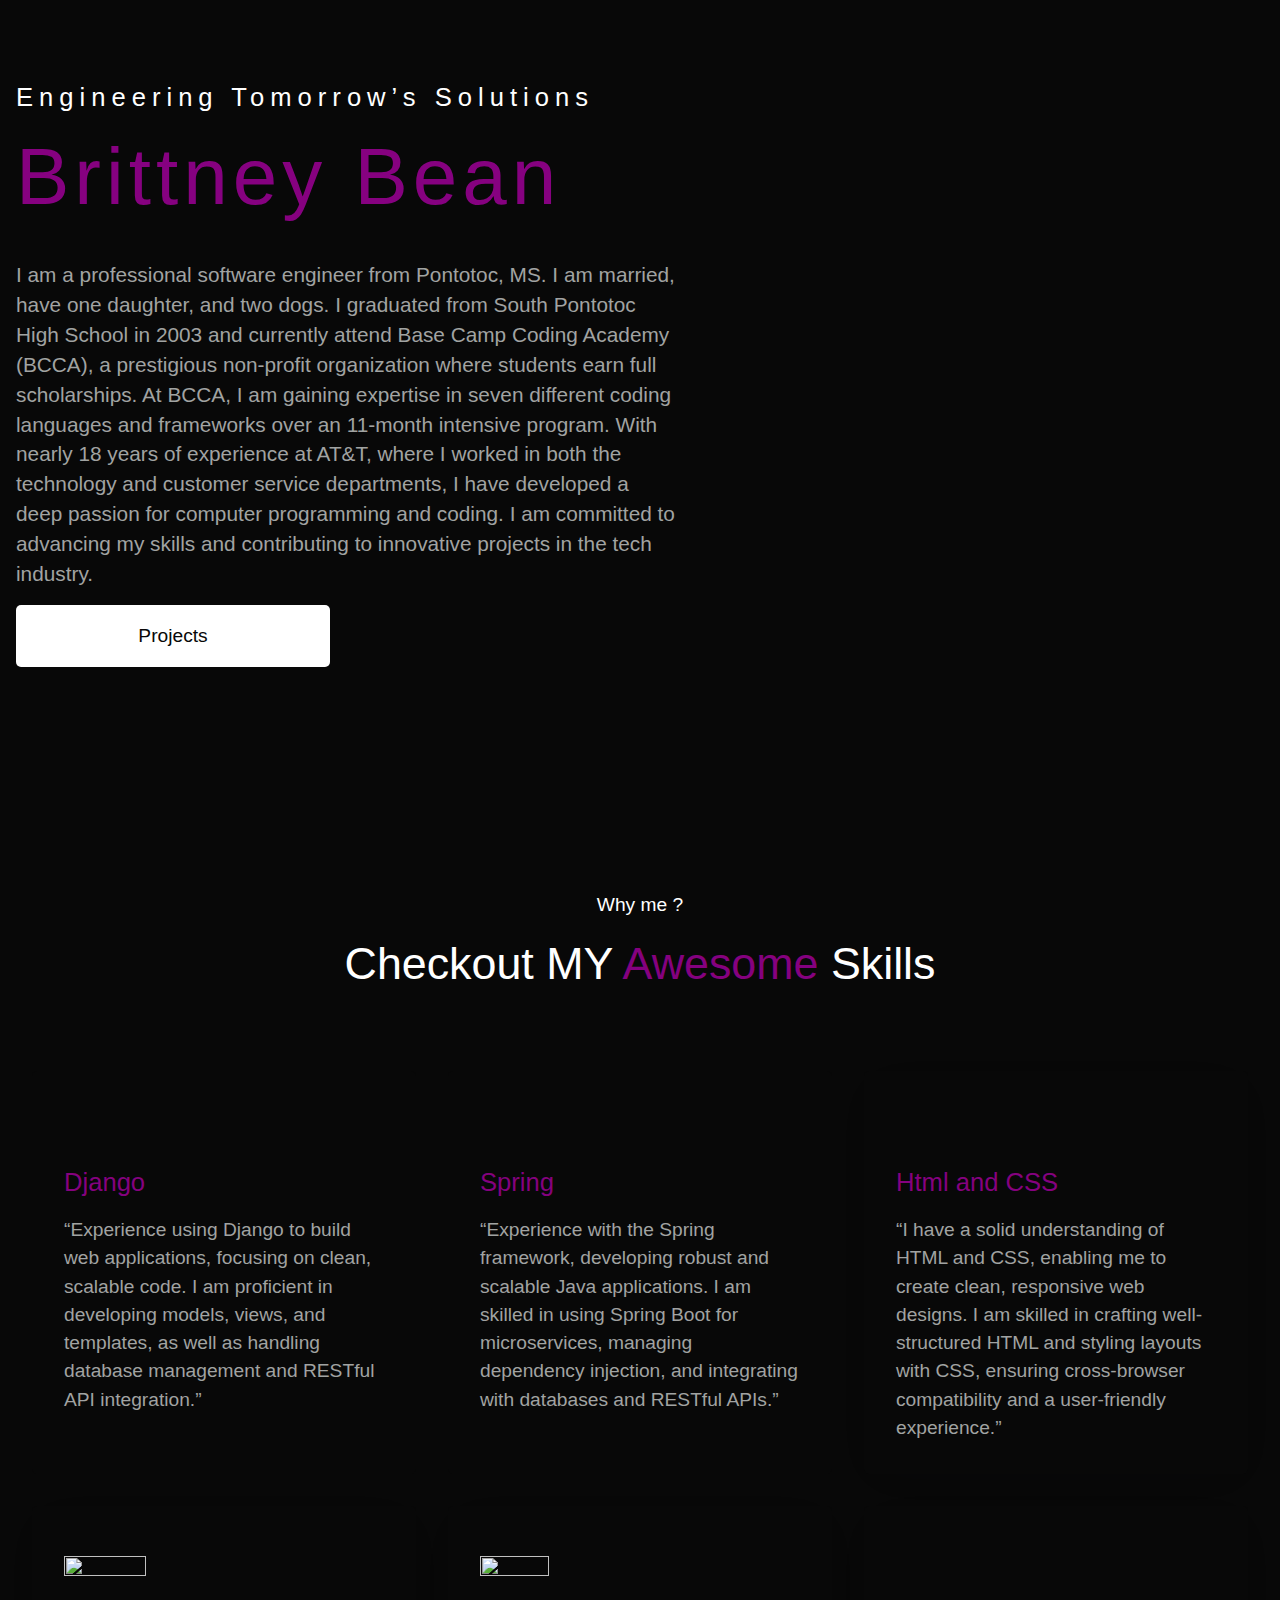
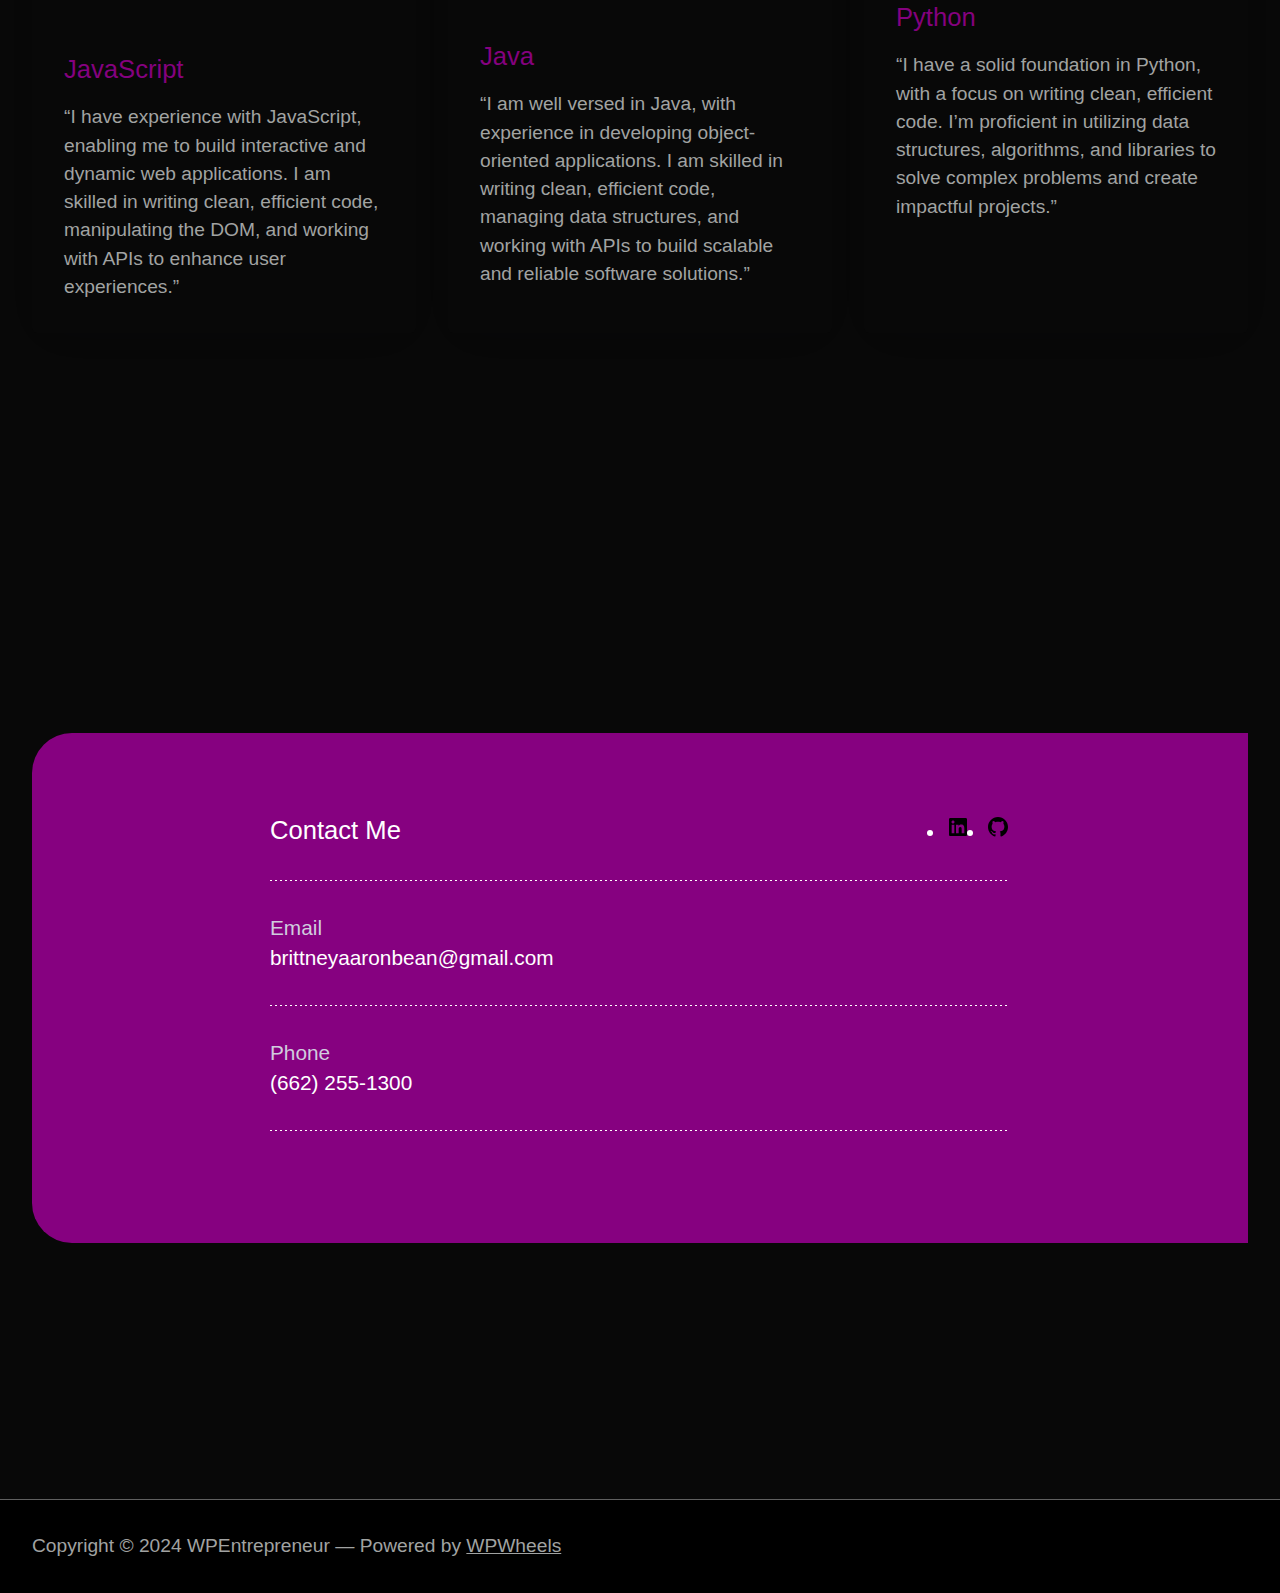
==== commit 364b5d50: "Staatic deployment 56010152b384" ====
--- a/index.html
+++ b/index.html
@@ -336,7 +336,7 @@
 
 
 
-<figure class="wp-block-image aligncenter size-full is-resized"><img width="512" height="512" src="bbean85.github.io/wp-content/uploads/2024/08/image.png" alt="" class="wp-image-57" style="width:89px;height:auto" srcset="bbean85.github.io/wp-content/uploads/2024/08/image.png 512w, bbean85.github.io/wp-content/uploads/2024/08/image-300x300.png 300w, bbean85.github.io/wp-content/uploads/2024/08/image-150x150.png 150w" sizes="(max-width: 512px) 100vw, 512px"></figure>
+<figure class="wp-block-image aligncenter size-large is-resized"><img src="https://raw.githubusercontent.com/bbean85/Brittney-Portfolio/refs/heads/main/wp-content/uploads/2024/08/image-1-150x150.png" alt="" style="width:89px;height:auto"></figure>
 
 
 
@@ -356,7 +356,7 @@
 
 
 
-<figure class="wp-block-image aligncenter size-full is-resized"><img width="512" height="512" src="bbean85.github.io/wp-content/uploads/2024/08/image-2.png" alt="" class="wp-image-59" style="width:79px;height:auto" srcset="bbean85.github.io/wp-content/uploads/2024/08/image-2.png 512w, bbean85.github.io/wp-content/uploads/2024/08/image-2-300x300.png 300w, bbean85.github.io/wp-content/uploads/2024/08/image-2-150x150.png 150w" sizes="(max-width: 512px) 100vw, 512px"></figure>
+<figure class="wp-block-image aligncenter size-large is-resized"><img src="https://raw.githubusercontent.com/bbean85/Brittney-Portfolio/refs/heads/main/wp-content/uploads/2024/08/image-2-150x150.png" alt="" style="width:79px;height:auto"></figure>
 
 
 
@@ -376,7 +376,7 @@
 
 
 
-<figure class="wp-block-image aligncenter size-full is-resized"><img width="512" height="512" src="bbean85.github.io/wp-content/uploads/2024/08/image-3.png" alt="" class="wp-image-60" style="width:86px;height:auto" srcset="bbean85.github.io/wp-content/uploads/2024/08/image-3.png 512w, bbean85.github.io/wp-content/uploads/2024/08/image-3-300x300.png 300w, bbean85.github.io/wp-content/uploads/2024/08/image-3-150x150.png 150w" sizes="(max-width: 512px) 100vw, 512px"></figure>
+<figure class="wp-block-image aligncenter size-large is-resized"><img src="https://raw.githubusercontent.com/bbean85/Brittney-Portfolio/refs/heads/main/wp-content/uploads/2024/08/image-3-150x150.png" alt="" style="width:86px;height:auto"></figure>
 
 
 
@@ -438,7 +438,7 @@
 
 
 
-<figure class="wp-block-image aligncenter size-full is-resized"><img width="512" height="512" src="bbean85.github.io/wp-content/uploads/2024/08/image-6.png" alt="" class="wp-image-63" style="width:69px;height:auto" srcset="bbean85.github.io/wp-content/uploads/2024/08/image-6.png 512w, bbean85.github.io/wp-content/uploads/2024/08/image-6-300x300.png 300w, bbean85.github.io/wp-content/uploads/2024/08/image-6-150x150.png 150w" sizes="(max-width: 512px) 100vw, 512px"></figure>
+<figure class="wp-block-image aligncenter size-large is-resized"><img src="https://raw.githubusercontent.com/bbean85/Brittney-Portfolio/refs/heads/main/wp-content/uploads/2024/08/image-6-300x300.png" alt="" style="width:69px;height:auto"></figure>
 
 
 
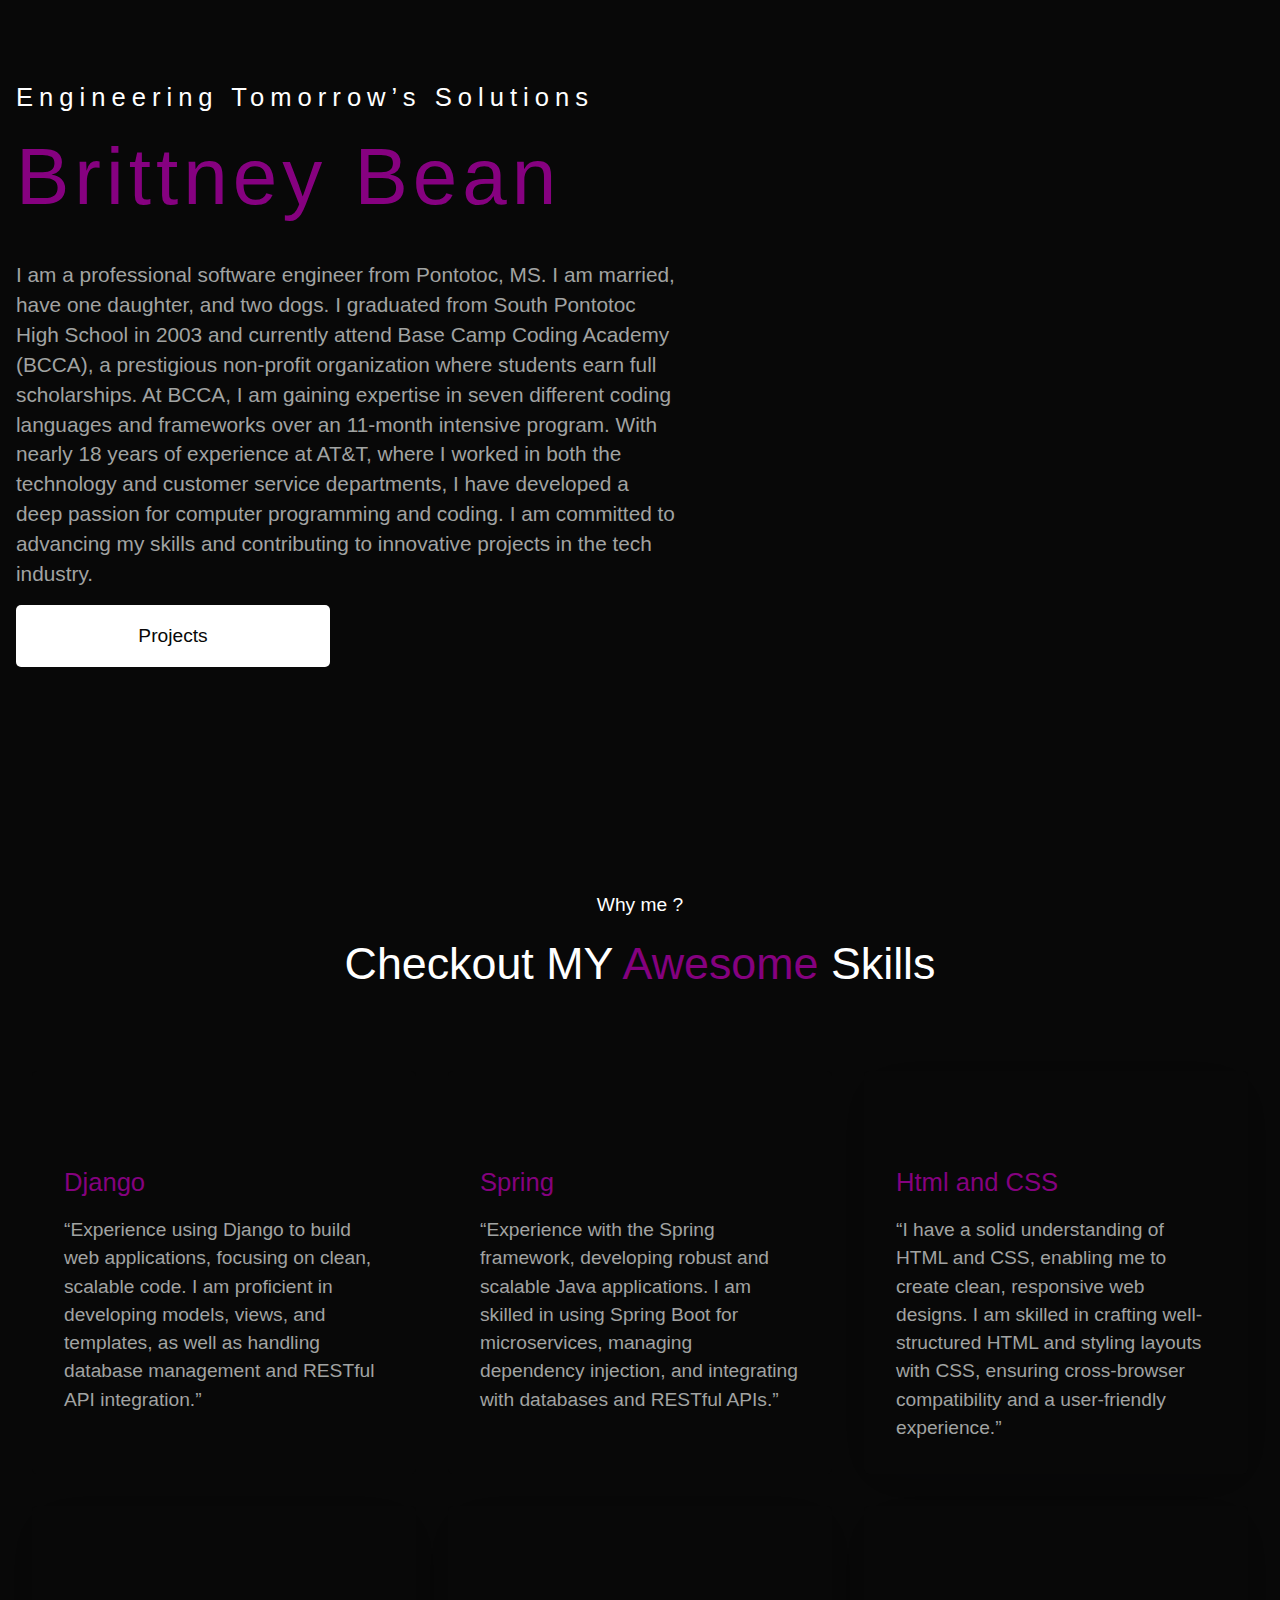
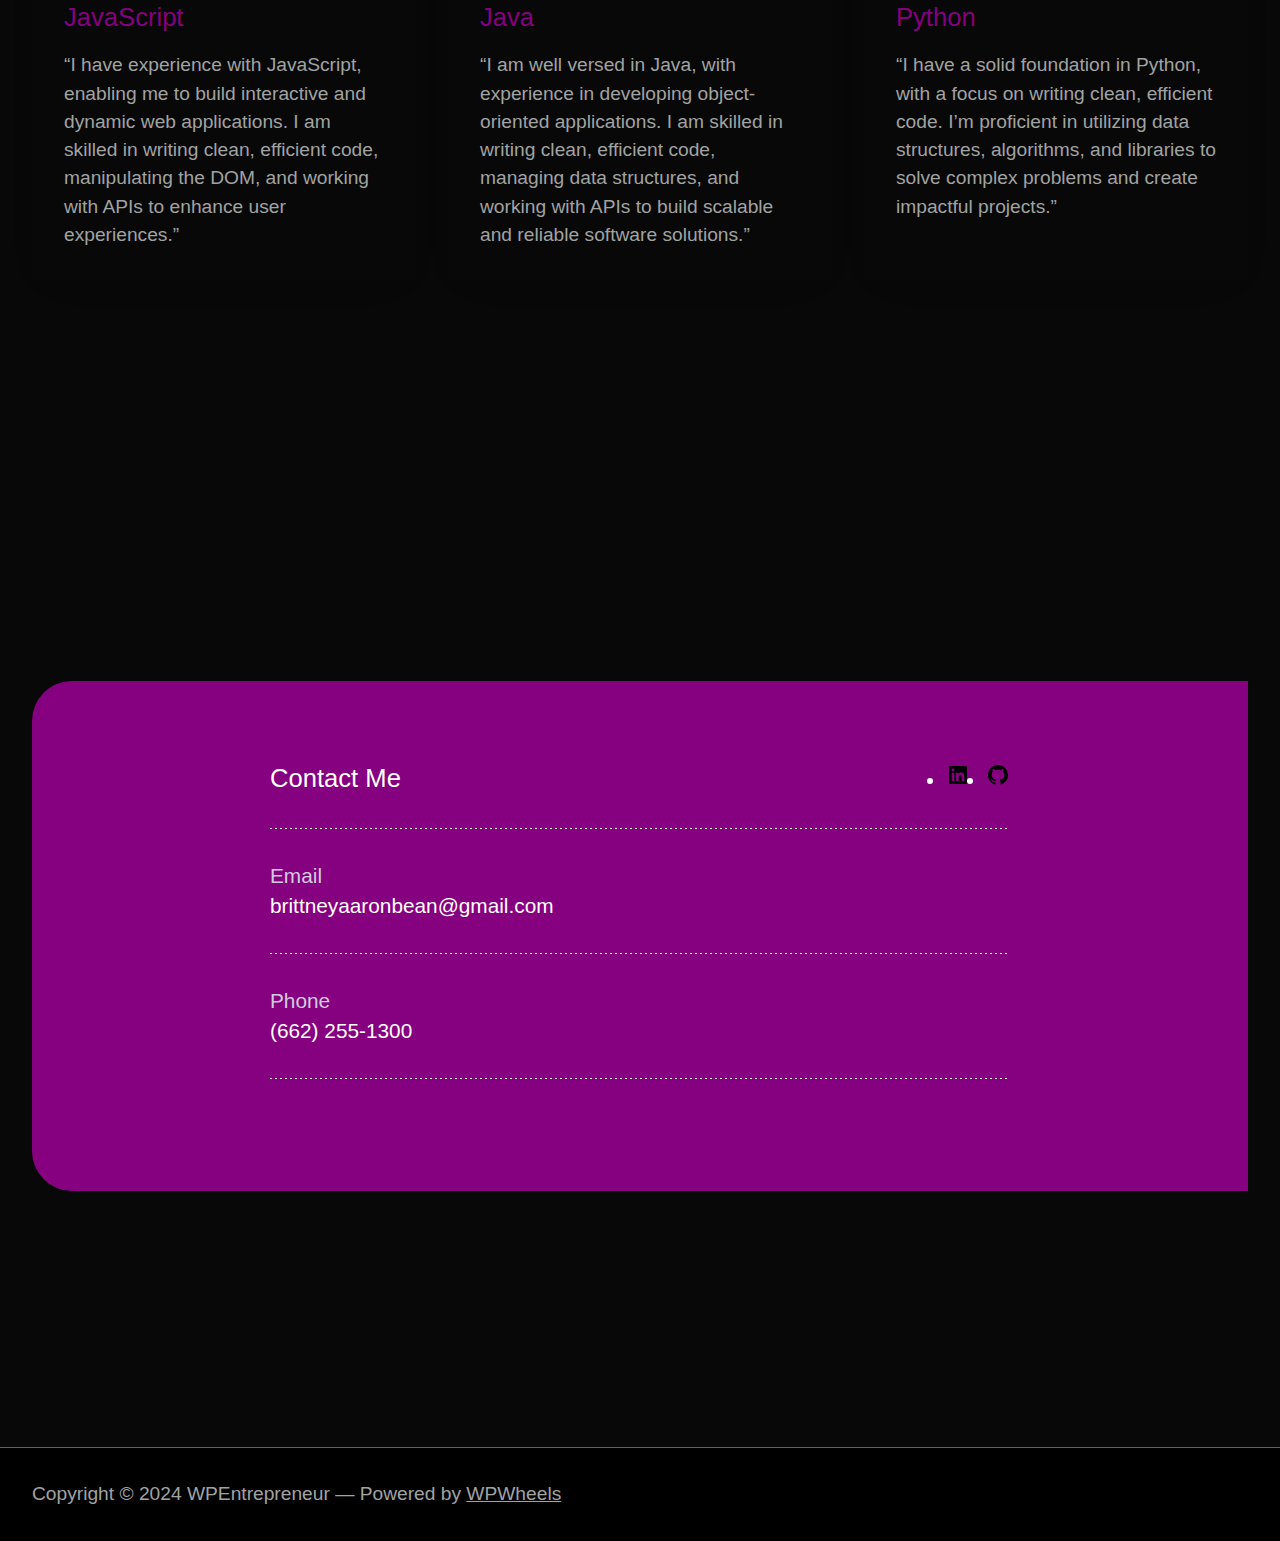
==== commit eda0e96e: "Staatic deployment d27e1b9896eb" ====
--- a/index.html
+++ b/index.html
@@ -302,7 +302,7 @@
 
 
 <div class="wp-block-column is-vertically-aligned-top is-style-default hero-wrap-image is-layout-flow wp-container-core-column-is-layout-2 wp-block-column-is-layout-flow" style="padding-top:0;padding-bottom:0;flex-basis:45%">
-<figure class="wp-block-image alignright size-large is-resized is-style-rounded-full wow animate__animated animate__slideInRight"><img src="bbean85.github.io/wp-content/uploads/2024/11/Brittneys-Portfolio-Picture.jpg" alt="" style="width:306px;height:auto"></figure>
+<figure class="wp-block-image alignright size-large is-resized is-style-rounded-full wow animate__animated animate__slideInRight"><img src="https://raw.githubusercontent.com/bbean85/Brittney-Portfolio/refs/heads/main/wp-content/uploads/2024/11/Brittneys-Portfolio-Picture-169x300.jpg" alt="" style="width:306px;height:auto"></figure>
 </div>
 </div>
 </div>
@@ -398,7 +398,7 @@
 
 
 
-<figure class="wp-block-image aligncenter size-full is-resized"><img width="512" height="512" src="bbean85.github.io/wp-content/uploads/2024/08/image-4.png" alt="" class="wp-image-61" style="width:82px;height:auto" srcset="bbean85.github.io/wp-content/uploads/2024/08/image-4.png 512w, bbean85.github.io/wp-content/uploads/2024/08/image-4-300x300.png 300w, bbean85.github.io/wp-content/uploads/2024/08/image-4-150x150.png 150w" sizes="(max-width: 512px) 100vw, 512px"></figure>
+<figure class="wp-block-image aligncenter size-large is-resized"><img src="https://raw.githubusercontent.com/bbean85/Brittney-Portfolio/refs/heads/main/wp-content/uploads/2024/08/image-4-150x150.png" alt="" style="width:82px;height:auto"></figure>
 
 
 
@@ -418,7 +418,7 @@
 
 
 
-<figure class="wp-block-image aligncenter size-full is-resized"><img width="512" height="512" src="bbean85.github.io/wp-content/uploads/2024/08/image-5.png" alt="" class="wp-image-62" style="width:69px;height:auto" srcset="bbean85.github.io/wp-content/uploads/2024/08/image-5.png 512w, bbean85.github.io/wp-content/uploads/2024/08/image-5-300x300.png 300w, bbean85.github.io/wp-content/uploads/2024/08/image-5-150x150.png 150w" sizes="(max-width: 512px) 100vw, 512px"></figure>
+<figure class="wp-block-image aligncenter size-large is-resized"><img src="https://raw.githubusercontent.com/bbean85/Brittney-Portfolio/refs/heads/main/wp-content/uploads/2024/08/image-5-150x150.png" alt="" style="width:69px;height:auto"></figure>
 
 
 
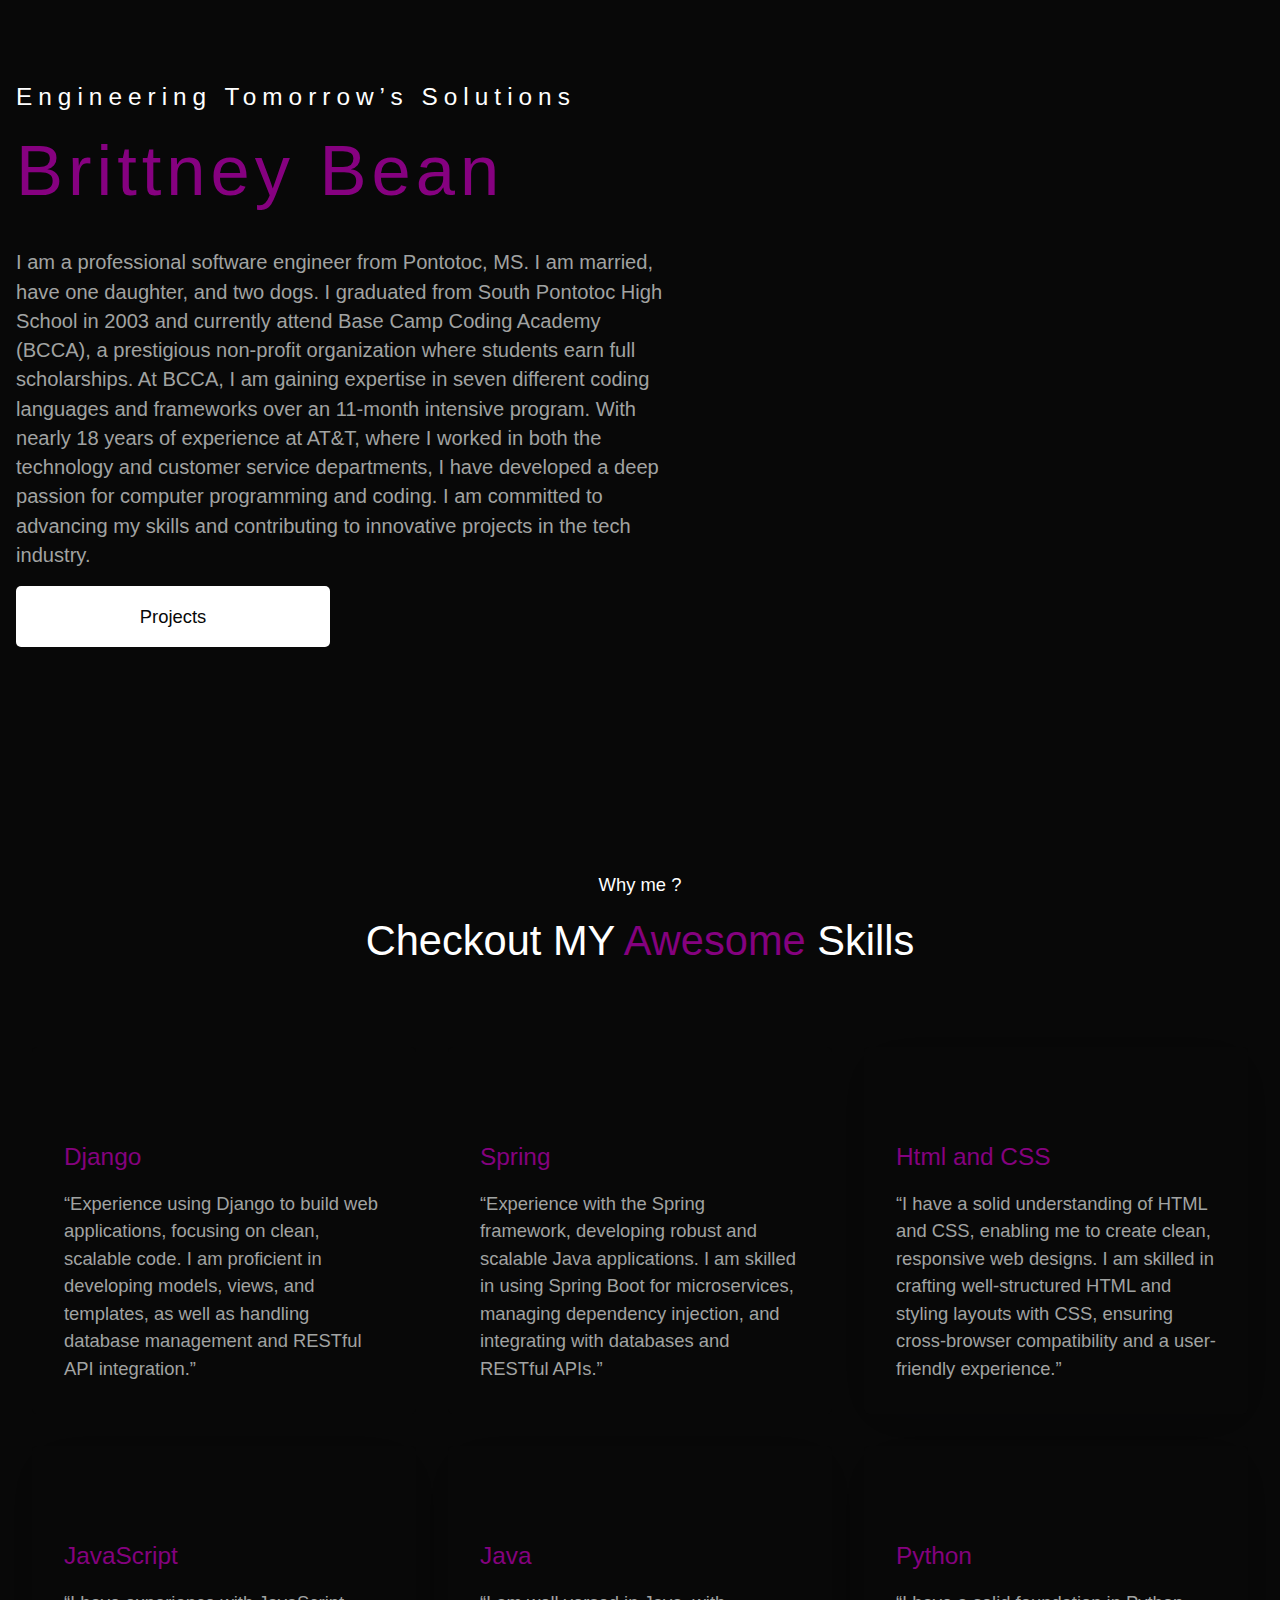
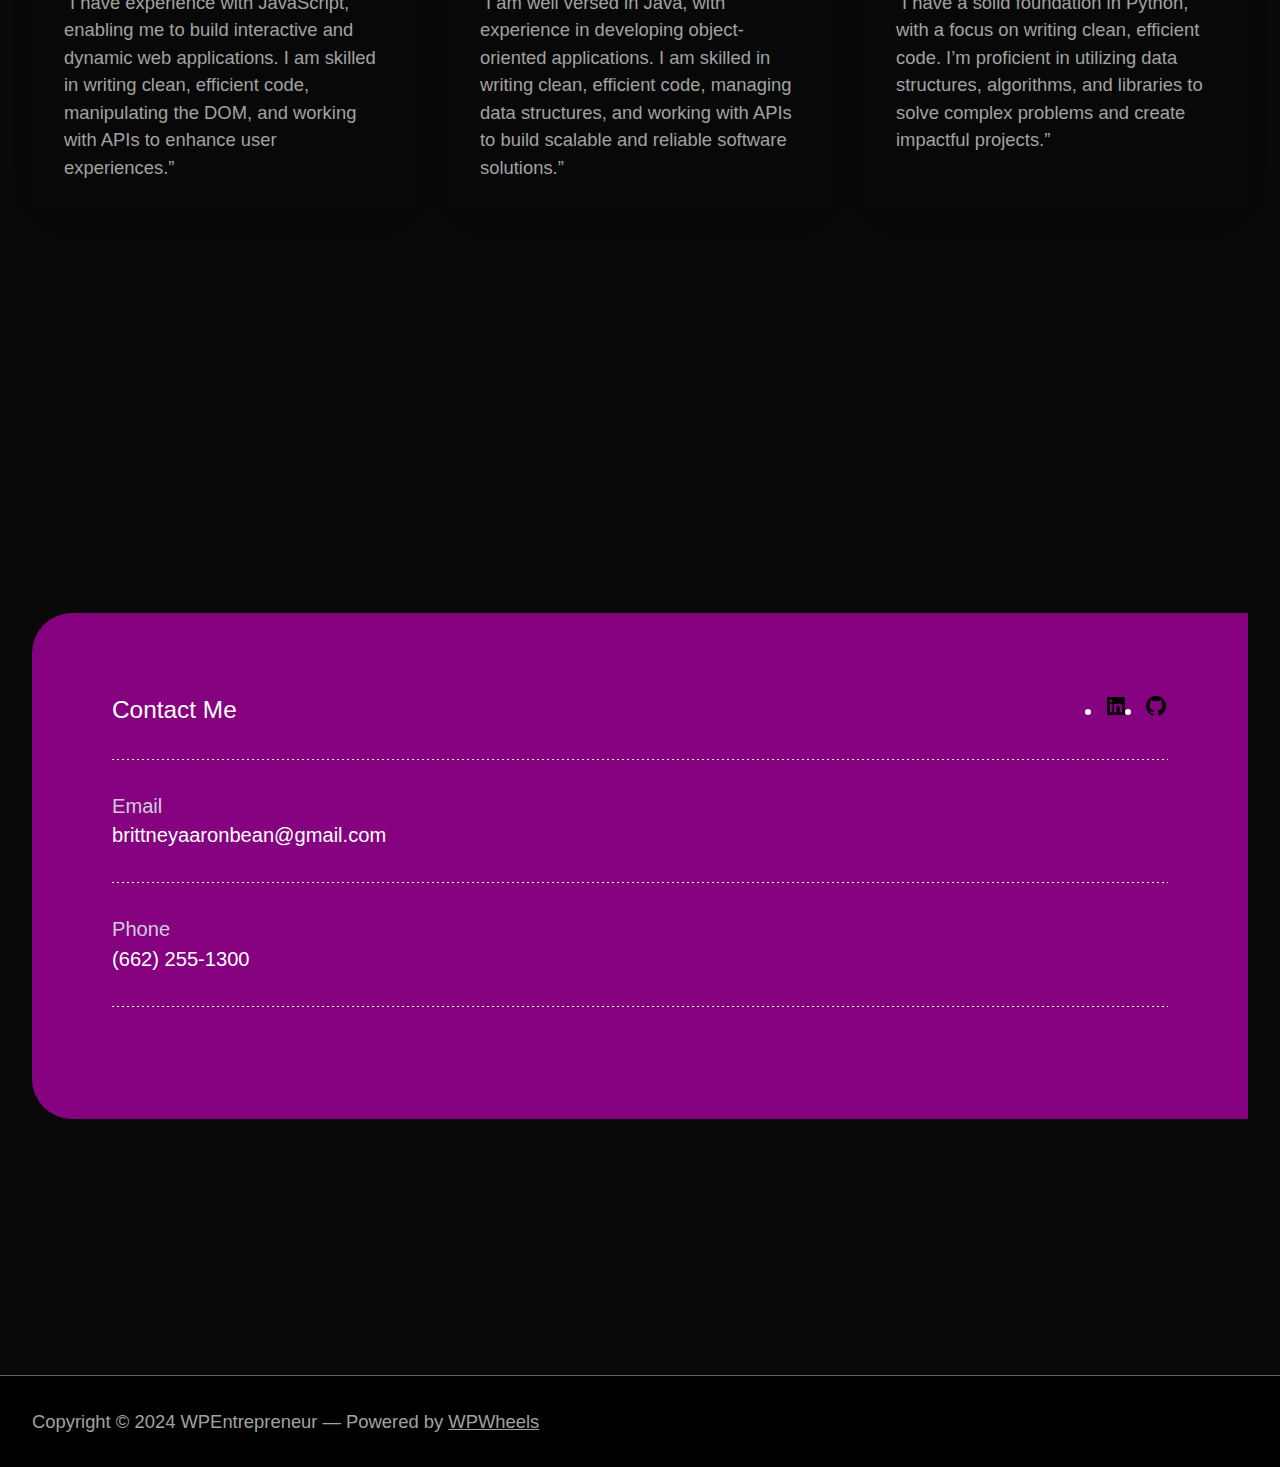
==== commit 8fac11a5: "Staatic deployment a25fa1280224" ====
--- a/index.html
+++ b/index.html
@@ -208,7 +208,7 @@
 </style>
 <link rel="stylesheet" id="dashicons-css" href="bbean85.github.io/wp-includes/css/dashicons.min.css?ver=6.6.2" media="all">
 <style id="global-styles-inline-css">
-:root{--wp--preset--aspect-ratio--square: 1;--wp--preset--aspect-ratio--4-3: 4/3;--wp--preset--aspect-ratio--3-4: 3/4;--wp--preset--aspect-ratio--3-2: 3/2;--wp--preset--aspect-ratio--2-3: 2/3;--wp--preset--aspect-ratio--16-9: 16/9;--wp--preset--aspect-ratio--9-16: 9/16;--wp--preset--color--black: #000000;--wp--preset--color--cyan-bluish-gray: #abb8c3;--wp--preset--color--white: #ffffff;--wp--preset--color--pale-pink: #f78da7;--wp--preset--color--vivid-red: #cf2e2e;--wp--preset--color--luminous-vivid-orange: #ff6900;--wp--preset--color--luminous-vivid-amber: #fcb900;--wp--preset--color--light-green-cyan: #7bdcb5;--wp--preset--color--vivid-green-cyan: #00d084;--wp--preset--color--pale-cyan-blue: #8ed1fc;--wp--preset--color--vivid-cyan-blue: #0693e3;--wp--preset--color--vivid-purple: #9b51e0;--wp--preset--color--primary: #080808;--wp--preset--color--main: #a1a3a2;--wp--preset--color--secondary: #ffffff;--wp--preset--color--main-accent: #d0ccde;--wp--preset--color--primary-accent-black: #000000;--wp--preset--color--tertiary: #f6f6fc;--wp--preset--color--base: #fff;--wp--preset--color--paragraph-color: #606060;--wp--preset--color--dark-grey-color: #282828;--wp--preset--color--highlight-color: #a900a1c9;--wp--preset--gradient--vivid-cyan-blue-to-vivid-purple: linear-gradient(135deg,rgba(6,147,227,1) 0%,rgb(155,81,224) 100%);--wp--preset--gradient--light-green-cyan-to-vivid-green-cyan: linear-gradient(135deg,rgb(122,220,180) 0%,rgb(0,208,130) 100%);--wp--preset--gradient--luminous-vivid-amber-to-luminous-vivid-orange: linear-gradient(135deg,rgba(252,185,0,1) 0%,rgba(255,105,0,1) 100%);--wp--preset--gradient--luminous-vivid-orange-to-vivid-red: linear-gradient(135deg,rgba(255,105,0,1) 0%,rgb(207,46,46) 100%);--wp--preset--gradient--very-light-gray-to-cyan-bluish-gray: linear-gradient(135deg,rgb(238,238,238) 0%,rgb(169,184,195) 100%);--wp--preset--gradient--cool-to-warm-spectrum: linear-gradient(135deg,rgb(74,234,220) 0%,rgb(151,120,209) 20%,rgb(207,42,186) 40%,rgb(238,44,130) 60%,rgb(251,105,98) 80%,rgb(254,248,76) 100%);--wp--preset--gradient--blush-light-purple: linear-gradient(135deg,rgb(255,206,236) 0%,rgb(152,150,240) 100%);--wp--preset--gradient--blush-bordeaux: linear-gradient(135deg,rgb(254,205,165) 0%,rgb(254,45,45) 50%,rgb(107,0,62) 100%);--wp--preset--gradient--luminous-dusk: linear-gradient(135deg,rgb(255,203,112) 0%,rgb(199,81,192) 50%,rgb(65,88,208) 100%);--wp--preset--gradient--pale-ocean: linear-gradient(135deg,rgb(255,245,203) 0%,rgb(182,227,212) 50%,rgb(51,167,181) 100%);--wp--preset--gradient--electric-grass: linear-gradient(135deg,rgb(202,248,128) 0%,rgb(113,206,126) 100%);--wp--preset--gradient--midnight: linear-gradient(135deg,rgb(2,3,129) 0%,rgb(40,116,252) 100%);--wp--preset--gradient--purple: linear-gradient(135deg, #4D34FA, #ad34fa);--wp--preset--gradient--blue: linear-gradient(135deg, #0057FF, #31B5FF);--wp--preset--gradient--pink: linear-gradient(135deg, #FF007A, #FF81BD);--wp--preset--gradient--black: linear-gradient(135deg, #14111E, #4B4462);--wp--preset--gradient--heat: linear-gradient(135deg, #F32758, #FFC581);--wp--preset--font-size--small: clamp(1rem, 1rem + ((1vw - 0.2rem) * 0.34), 1.2rem);--wp--preset--font-size--medium: clamp(1.3rem, 1.3rem + ((1vw - 0.2rem) * 0.511), 1.6rem);--wp--preset--font-size--large: clamp(1.5rem, 1.5rem + ((1vw - 0.2rem) * 0.851), 2rem);--wp--preset--font-size--x-large: clamp(2rem, 2rem + ((1vw - 0.2rem) * 1.362), 2.8rem);--wp--preset--font-size--x-small: clamp(.9rem, 0.9rem + ((1vw - 0.2rem) * 0.17), 1rem);--wp--preset--font-size--base: clamp(1.13rem, 1.13rem + ((1vw - 0.2rem) * 0.289), 1.3rem);--wp--preset--font-size--xx-large: clamp(2.6rem, 2.6rem + ((1vw - 0.2rem) * 1.957), 3.75rem);--wp--preset--font-size--xxx-large: clamp(3rem, 3rem + ((1vw - 0.2rem) * 3.064), 4.8rem);--wp--preset--font-family--primary: PTSerif-Regular, sans-serif;--wp--preset--font-family--robotomono-regular: RobotoMono-Regular, sans-serif;--wp--preset--spacing--20: 0.44rem;--wp--preset--spacing--30: 0.67rem;--wp--preset--spacing--40: 1rem;--wp--preset--spacing--50: 1.5rem;--wp--preset--spacing--60: 2.25rem;--wp--preset--spacing--70: 3.38rem;--wp--preset--spacing--80: 5.06rem;--wp--preset--spacing--small: clamp(.5rem, 2.5vw, 1rem);--wp--preset--spacing--medium: clamp(1.5rem, 4vw, 2rem);--wp--preset--spacing--large: clamp(2rem, 5vw, 3rem);--wp--preset--spacing--x-large: clamp(3rem, 7vw, 5rem);--wp--preset--spacing--xx-large: clamp(4rem, 9vw, 7rem);--wp--preset--spacing--xxx-large: clamp(5rem, 12vw, 9rem);--wp--preset--spacing--xxxx-large: clamp(6rem, 14vw, 13rem);--wp--preset--shadow--natural: 6px 6px 9px rgba(0, 0, 0, 0.2);--wp--preset--shadow--deep: 12px 12px 50px rgba(0, 0, 0, 0.4);--wp--preset--shadow--sharp: 6px 6px 0px rgba(0, 0, 0, 0.2);--wp--preset--shadow--outlined: 6px 6px 0px -3px rgba(255, 255, 255, 1), 6px 6px rgba(0, 0, 0, 1);--wp--preset--shadow--crisp: 6px 6px 0px rgba(0, 0, 0, 1);--wp--custom--font-weight--thin: 100;--wp--custom--font-weight--extra-light: 200;--wp--custom--font-weight--light: 300;--wp--custom--font-weight--regular: 400;--wp--custom--font-weight--medium: 500;--wp--custom--font-weight--semi-bold: 600;--wp--custom--font-weight--bold: 700;--wp--custom--font-weight--extra-bold: 800;--wp--custom--font-weight--black: 900;--wp--custom--line-height--none: 1;--wp--custom--line-height--tight: 1.1;--wp--custom--line-height--snug: 1.2;--wp--custom--line-height--normal: 1.5;--wp--custom--line-height--relaxed: 1.625;--wp--custom--line-height--loose: 2;--wp--custom--line-height--body: calc(1px + 2ex + 7px);}:root { --wp--style--global--content-size: 740px;--wp--style--global--wide-size: 1260px; }:where(body) { margin: 0; }.wp-site-blocks { padding-top: var(--wp--style--root--padding-top); padding-bottom: var(--wp--style--root--padding-bottom); }.has-global-padding { padding-right: var(--wp--style--root--padding-right); padding-left: var(--wp--style--root--padding-left); }.has-global-padding > .alignfull { margin-right: calc(var(--wp--style--root--padding-right) * -1); margin-left: calc(var(--wp--style--root--padding-left) * -1); }.has-global-padding :where(:not(.alignfull.is-layout-flow) > .has-global-padding:not(.wp-block-block, .alignfull)) { padding-right: 0; padding-left: 0; }.has-global-padding :where(:not(.alignfull.is-layout-flow) > .has-global-padding:not(.wp-block-block, .alignfull)) > .alignfull { margin-left: 0; margin-right: 0; }.wp-site-blocks > .alignleft { float: left; margin-right: 2em; }.wp-site-blocks > .alignright { float: right; margin-left: 2em; }.wp-site-blocks > .aligncenter { justify-content: center; margin-left: auto; margin-right: auto; }:where(.wp-site-blocks) > * { margin-block-start: var(--wp--preset--spacing--medium); margin-block-end: 0; }:where(.wp-site-blocks) > :first-child { margin-block-start: 0; }:where(.wp-site-blocks) > :last-child { margin-block-end: 0; }:root { --wp--style--block-gap: var(--wp--preset--spacing--medium); }:root :where(.is-layout-flow) > :first-child{margin-block-start: 0;}:root :where(.is-layout-flow) > :last-child{margin-block-end: 0;}:root :where(.is-layout-flow) > *{margin-block-start: var(--wp--preset--spacing--medium);margin-block-end: 0;}:root :where(.is-layout-constrained) > :first-child{margin-block-start: 0;}:root :where(.is-layout-constrained) > :last-child{margin-block-end: 0;}:root :where(.is-layout-constrained) > *{margin-block-start: var(--wp--preset--spacing--medium);margin-block-end: 0;}:root :where(.is-layout-flex){gap: var(--wp--preset--spacing--medium);}:root :where(.is-layout-grid){gap: var(--wp--preset--spacing--medium);}.is-layout-flow > .alignleft{float: left;margin-inline-start: 0;margin-inline-end: 2em;}.is-layout-flow > .alignright{float: right;margin-inline-start: 2em;margin-inline-end: 0;}.is-layout-flow > .aligncenter{margin-left: auto !important;margin-right: auto !important;}.is-layout-constrained > .alignleft{float: left;margin-inline-start: 0;margin-inline-end: 2em;}.is-layout-constrained > .alignright{float: right;margin-inline-start: 2em;margin-inline-end: 0;}.is-layout-constrained > .aligncenter{margin-left: auto !important;margin-right: auto !important;}.is-layout-constrained > :where(:not(.alignleft):not(.alignright):not(.alignfull)){max-width: var(--wp--style--global--content-size);margin-left: auto !important;margin-right: auto !important;}.is-layout-constrained > .alignwide{max-width: var(--wp--style--global--wide-size);}body .is-layout-flex{display: flex;}.is-layout-flex{flex-wrap: wrap;align-items: center;}.is-layout-flex > :is(*, div){margin: 0;}body .is-layout-grid{display: grid;}.is-layout-grid > :is(*, div){margin: 0;}body{background-color: var(--wp--preset--color--primary);color: var(--wp--preset--color--main);font-family: var(--wp--preset--font-family--primary);font-size: var(--wp--preset--font-size--base);font-weight: var(--wp--custom--font-weight--regular);line-height: var(--wp--custom--line-height--body);--wp--style--root--padding-top: 0;--wp--style--root--padding-right: var(--wp--preset--spacing--medium);--wp--style--root--padding-bottom: 0;--wp--style--root--padding-left: var(--wp--preset--spacing--medium);}a:where(:not(.wp-element-button)){color: var(--wp--preset--color--main);text-decoration: underline;}h1, h2, h3, h4, h5, h6{font-family: var(--wp--preset--font-family--primary);font-weight: var(--wp--custom--font-weight--medium);line-height: var(--wp--custom--line-height--body);}h1{font-size: var(--wp--preset--font-size--xx-large);}h2{font-size: var(--wp--preset--font-size--x-large);}h3{font-size: var(--wp--preset--font-size--large);}h4{font-size: var(--wp--preset--font-size--medium);}h5{font-size: var(--wp--preset--font-size--base);}h6{font-size: var(--wp--preset--font-size--small);}:root :where(.wp-element-button, .wp-block-button__link){background-color: var(--wp--preset--color--primary);border-radius: 5px;border-width: 0;color: var(--wp--preset--color--base);font-family: inherit;font-size: var(--wp--preset--font-size--small);font-weight: var(--wp--custom--font-weight--medium);line-height: inherit;padding-top: .5em;padding-right: 1em;padding-bottom: .5em;padding-left: 1em;text-decoration: none;}:root :where(.wp-element-button:hover, .wp-block-button__link:hover){background-color: var(--wp--preset--color--primary);color: var(--wp--preset--color--base);text-decoration: underline;}.has-black-color{color: var(--wp--preset--color--black) !important;}.has-cyan-bluish-gray-color{color: var(--wp--preset--color--cyan-bluish-gray) !important;}.has-white-color{color: var(--wp--preset--color--white) !important;}.has-pale-pink-color{color: var(--wp--preset--color--pale-pink) !important;}.has-vivid-red-color{color: var(--wp--preset--color--vivid-red) !important;}.has-luminous-vivid-orange-color{color: var(--wp--preset--color--luminous-vivid-orange) !important;}.has-luminous-vivid-amber-color{color: var(--wp--preset--color--luminous-vivid-amber) !important;}.has-light-green-cyan-color{color: var(--wp--preset--color--light-green-cyan) !important;}.has-vivid-green-cyan-color{color: var(--wp--preset--color--vivid-green-cyan) !important;}.has-pale-cyan-blue-color{color: var(--wp--preset--color--pale-cyan-blue) !important;}.has-vivid-cyan-blue-color{color: var(--wp--preset--color--vivid-cyan-blue) !important;}.has-vivid-purple-color{color: var(--wp--preset--color--vivid-purple) !important;}.has-primary-color{color: var(--wp--preset--color--primary) !important;}.has-main-color{color: var(--wp--preset--color--main) !important;}.has-secondary-color{color: var(--wp--preset--color--secondary) !important;}.has-main-accent-color{color: var(--wp--preset--color--main-accent) !important;}.has-primary-accent-black-color{color: var(--wp--preset--color--primary-accent-black) !important;}.has-tertiary-color{color: var(--wp--preset--color--tertiary) !important;}.has-base-color{color: var(--wp--preset--color--base) !important;}.has-paragraph-color-color{color: var(--wp--preset--color--paragraph-color) !important;}.has-dark-grey-color-color{color: var(--wp--preset--color--dark-grey-color) !important;}.has-highlight-color-color{color: var(--wp--preset--color--highlight-color) !important;}.has-black-background-color{background-color: var(--wp--preset--color--black) !important;}.has-cyan-bluish-gray-background-color{background-color: var(--wp--preset--color--cyan-bluish-gray) !important;}.has-white-background-color{background-color: var(--wp--preset--color--white) !important;}.has-pale-pink-background-color{background-color: var(--wp--preset--color--pale-pink) !important;}.has-vivid-red-background-color{background-color: var(--wp--preset--color--vivid-red) !important;}.has-luminous-vivid-orange-background-color{background-color: var(--wp--preset--color--luminous-vivid-orange) !important;}.has-luminous-vivid-amber-background-color{background-color: var(--wp--preset--color--luminous-vivid-amber) !important;}.has-light-green-cyan-background-color{background-color: var(--wp--preset--color--light-green-cyan) !important;}.has-vivid-green-cyan-background-color{background-color: var(--wp--preset--color--vivid-green-cyan) !important;}.has-pale-cyan-blue-background-color{background-color: var(--wp--preset--color--pale-cyan-blue) !important;}.has-vivid-cyan-blue-background-color{background-color: var(--wp--preset--color--vivid-cyan-blue) !important;}.has-vivid-purple-background-color{background-color: var(--wp--preset--color--vivid-purple) !important;}.has-primary-background-color{background-color: var(--wp--preset--color--primary) !important;}.has-main-background-color{background-color: var(--wp--preset--color--main) !important;}.has-secondary-background-color{background-color: var(--wp--preset--color--secondary) !important;}.has-main-accent-background-color{background-color: var(--wp--preset--color--main-accent) !important;}.has-primary-accent-black-background-color{background-color: var(--wp--preset--color--primary-accent-black) !important;}.has-tertiary-background-color{background-color: var(--wp--preset--color--tertiary) !important;}.has-base-background-color{background-color: var(--wp--preset--color--base) !important;}.has-paragraph-color-background-color{background-color: var(--wp--preset--color--paragraph-color) !important;}.has-dark-grey-color-background-color{background-color: var(--wp--preset--color--dark-grey-color) !important;}.has-highlight-color-background-color{background-color: var(--wp--preset--color--highlight-color) !important;}.has-black-border-color{border-color: var(--wp--preset--color--black) !important;}.has-cyan-bluish-gray-border-color{border-color: var(--wp--preset--color--cyan-bluish-gray) !important;}.has-white-border-color{border-color: var(--wp--preset--color--white) !important;}.has-pale-pink-border-color{border-color: var(--wp--preset--color--pale-pink) !important;}.has-vivid-red-border-color{border-color: var(--wp--preset--color--vivid-red) !important;}.has-luminous-vivid-orange-border-color{border-color: var(--wp--preset--color--luminous-vivid-orange) !important;}.has-luminous-vivid-amber-border-color{border-color: var(--wp--preset--color--luminous-vivid-amber) !important;}.has-light-green-cyan-border-color{border-color: var(--wp--preset--color--light-green-cyan) !important;}.has-vivid-green-cyan-border-color{border-color: var(--wp--preset--color--vivid-green-cyan) !important;}.has-pale-cyan-blue-border-color{border-color: var(--wp--preset--color--pale-cyan-blue) !important;}.has-vivid-cyan-blue-border-color{border-color: var(--wp--preset--color--vivid-cyan-blue) !important;}.has-vivid-purple-border-color{border-color: var(--wp--preset--color--vivid-purple) !important;}.has-primary-border-color{border-color: var(--wp--preset--color--primary) !important;}.has-main-border-color{border-color: var(--wp--preset--color--main) !important;}.has-secondary-border-color{border-color: var(--wp--preset--color--secondary) !important;}.has-main-accent-border-color{border-color: var(--wp--preset--color--main-accent) !important;}.has-primary-accent-black-border-color{border-color: var(--wp--preset--color--primary-accent-black) !important;}.has-tertiary-border-color{border-color: var(--wp--preset--color--tertiary) !important;}.has-base-border-color{border-color: var(--wp--preset--color--base) !important;}.has-paragraph-color-border-color{border-color: var(--wp--preset--color--paragraph-color) !important;}.has-dark-grey-color-border-color{border-color: var(--wp--preset--color--dark-grey-color) !important;}.has-highlight-color-border-color{border-color: var(--wp--preset--color--highlight-color) !important;}.has-vivid-cyan-blue-to-vivid-purple-gradient-background{background: var(--wp--preset--gradient--vivid-cyan-blue-to-vivid-purple) !important;}.has-light-green-cyan-to-vivid-green-cyan-gradient-background{background: var(--wp--preset--gradient--light-green-cyan-to-vivid-green-cyan) !important;}.has-luminous-vivid-amber-to-luminous-vivid-orange-gradient-background{background: var(--wp--preset--gradient--luminous-vivid-amber-to-luminous-vivid-orange) !important;}.has-luminous-vivid-orange-to-vivid-red-gradient-background{background: var(--wp--preset--gradient--luminous-vivid-orange-to-vivid-red) !important;}.has-very-light-gray-to-cyan-bluish-gray-gradient-background{background: var(--wp--preset--gradient--very-light-gray-to-cyan-bluish-gray) !important;}.has-cool-to-warm-spectrum-gradient-background{background: var(--wp--preset--gradient--cool-to-warm-spectrum) !important;}.has-blush-light-purple-gradient-background{background: var(--wp--preset--gradient--blush-light-purple) !important;}.has-blush-bordeaux-gradient-background{background: var(--wp--preset--gradient--blush-bordeaux) !important;}.has-luminous-dusk-gradient-background{background: var(--wp--preset--gradient--luminous-dusk) !important;}.has-pale-ocean-gradient-background{background: var(--wp--preset--gradient--pale-ocean) !important;}.has-electric-grass-gradient-background{background: var(--wp--preset--gradient--electric-grass) !important;}.has-midnight-gradient-background{background: var(--wp--preset--gradient--midnight) !important;}.has-purple-gradient-background{background: var(--wp--preset--gradient--purple) !important;}.has-blue-gradient-background{background: var(--wp--preset--gradient--blue) !important;}.has-pink-gradient-background{background: var(--wp--preset--gradient--pink) !important;}.has-black-gradient-background{background: var(--wp--preset--gradient--black) !important;}.has-heat-gradient-background{background: var(--wp--preset--gradient--heat) !important;}.has-small-font-size{font-size: var(--wp--preset--font-size--small) !important;}.has-medium-font-size{font-size: var(--wp--preset--font-size--medium) !important;}.has-large-font-size{font-size: var(--wp--preset--font-size--large) !important;}.has-x-large-font-size{font-size: var(--wp--preset--font-size--x-large) !important;}.has-x-small-font-size{font-size: var(--wp--preset--font-size--x-small) !important;}.has-base-font-size{font-size: var(--wp--preset--font-size--base) !important;}.has-xx-large-font-size{font-size: var(--wp--preset--font-size--xx-large) !important;}.has-xxx-large-font-size{font-size: var(--wp--preset--font-size--xxx-large) !important;}.has-primary-font-family{font-family: var(--wp--preset--font-family--primary) !important;}.has-robotomono-regular-font-family{font-family: var(--wp--preset--font-family--robotomono-regular) !important;}
+:root{--wp--preset--aspect-ratio--square: 1;--wp--preset--aspect-ratio--4-3: 4/3;--wp--preset--aspect-ratio--3-4: 3/4;--wp--preset--aspect-ratio--3-2: 3/2;--wp--preset--aspect-ratio--2-3: 2/3;--wp--preset--aspect-ratio--16-9: 16/9;--wp--preset--aspect-ratio--9-16: 9/16;--wp--preset--color--black: #000000;--wp--preset--color--cyan-bluish-gray: #abb8c3;--wp--preset--color--white: #ffffff;--wp--preset--color--pale-pink: #f78da7;--wp--preset--color--vivid-red: #cf2e2e;--wp--preset--color--luminous-vivid-orange: #ff6900;--wp--preset--color--luminous-vivid-amber: #fcb900;--wp--preset--color--light-green-cyan: #7bdcb5;--wp--preset--color--vivid-green-cyan: #00d084;--wp--preset--color--pale-cyan-blue: #8ed1fc;--wp--preset--color--vivid-cyan-blue: #0693e3;--wp--preset--color--vivid-purple: #9b51e0;--wp--preset--color--primary: #080808;--wp--preset--color--main: #a1a3a2;--wp--preset--color--secondary: #ffffff;--wp--preset--color--main-accent: #d0ccde;--wp--preset--color--primary-accent-black: #000000;--wp--preset--color--tertiary: #f6f6fc;--wp--preset--color--base: #fff;--wp--preset--color--paragraph-color: #606060;--wp--preset--color--dark-grey-color: #282828;--wp--preset--color--highlight-color: #a900a1c9;--wp--preset--gradient--vivid-cyan-blue-to-vivid-purple: linear-gradient(135deg,rgba(6,147,227,1) 0%,rgb(155,81,224) 100%);--wp--preset--gradient--light-green-cyan-to-vivid-green-cyan: linear-gradient(135deg,rgb(122,220,180) 0%,rgb(0,208,130) 100%);--wp--preset--gradient--luminous-vivid-amber-to-luminous-vivid-orange: linear-gradient(135deg,rgba(252,185,0,1) 0%,rgba(255,105,0,1) 100%);--wp--preset--gradient--luminous-vivid-orange-to-vivid-red: linear-gradient(135deg,rgba(255,105,0,1) 0%,rgb(207,46,46) 100%);--wp--preset--gradient--very-light-gray-to-cyan-bluish-gray: linear-gradient(135deg,rgb(238,238,238) 0%,rgb(169,184,195) 100%);--wp--preset--gradient--cool-to-warm-spectrum: linear-gradient(135deg,rgb(74,234,220) 0%,rgb(151,120,209) 20%,rgb(207,42,186) 40%,rgb(238,44,130) 60%,rgb(251,105,98) 80%,rgb(254,248,76) 100%);--wp--preset--gradient--blush-light-purple: linear-gradient(135deg,rgb(255,206,236) 0%,rgb(152,150,240) 100%);--wp--preset--gradient--blush-bordeaux: linear-gradient(135deg,rgb(254,205,165) 0%,rgb(254,45,45) 50%,rgb(107,0,62) 100%);--wp--preset--gradient--luminous-dusk: linear-gradient(135deg,rgb(255,203,112) 0%,rgb(199,81,192) 50%,rgb(65,88,208) 100%);--wp--preset--gradient--pale-ocean: linear-gradient(135deg,rgb(255,245,203) 0%,rgb(182,227,212) 50%,rgb(51,167,181) 100%);--wp--preset--gradient--electric-grass: linear-gradient(135deg,rgb(202,248,128) 0%,rgb(113,206,126) 100%);--wp--preset--gradient--midnight: linear-gradient(135deg,rgb(2,3,129) 0%,rgb(40,116,252) 100%);--wp--preset--gradient--purple: linear-gradient(135deg, #4D34FA, #ad34fa);--wp--preset--gradient--blue: linear-gradient(135deg, #0057FF, #31B5FF);--wp--preset--gradient--pink: linear-gradient(135deg, #FF007A, #FF81BD);--wp--preset--gradient--black: linear-gradient(135deg, #14111E, #4B4462);--wp--preset--gradient--heat: linear-gradient(135deg, #F32758, #FFC581);--wp--preset--font-size--small: clamp(1rem, 1rem + ((1vw - 0.2rem) * 0.25), 1.2rem);--wp--preset--font-size--medium: clamp(1.3rem, 1.3rem + ((1vw - 0.2rem) * 0.375), 1.6rem);--wp--preset--font-size--large: clamp(1.5rem, 1.5rem + ((1vw - 0.2rem) * 0.625), 2rem);--wp--preset--font-size--x-large: clamp(2rem, 2rem + ((1vw - 0.2rem) * 1), 2.8rem);--wp--preset--font-size--x-small: clamp(.9rem, 0.9rem + ((1vw - 0.2rem) * 0.125), 1rem);--wp--preset--font-size--base: clamp(1.13rem, 1.13rem + ((1vw - 0.2rem) * 0.213), 1.3rem);--wp--preset--font-size--xx-large: clamp(2.6rem, 2.6rem + ((1vw - 0.2rem) * 1.438), 3.75rem);--wp--preset--font-size--xxx-large: clamp(3rem, 3rem + ((1vw - 0.2rem) * 2.25), 4.8rem);--wp--preset--font-family--primary: PTSerif-Regular, sans-serif;--wp--preset--font-family--robotomono-regular: RobotoMono-Regular, sans-serif;--wp--preset--spacing--20: 0.44rem;--wp--preset--spacing--30: 0.67rem;--wp--preset--spacing--40: 1rem;--wp--preset--spacing--50: 1.5rem;--wp--preset--spacing--60: 2.25rem;--wp--preset--spacing--70: 3.38rem;--wp--preset--spacing--80: 5.06rem;--wp--preset--spacing--small: clamp(.5rem, 2.5vw, 1rem);--wp--preset--spacing--medium: clamp(1.5rem, 4vw, 2rem);--wp--preset--spacing--large: clamp(2rem, 5vw, 3rem);--wp--preset--spacing--x-large: clamp(3rem, 7vw, 5rem);--wp--preset--spacing--xx-large: clamp(4rem, 9vw, 7rem);--wp--preset--spacing--xxx-large: clamp(5rem, 12vw, 9rem);--wp--preset--spacing--xxxx-large: clamp(6rem, 14vw, 13rem);--wp--preset--shadow--natural: 6px 6px 9px rgba(0, 0, 0, 0.2);--wp--preset--shadow--deep: 12px 12px 50px rgba(0, 0, 0, 0.4);--wp--preset--shadow--sharp: 6px 6px 0px rgba(0, 0, 0, 0.2);--wp--preset--shadow--outlined: 6px 6px 0px -3px rgba(255, 255, 255, 1), 6px 6px rgba(0, 0, 0, 1);--wp--preset--shadow--crisp: 6px 6px 0px rgba(0, 0, 0, 1);--wp--custom--font-weight--thin: 100;--wp--custom--font-weight--extra-light: 200;--wp--custom--font-weight--light: 300;--wp--custom--font-weight--regular: 400;--wp--custom--font-weight--medium: 500;--wp--custom--font-weight--semi-bold: 600;--wp--custom--font-weight--bold: 700;--wp--custom--font-weight--extra-bold: 800;--wp--custom--font-weight--black: 900;--wp--custom--line-height--none: 1;--wp--custom--line-height--tight: 1.1;--wp--custom--line-height--snug: 1.2;--wp--custom--line-height--normal: 1.5;--wp--custom--line-height--relaxed: 1.625;--wp--custom--line-height--loose: 2;--wp--custom--line-height--body: calc(1px + 2ex + 7px);}:root { --wp--style--global--content-size: 740%;--wp--style--global--wide-size: 1260%; }:where(body) { margin: 0; }.wp-site-blocks { padding-top: var(--wp--style--root--padding-top); padding-bottom: var(--wp--style--root--padding-bottom); }.has-global-padding { padding-right: var(--wp--style--root--padding-right); padding-left: var(--wp--style--root--padding-left); }.has-global-padding > .alignfull { margin-right: calc(var(--wp--style--root--padding-right) * -1); margin-left: calc(var(--wp--style--root--padding-left) * -1); }.has-global-padding :where(:not(.alignfull.is-layout-flow) > .has-global-padding:not(.wp-block-block, .alignfull)) { padding-right: 0; padding-left: 0; }.has-global-padding :where(:not(.alignfull.is-layout-flow) > .has-global-padding:not(.wp-block-block, .alignfull)) > .alignfull { margin-left: 0; margin-right: 0; }.wp-site-blocks > .alignleft { float: left; margin-right: 2em; }.wp-site-blocks > .alignright { float: right; margin-left: 2em; }.wp-site-blocks > .aligncenter { justify-content: center; margin-left: auto; margin-right: auto; }:where(.wp-site-blocks) > * { margin-block-start: var(--wp--preset--spacing--medium); margin-block-end: 0; }:where(.wp-site-blocks) > :first-child { margin-block-start: 0; }:where(.wp-site-blocks) > :last-child { margin-block-end: 0; }:root { --wp--style--block-gap: var(--wp--preset--spacing--medium); }:root :where(.is-layout-flow) > :first-child{margin-block-start: 0;}:root :where(.is-layout-flow) > :last-child{margin-block-end: 0;}:root :where(.is-layout-flow) > *{margin-block-start: var(--wp--preset--spacing--medium);margin-block-end: 0;}:root :where(.is-layout-constrained) > :first-child{margin-block-start: 0;}:root :where(.is-layout-constrained) > :last-child{margin-block-end: 0;}:root :where(.is-layout-constrained) > *{margin-block-start: var(--wp--preset--spacing--medium);margin-block-end: 0;}:root :where(.is-layout-flex){gap: var(--wp--preset--spacing--medium);}:root :where(.is-layout-grid){gap: var(--wp--preset--spacing--medium);}.is-layout-flow > .alignleft{float: left;margin-inline-start: 0;margin-inline-end: 2em;}.is-layout-flow > .alignright{float: right;margin-inline-start: 2em;margin-inline-end: 0;}.is-layout-flow > .aligncenter{margin-left: auto !important;margin-right: auto !important;}.is-layout-constrained > .alignleft{float: left;margin-inline-start: 0;margin-inline-end: 2em;}.is-layout-constrained > .alignright{float: right;margin-inline-start: 2em;margin-inline-end: 0;}.is-layout-constrained > .aligncenter{margin-left: auto !important;margin-right: auto !important;}.is-layout-constrained > :where(:not(.alignleft):not(.alignright):not(.alignfull)){max-width: var(--wp--style--global--content-size);margin-left: auto !important;margin-right: auto !important;}.is-layout-constrained > .alignwide{max-width: var(--wp--style--global--wide-size);}body .is-layout-flex{display: flex;}.is-layout-flex{flex-wrap: wrap;align-items: center;}.is-layout-flex > :is(*, div){margin: 0;}body .is-layout-grid{display: grid;}.is-layout-grid > :is(*, div){margin: 0;}body{background-color: var(--wp--preset--color--primary);color: var(--wp--preset--color--main);font-family: var(--wp--preset--font-family--primary);font-size: var(--wp--preset--font-size--base);font-weight: var(--wp--custom--font-weight--regular);line-height: var(--wp--custom--line-height--body);--wp--style--root--padding-top: 0;--wp--style--root--padding-right: var(--wp--preset--spacing--medium);--wp--style--root--padding-bottom: 0;--wp--style--root--padding-left: var(--wp--preset--spacing--medium);}a:where(:not(.wp-element-button)){color: var(--wp--preset--color--main);text-decoration: underline;}h1, h2, h3, h4, h5, h6{font-family: var(--wp--preset--font-family--primary);font-weight: var(--wp--custom--font-weight--medium);line-height: var(--wp--custom--line-height--body);}h1{font-size: var(--wp--preset--font-size--xx-large);}h2{font-size: var(--wp--preset--font-size--x-large);}h3{font-size: var(--wp--preset--font-size--large);}h4{font-size: var(--wp--preset--font-size--medium);}h5{font-size: var(--wp--preset--font-size--base);}h6{font-size: var(--wp--preset--font-size--small);}:root :where(.wp-element-button, .wp-block-button__link){background-color: var(--wp--preset--color--primary);border-radius: 5px;border-width: 0;color: var(--wp--preset--color--base);font-family: inherit;font-size: var(--wp--preset--font-size--small);font-weight: var(--wp--custom--font-weight--medium);line-height: inherit;padding-top: .5em;padding-right: 1em;padding-bottom: .5em;padding-left: 1em;text-decoration: none;}:root :where(.wp-element-button:hover, .wp-block-button__link:hover){background-color: var(--wp--preset--color--primary);color: var(--wp--preset--color--base);text-decoration: underline;}.has-black-color{color: var(--wp--preset--color--black) !important;}.has-cyan-bluish-gray-color{color: var(--wp--preset--color--cyan-bluish-gray) !important;}.has-white-color{color: var(--wp--preset--color--white) !important;}.has-pale-pink-color{color: var(--wp--preset--color--pale-pink) !important;}.has-vivid-red-color{color: var(--wp--preset--color--vivid-red) !important;}.has-luminous-vivid-orange-color{color: var(--wp--preset--color--luminous-vivid-orange) !important;}.has-luminous-vivid-amber-color{color: var(--wp--preset--color--luminous-vivid-amber) !important;}.has-light-green-cyan-color{color: var(--wp--preset--color--light-green-cyan) !important;}.has-vivid-green-cyan-color{color: var(--wp--preset--color--vivid-green-cyan) !important;}.has-pale-cyan-blue-color{color: var(--wp--preset--color--pale-cyan-blue) !important;}.has-vivid-cyan-blue-color{color: var(--wp--preset--color--vivid-cyan-blue) !important;}.has-vivid-purple-color{color: var(--wp--preset--color--vivid-purple) !important;}.has-primary-color{color: var(--wp--preset--color--primary) !important;}.has-main-color{color: var(--wp--preset--color--main) !important;}.has-secondary-color{color: var(--wp--preset--color--secondary) !important;}.has-main-accent-color{color: var(--wp--preset--color--main-accent) !important;}.has-primary-accent-black-color{color: var(--wp--preset--color--primary-accent-black) !important;}.has-tertiary-color{color: var(--wp--preset--color--tertiary) !important;}.has-base-color{color: var(--wp--preset--color--base) !important;}.has-paragraph-color-color{color: var(--wp--preset--color--paragraph-color) !important;}.has-dark-grey-color-color{color: var(--wp--preset--color--dark-grey-color) !important;}.has-highlight-color-color{color: var(--wp--preset--color--highlight-color) !important;}.has-black-background-color{background-color: var(--wp--preset--color--black) !important;}.has-cyan-bluish-gray-background-color{background-color: var(--wp--preset--color--cyan-bluish-gray) !important;}.has-white-background-color{background-color: var(--wp--preset--color--white) !important;}.has-pale-pink-background-color{background-color: var(--wp--preset--color--pale-pink) !important;}.has-vivid-red-background-color{background-color: var(--wp--preset--color--vivid-red) !important;}.has-luminous-vivid-orange-background-color{background-color: var(--wp--preset--color--luminous-vivid-orange) !important;}.has-luminous-vivid-amber-background-color{background-color: var(--wp--preset--color--luminous-vivid-amber) !important;}.has-light-green-cyan-background-color{background-color: var(--wp--preset--color--light-green-cyan) !important;}.has-vivid-green-cyan-background-color{background-color: var(--wp--preset--color--vivid-green-cyan) !important;}.has-pale-cyan-blue-background-color{background-color: var(--wp--preset--color--pale-cyan-blue) !important;}.has-vivid-cyan-blue-background-color{background-color: var(--wp--preset--color--vivid-cyan-blue) !important;}.has-vivid-purple-background-color{background-color: var(--wp--preset--color--vivid-purple) !important;}.has-primary-background-color{background-color: var(--wp--preset--color--primary) !important;}.has-main-background-color{background-color: var(--wp--preset--color--main) !important;}.has-secondary-background-color{background-color: var(--wp--preset--color--secondary) !important;}.has-main-accent-background-color{background-color: var(--wp--preset--color--main-accent) !important;}.has-primary-accent-black-background-color{background-color: var(--wp--preset--color--primary-accent-black) !important;}.has-tertiary-background-color{background-color: var(--wp--preset--color--tertiary) !important;}.has-base-background-color{background-color: var(--wp--preset--color--base) !important;}.has-paragraph-color-background-color{background-color: var(--wp--preset--color--paragraph-color) !important;}.has-dark-grey-color-background-color{background-color: var(--wp--preset--color--dark-grey-color) !important;}.has-highlight-color-background-color{background-color: var(--wp--preset--color--highlight-color) !important;}.has-black-border-color{border-color: var(--wp--preset--color--black) !important;}.has-cyan-bluish-gray-border-color{border-color: var(--wp--preset--color--cyan-bluish-gray) !important;}.has-white-border-color{border-color: var(--wp--preset--color--white) !important;}.has-pale-pink-border-color{border-color: var(--wp--preset--color--pale-pink) !important;}.has-vivid-red-border-color{border-color: var(--wp--preset--color--vivid-red) !important;}.has-luminous-vivid-orange-border-color{border-color: var(--wp--preset--color--luminous-vivid-orange) !important;}.has-luminous-vivid-amber-border-color{border-color: var(--wp--preset--color--luminous-vivid-amber) !important;}.has-light-green-cyan-border-color{border-color: var(--wp--preset--color--light-green-cyan) !important;}.has-vivid-green-cyan-border-color{border-color: var(--wp--preset--color--vivid-green-cyan) !important;}.has-pale-cyan-blue-border-color{border-color: var(--wp--preset--color--pale-cyan-blue) !important;}.has-vivid-cyan-blue-border-color{border-color: var(--wp--preset--color--vivid-cyan-blue) !important;}.has-vivid-purple-border-color{border-color: var(--wp--preset--color--vivid-purple) !important;}.has-primary-border-color{border-color: var(--wp--preset--color--primary) !important;}.has-main-border-color{border-color: var(--wp--preset--color--main) !important;}.has-secondary-border-color{border-color: var(--wp--preset--color--secondary) !important;}.has-main-accent-border-color{border-color: var(--wp--preset--color--main-accent) !important;}.has-primary-accent-black-border-color{border-color: var(--wp--preset--color--primary-accent-black) !important;}.has-tertiary-border-color{border-color: var(--wp--preset--color--tertiary) !important;}.has-base-border-color{border-color: var(--wp--preset--color--base) !important;}.has-paragraph-color-border-color{border-color: var(--wp--preset--color--paragraph-color) !important;}.has-dark-grey-color-border-color{border-color: var(--wp--preset--color--dark-grey-color) !important;}.has-highlight-color-border-color{border-color: var(--wp--preset--color--highlight-color) !important;}.has-vivid-cyan-blue-to-vivid-purple-gradient-background{background: var(--wp--preset--gradient--vivid-cyan-blue-to-vivid-purple) !important;}.has-light-green-cyan-to-vivid-green-cyan-gradient-background{background: var(--wp--preset--gradient--light-green-cyan-to-vivid-green-cyan) !important;}.has-luminous-vivid-amber-to-luminous-vivid-orange-gradient-background{background: var(--wp--preset--gradient--luminous-vivid-amber-to-luminous-vivid-orange) !important;}.has-luminous-vivid-orange-to-vivid-red-gradient-background{background: var(--wp--preset--gradient--luminous-vivid-orange-to-vivid-red) !important;}.has-very-light-gray-to-cyan-bluish-gray-gradient-background{background: var(--wp--preset--gradient--very-light-gray-to-cyan-bluish-gray) !important;}.has-cool-to-warm-spectrum-gradient-background{background: var(--wp--preset--gradient--cool-to-warm-spectrum) !important;}.has-blush-light-purple-gradient-background{background: var(--wp--preset--gradient--blush-light-purple) !important;}.has-blush-bordeaux-gradient-background{background: var(--wp--preset--gradient--blush-bordeaux) !important;}.has-luminous-dusk-gradient-background{background: var(--wp--preset--gradient--luminous-dusk) !important;}.has-pale-ocean-gradient-background{background: var(--wp--preset--gradient--pale-ocean) !important;}.has-electric-grass-gradient-background{background: var(--wp--preset--gradient--electric-grass) !important;}.has-midnight-gradient-background{background: var(--wp--preset--gradient--midnight) !important;}.has-purple-gradient-background{background: var(--wp--preset--gradient--purple) !important;}.has-blue-gradient-background{background: var(--wp--preset--gradient--blue) !important;}.has-pink-gradient-background{background: var(--wp--preset--gradient--pink) !important;}.has-black-gradient-background{background: var(--wp--preset--gradient--black) !important;}.has-heat-gradient-background{background: var(--wp--preset--gradient--heat) !important;}.has-small-font-size{font-size: var(--wp--preset--font-size--small) !important;}.has-medium-font-size{font-size: var(--wp--preset--font-size--medium) !important;}.has-large-font-size{font-size: var(--wp--preset--font-size--large) !important;}.has-x-large-font-size{font-size: var(--wp--preset--font-size--x-large) !important;}.has-x-small-font-size{font-size: var(--wp--preset--font-size--x-small) !important;}.has-base-font-size{font-size: var(--wp--preset--font-size--base) !important;}.has-xx-large-font-size{font-size: var(--wp--preset--font-size--xx-large) !important;}.has-xxx-large-font-size{font-size: var(--wp--preset--font-size--xxx-large) !important;}.has-primary-font-family{font-family: var(--wp--preset--font-family--primary) !important;}.has-robotomono-regular-font-family{font-family: var(--wp--preset--font-family--robotomono-regular) !important;}
 :root :where(.wp-block-columns){margin-bottom: 0px;}
 :root :where(p){line-height: var(--wp--custom--line-height--body);}
 :root :where(.wp-block-separator){color: var(--wp--preset--color--main);font-size: var(--wp--preset--font-size--large);}
@@ -279,7 +279,7 @@
 
 
 
-<h2 class="wp-block-heading wow animate__animated animate__fadeInLeft has-secondary-color has-text-color has-link-color has-times-new-roman-font-family wp-elements-f58ec955b18df5491a4ec22398305e61" style="padding-bottom:20px;font-size:clamp(2.629rem, 2.629rem + ((1vw - 0.2rem) * 4.036), 5rem);letter-spacing:5px"><mark style="background-color:rgba(0, 0, 0, 0)" class="has-inline-color has-highlight-color-color">Brittney Bean</mark></h2>
+<h2 class="wp-block-heading wow animate__animated animate__fadeInLeft has-secondary-color has-text-color has-link-color has-times-new-roman-font-family wp-elements-f58ec955b18df5491a4ec22398305e61" style="padding-bottom:20px;font-size:clamp(2.629rem, 2.629rem + ((1vw - 0.2rem) * 2.964), 5rem);letter-spacing:5px"><mark style="background-color:rgba(0, 0, 0, 0)" class="has-inline-color has-highlight-color-color">Brittney Bean</mark></h2>
 
 
 
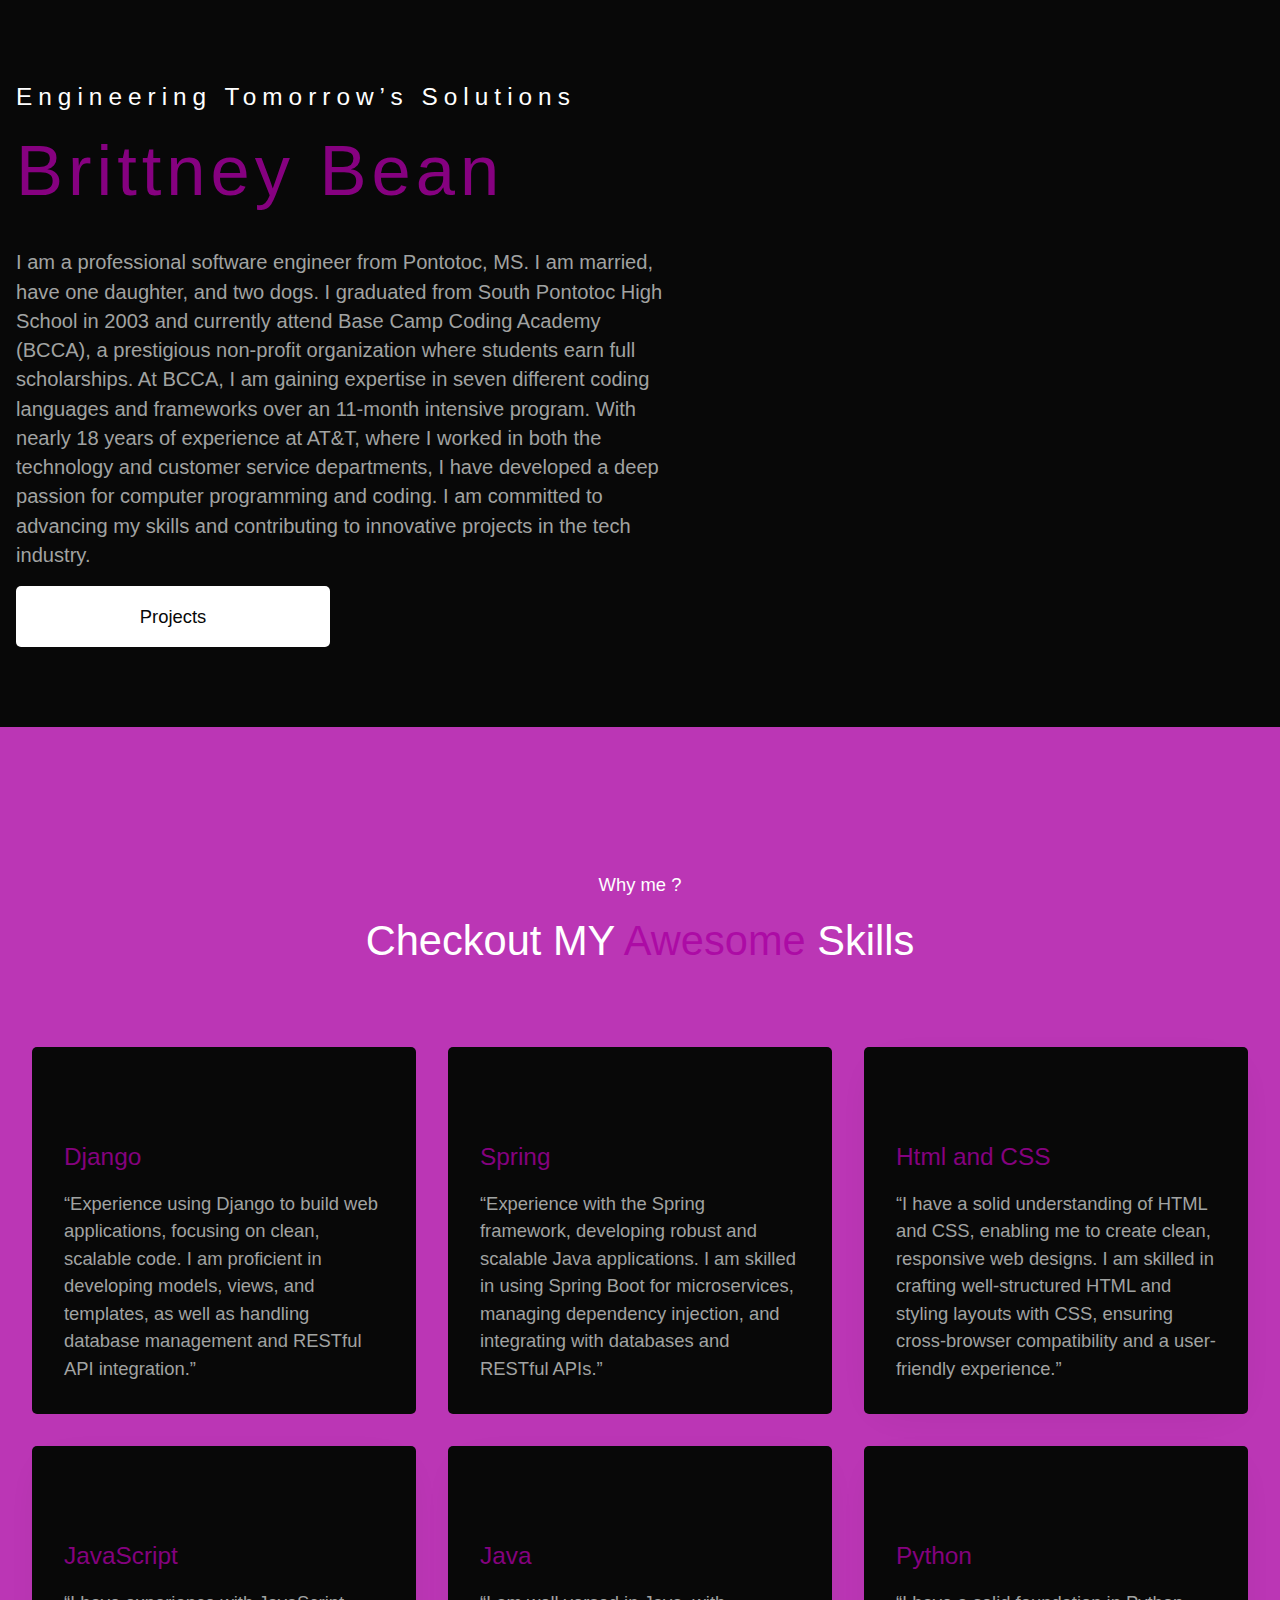
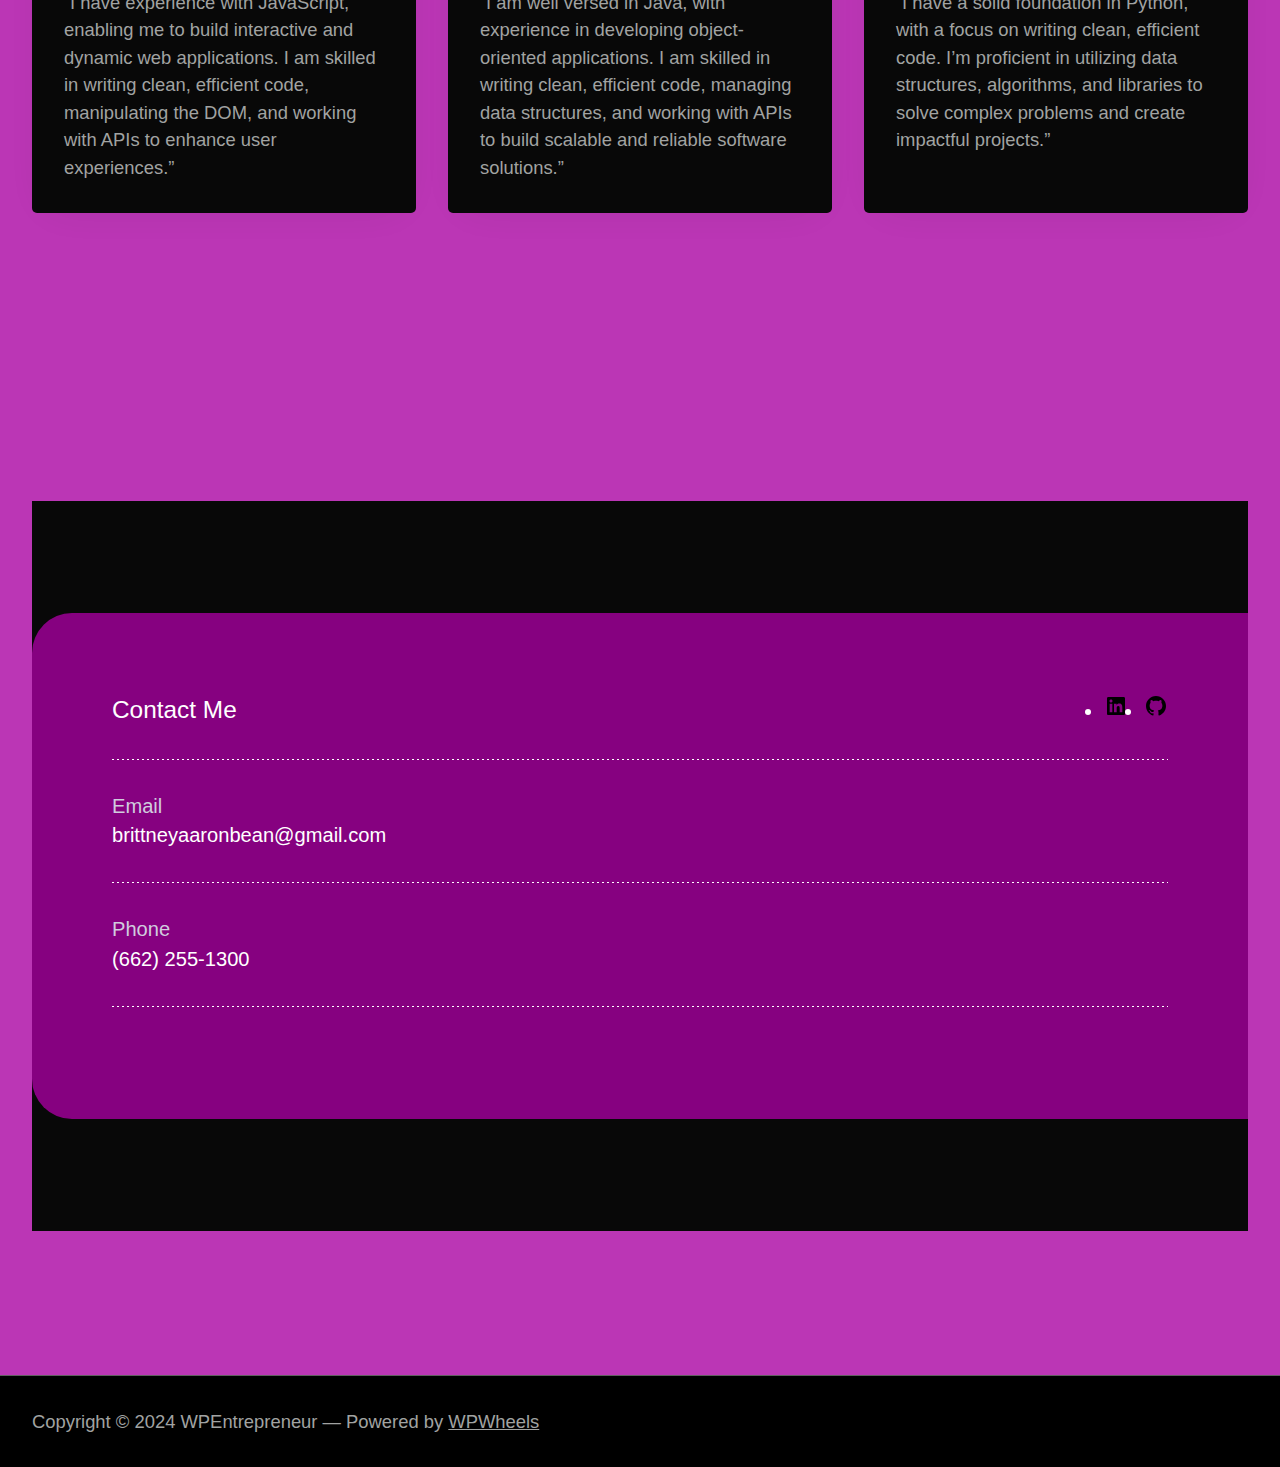
==== commit 5f38e292: "Staatic deployment 057a3b3e1e36" ====
--- a/index.html
+++ b/index.html
@@ -208,7 +208,7 @@
 </style>
 <link rel="stylesheet" id="dashicons-css" href="bbean85.github.io/wp-includes/css/dashicons.min.css?ver=6.6.2" media="all">
 <style id="global-styles-inline-css">
-:root{--wp--preset--aspect-ratio--square: 1;--wp--preset--aspect-ratio--4-3: 4/3;--wp--preset--aspect-ratio--3-4: 3/4;--wp--preset--aspect-ratio--3-2: 3/2;--wp--preset--aspect-ratio--2-3: 2/3;--wp--preset--aspect-ratio--16-9: 16/9;--wp--preset--aspect-ratio--9-16: 9/16;--wp--preset--color--black: #000000;--wp--preset--color--cyan-bluish-gray: #abb8c3;--wp--preset--color--white: #ffffff;--wp--preset--color--pale-pink: #f78da7;--wp--preset--color--vivid-red: #cf2e2e;--wp--preset--color--luminous-vivid-orange: #ff6900;--wp--preset--color--luminous-vivid-amber: #fcb900;--wp--preset--color--light-green-cyan: #7bdcb5;--wp--preset--color--vivid-green-cyan: #00d084;--wp--preset--color--pale-cyan-blue: #8ed1fc;--wp--preset--color--vivid-cyan-blue: #0693e3;--wp--preset--color--vivid-purple: #9b51e0;--wp--preset--color--primary: #080808;--wp--preset--color--main: #a1a3a2;--wp--preset--color--secondary: #ffffff;--wp--preset--color--main-accent: #d0ccde;--wp--preset--color--primary-accent-black: #000000;--wp--preset--color--tertiary: #f6f6fc;--wp--preset--color--base: #fff;--wp--preset--color--paragraph-color: #606060;--wp--preset--color--dark-grey-color: #282828;--wp--preset--color--highlight-color: #a900a1c9;--wp--preset--gradient--vivid-cyan-blue-to-vivid-purple: linear-gradient(135deg,rgba(6,147,227,1) 0%,rgb(155,81,224) 100%);--wp--preset--gradient--light-green-cyan-to-vivid-green-cyan: linear-gradient(135deg,rgb(122,220,180) 0%,rgb(0,208,130) 100%);--wp--preset--gradient--luminous-vivid-amber-to-luminous-vivid-orange: linear-gradient(135deg,rgba(252,185,0,1) 0%,rgba(255,105,0,1) 100%);--wp--preset--gradient--luminous-vivid-orange-to-vivid-red: linear-gradient(135deg,rgba(255,105,0,1) 0%,rgb(207,46,46) 100%);--wp--preset--gradient--very-light-gray-to-cyan-bluish-gray: linear-gradient(135deg,rgb(238,238,238) 0%,rgb(169,184,195) 100%);--wp--preset--gradient--cool-to-warm-spectrum: linear-gradient(135deg,rgb(74,234,220) 0%,rgb(151,120,209) 20%,rgb(207,42,186) 40%,rgb(238,44,130) 60%,rgb(251,105,98) 80%,rgb(254,248,76) 100%);--wp--preset--gradient--blush-light-purple: linear-gradient(135deg,rgb(255,206,236) 0%,rgb(152,150,240) 100%);--wp--preset--gradient--blush-bordeaux: linear-gradient(135deg,rgb(254,205,165) 0%,rgb(254,45,45) 50%,rgb(107,0,62) 100%);--wp--preset--gradient--luminous-dusk: linear-gradient(135deg,rgb(255,203,112) 0%,rgb(199,81,192) 50%,rgb(65,88,208) 100%);--wp--preset--gradient--pale-ocean: linear-gradient(135deg,rgb(255,245,203) 0%,rgb(182,227,212) 50%,rgb(51,167,181) 100%);--wp--preset--gradient--electric-grass: linear-gradient(135deg,rgb(202,248,128) 0%,rgb(113,206,126) 100%);--wp--preset--gradient--midnight: linear-gradient(135deg,rgb(2,3,129) 0%,rgb(40,116,252) 100%);--wp--preset--gradient--purple: linear-gradient(135deg, #4D34FA, #ad34fa);--wp--preset--gradient--blue: linear-gradient(135deg, #0057FF, #31B5FF);--wp--preset--gradient--pink: linear-gradient(135deg, #FF007A, #FF81BD);--wp--preset--gradient--black: linear-gradient(135deg, #14111E, #4B4462);--wp--preset--gradient--heat: linear-gradient(135deg, #F32758, #FFC581);--wp--preset--font-size--small: clamp(1rem, 1rem + ((1vw - 0.2rem) * 0.25), 1.2rem);--wp--preset--font-size--medium: clamp(1.3rem, 1.3rem + ((1vw - 0.2rem) * 0.375), 1.6rem);--wp--preset--font-size--large: clamp(1.5rem, 1.5rem + ((1vw - 0.2rem) * 0.625), 2rem);--wp--preset--font-size--x-large: clamp(2rem, 2rem + ((1vw - 0.2rem) * 1), 2.8rem);--wp--preset--font-size--x-small: clamp(.9rem, 0.9rem + ((1vw - 0.2rem) * 0.125), 1rem);--wp--preset--font-size--base: clamp(1.13rem, 1.13rem + ((1vw - 0.2rem) * 0.213), 1.3rem);--wp--preset--font-size--xx-large: clamp(2.6rem, 2.6rem + ((1vw - 0.2rem) * 1.438), 3.75rem);--wp--preset--font-size--xxx-large: clamp(3rem, 3rem + ((1vw - 0.2rem) * 2.25), 4.8rem);--wp--preset--font-family--primary: PTSerif-Regular, sans-serif;--wp--preset--font-family--robotomono-regular: RobotoMono-Regular, sans-serif;--wp--preset--spacing--20: 0.44rem;--wp--preset--spacing--30: 0.67rem;--wp--preset--spacing--40: 1rem;--wp--preset--spacing--50: 1.5rem;--wp--preset--spacing--60: 2.25rem;--wp--preset--spacing--70: 3.38rem;--wp--preset--spacing--80: 5.06rem;--wp--preset--spacing--small: clamp(.5rem, 2.5vw, 1rem);--wp--preset--spacing--medium: clamp(1.5rem, 4vw, 2rem);--wp--preset--spacing--large: clamp(2rem, 5vw, 3rem);--wp--preset--spacing--x-large: clamp(3rem, 7vw, 5rem);--wp--preset--spacing--xx-large: clamp(4rem, 9vw, 7rem);--wp--preset--spacing--xxx-large: clamp(5rem, 12vw, 9rem);--wp--preset--spacing--xxxx-large: clamp(6rem, 14vw, 13rem);--wp--preset--shadow--natural: 6px 6px 9px rgba(0, 0, 0, 0.2);--wp--preset--shadow--deep: 12px 12px 50px rgba(0, 0, 0, 0.4);--wp--preset--shadow--sharp: 6px 6px 0px rgba(0, 0, 0, 0.2);--wp--preset--shadow--outlined: 6px 6px 0px -3px rgba(255, 255, 255, 1), 6px 6px rgba(0, 0, 0, 1);--wp--preset--shadow--crisp: 6px 6px 0px rgba(0, 0, 0, 1);--wp--custom--font-weight--thin: 100;--wp--custom--font-weight--extra-light: 200;--wp--custom--font-weight--light: 300;--wp--custom--font-weight--regular: 400;--wp--custom--font-weight--medium: 500;--wp--custom--font-weight--semi-bold: 600;--wp--custom--font-weight--bold: 700;--wp--custom--font-weight--extra-bold: 800;--wp--custom--font-weight--black: 900;--wp--custom--line-height--none: 1;--wp--custom--line-height--tight: 1.1;--wp--custom--line-height--snug: 1.2;--wp--custom--line-height--normal: 1.5;--wp--custom--line-height--relaxed: 1.625;--wp--custom--line-height--loose: 2;--wp--custom--line-height--body: calc(1px + 2ex + 7px);}:root { --wp--style--global--content-size: 740%;--wp--style--global--wide-size: 1260%; }:where(body) { margin: 0; }.wp-site-blocks { padding-top: var(--wp--style--root--padding-top); padding-bottom: var(--wp--style--root--padding-bottom); }.has-global-padding { padding-right: var(--wp--style--root--padding-right); padding-left: var(--wp--style--root--padding-left); }.has-global-padding > .alignfull { margin-right: calc(var(--wp--style--root--padding-right) * -1); margin-left: calc(var(--wp--style--root--padding-left) * -1); }.has-global-padding :where(:not(.alignfull.is-layout-flow) > .has-global-padding:not(.wp-block-block, .alignfull)) { padding-right: 0; padding-left: 0; }.has-global-padding :where(:not(.alignfull.is-layout-flow) > .has-global-padding:not(.wp-block-block, .alignfull)) > .alignfull { margin-left: 0; margin-right: 0; }.wp-site-blocks > .alignleft { float: left; margin-right: 2em; }.wp-site-blocks > .alignright { float: right; margin-left: 2em; }.wp-site-blocks > .aligncenter { justify-content: center; margin-left: auto; margin-right: auto; }:where(.wp-site-blocks) > * { margin-block-start: var(--wp--preset--spacing--medium); margin-block-end: 0; }:where(.wp-site-blocks) > :first-child { margin-block-start: 0; }:where(.wp-site-blocks) > :last-child { margin-block-end: 0; }:root { --wp--style--block-gap: var(--wp--preset--spacing--medium); }:root :where(.is-layout-flow) > :first-child{margin-block-start: 0;}:root :where(.is-layout-flow) > :last-child{margin-block-end: 0;}:root :where(.is-layout-flow) > *{margin-block-start: var(--wp--preset--spacing--medium);margin-block-end: 0;}:root :where(.is-layout-constrained) > :first-child{margin-block-start: 0;}:root :where(.is-layout-constrained) > :last-child{margin-block-end: 0;}:root :where(.is-layout-constrained) > *{margin-block-start: var(--wp--preset--spacing--medium);margin-block-end: 0;}:root :where(.is-layout-flex){gap: var(--wp--preset--spacing--medium);}:root :where(.is-layout-grid){gap: var(--wp--preset--spacing--medium);}.is-layout-flow > .alignleft{float: left;margin-inline-start: 0;margin-inline-end: 2em;}.is-layout-flow > .alignright{float: right;margin-inline-start: 2em;margin-inline-end: 0;}.is-layout-flow > .aligncenter{margin-left: auto !important;margin-right: auto !important;}.is-layout-constrained > .alignleft{float: left;margin-inline-start: 0;margin-inline-end: 2em;}.is-layout-constrained > .alignright{float: right;margin-inline-start: 2em;margin-inline-end: 0;}.is-layout-constrained > .aligncenter{margin-left: auto !important;margin-right: auto !important;}.is-layout-constrained > :where(:not(.alignleft):not(.alignright):not(.alignfull)){max-width: var(--wp--style--global--content-size);margin-left: auto !important;margin-right: auto !important;}.is-layout-constrained > .alignwide{max-width: var(--wp--style--global--wide-size);}body .is-layout-flex{display: flex;}.is-layout-flex{flex-wrap: wrap;align-items: center;}.is-layout-flex > :is(*, div){margin: 0;}body .is-layout-grid{display: grid;}.is-layout-grid > :is(*, div){margin: 0;}body{background-color: var(--wp--preset--color--primary);color: var(--wp--preset--color--main);font-family: var(--wp--preset--font-family--primary);font-size: var(--wp--preset--font-size--base);font-weight: var(--wp--custom--font-weight--regular);line-height: var(--wp--custom--line-height--body);--wp--style--root--padding-top: 0;--wp--style--root--padding-right: var(--wp--preset--spacing--medium);--wp--style--root--padding-bottom: 0;--wp--style--root--padding-left: var(--wp--preset--spacing--medium);}a:where(:not(.wp-element-button)){color: var(--wp--preset--color--main);text-decoration: underline;}h1, h2, h3, h4, h5, h6{font-family: var(--wp--preset--font-family--primary);font-weight: var(--wp--custom--font-weight--medium);line-height: var(--wp--custom--line-height--body);}h1{font-size: var(--wp--preset--font-size--xx-large);}h2{font-size: var(--wp--preset--font-size--x-large);}h3{font-size: var(--wp--preset--font-size--large);}h4{font-size: var(--wp--preset--font-size--medium);}h5{font-size: var(--wp--preset--font-size--base);}h6{font-size: var(--wp--preset--font-size--small);}:root :where(.wp-element-button, .wp-block-button__link){background-color: var(--wp--preset--color--primary);border-radius: 5px;border-width: 0;color: var(--wp--preset--color--base);font-family: inherit;font-size: var(--wp--preset--font-size--small);font-weight: var(--wp--custom--font-weight--medium);line-height: inherit;padding-top: .5em;padding-right: 1em;padding-bottom: .5em;padding-left: 1em;text-decoration: none;}:root :where(.wp-element-button:hover, .wp-block-button__link:hover){background-color: var(--wp--preset--color--primary);color: var(--wp--preset--color--base);text-decoration: underline;}.has-black-color{color: var(--wp--preset--color--black) !important;}.has-cyan-bluish-gray-color{color: var(--wp--preset--color--cyan-bluish-gray) !important;}.has-white-color{color: var(--wp--preset--color--white) !important;}.has-pale-pink-color{color: var(--wp--preset--color--pale-pink) !important;}.has-vivid-red-color{color: var(--wp--preset--color--vivid-red) !important;}.has-luminous-vivid-orange-color{color: var(--wp--preset--color--luminous-vivid-orange) !important;}.has-luminous-vivid-amber-color{color: var(--wp--preset--color--luminous-vivid-amber) !important;}.has-light-green-cyan-color{color: var(--wp--preset--color--light-green-cyan) !important;}.has-vivid-green-cyan-color{color: var(--wp--preset--color--vivid-green-cyan) !important;}.has-pale-cyan-blue-color{color: var(--wp--preset--color--pale-cyan-blue) !important;}.has-vivid-cyan-blue-color{color: var(--wp--preset--color--vivid-cyan-blue) !important;}.has-vivid-purple-color{color: var(--wp--preset--color--vivid-purple) !important;}.has-primary-color{color: var(--wp--preset--color--primary) !important;}.has-main-color{color: var(--wp--preset--color--main) !important;}.has-secondary-color{color: var(--wp--preset--color--secondary) !important;}.has-main-accent-color{color: var(--wp--preset--color--main-accent) !important;}.has-primary-accent-black-color{color: var(--wp--preset--color--primary-accent-black) !important;}.has-tertiary-color{color: var(--wp--preset--color--tertiary) !important;}.has-base-color{color: var(--wp--preset--color--base) !important;}.has-paragraph-color-color{color: var(--wp--preset--color--paragraph-color) !important;}.has-dark-grey-color-color{color: var(--wp--preset--color--dark-grey-color) !important;}.has-highlight-color-color{color: var(--wp--preset--color--highlight-color) !important;}.has-black-background-color{background-color: var(--wp--preset--color--black) !important;}.has-cyan-bluish-gray-background-color{background-color: var(--wp--preset--color--cyan-bluish-gray) !important;}.has-white-background-color{background-color: var(--wp--preset--color--white) !important;}.has-pale-pink-background-color{background-color: var(--wp--preset--color--pale-pink) !important;}.has-vivid-red-background-color{background-color: var(--wp--preset--color--vivid-red) !important;}.has-luminous-vivid-orange-background-color{background-color: var(--wp--preset--color--luminous-vivid-orange) !important;}.has-luminous-vivid-amber-background-color{background-color: var(--wp--preset--color--luminous-vivid-amber) !important;}.has-light-green-cyan-background-color{background-color: var(--wp--preset--color--light-green-cyan) !important;}.has-vivid-green-cyan-background-color{background-color: var(--wp--preset--color--vivid-green-cyan) !important;}.has-pale-cyan-blue-background-color{background-color: var(--wp--preset--color--pale-cyan-blue) !important;}.has-vivid-cyan-blue-background-color{background-color: var(--wp--preset--color--vivid-cyan-blue) !important;}.has-vivid-purple-background-color{background-color: var(--wp--preset--color--vivid-purple) !important;}.has-primary-background-color{background-color: var(--wp--preset--color--primary) !important;}.has-main-background-color{background-color: var(--wp--preset--color--main) !important;}.has-secondary-background-color{background-color: var(--wp--preset--color--secondary) !important;}.has-main-accent-background-color{background-color: var(--wp--preset--color--main-accent) !important;}.has-primary-accent-black-background-color{background-color: var(--wp--preset--color--primary-accent-black) !important;}.has-tertiary-background-color{background-color: var(--wp--preset--color--tertiary) !important;}.has-base-background-color{background-color: var(--wp--preset--color--base) !important;}.has-paragraph-color-background-color{background-color: var(--wp--preset--color--paragraph-color) !important;}.has-dark-grey-color-background-color{background-color: var(--wp--preset--color--dark-grey-color) !important;}.has-highlight-color-background-color{background-color: var(--wp--preset--color--highlight-color) !important;}.has-black-border-color{border-color: var(--wp--preset--color--black) !important;}.has-cyan-bluish-gray-border-color{border-color: var(--wp--preset--color--cyan-bluish-gray) !important;}.has-white-border-color{border-color: var(--wp--preset--color--white) !important;}.has-pale-pink-border-color{border-color: var(--wp--preset--color--pale-pink) !important;}.has-vivid-red-border-color{border-color: var(--wp--preset--color--vivid-red) !important;}.has-luminous-vivid-orange-border-color{border-color: var(--wp--preset--color--luminous-vivid-orange) !important;}.has-luminous-vivid-amber-border-color{border-color: var(--wp--preset--color--luminous-vivid-amber) !important;}.has-light-green-cyan-border-color{border-color: var(--wp--preset--color--light-green-cyan) !important;}.has-vivid-green-cyan-border-color{border-color: var(--wp--preset--color--vivid-green-cyan) !important;}.has-pale-cyan-blue-border-color{border-color: var(--wp--preset--color--pale-cyan-blue) !important;}.has-vivid-cyan-blue-border-color{border-color: var(--wp--preset--color--vivid-cyan-blue) !important;}.has-vivid-purple-border-color{border-color: var(--wp--preset--color--vivid-purple) !important;}.has-primary-border-color{border-color: var(--wp--preset--color--primary) !important;}.has-main-border-color{border-color: var(--wp--preset--color--main) !important;}.has-secondary-border-color{border-color: var(--wp--preset--color--secondary) !important;}.has-main-accent-border-color{border-color: var(--wp--preset--color--main-accent) !important;}.has-primary-accent-black-border-color{border-color: var(--wp--preset--color--primary-accent-black) !important;}.has-tertiary-border-color{border-color: var(--wp--preset--color--tertiary) !important;}.has-base-border-color{border-color: var(--wp--preset--color--base) !important;}.has-paragraph-color-border-color{border-color: var(--wp--preset--color--paragraph-color) !important;}.has-dark-grey-color-border-color{border-color: var(--wp--preset--color--dark-grey-color) !important;}.has-highlight-color-border-color{border-color: var(--wp--preset--color--highlight-color) !important;}.has-vivid-cyan-blue-to-vivid-purple-gradient-background{background: var(--wp--preset--gradient--vivid-cyan-blue-to-vivid-purple) !important;}.has-light-green-cyan-to-vivid-green-cyan-gradient-background{background: var(--wp--preset--gradient--light-green-cyan-to-vivid-green-cyan) !important;}.has-luminous-vivid-amber-to-luminous-vivid-orange-gradient-background{background: var(--wp--preset--gradient--luminous-vivid-amber-to-luminous-vivid-orange) !important;}.has-luminous-vivid-orange-to-vivid-red-gradient-background{background: var(--wp--preset--gradient--luminous-vivid-orange-to-vivid-red) !important;}.has-very-light-gray-to-cyan-bluish-gray-gradient-background{background: var(--wp--preset--gradient--very-light-gray-to-cyan-bluish-gray) !important;}.has-cool-to-warm-spectrum-gradient-background{background: var(--wp--preset--gradient--cool-to-warm-spectrum) !important;}.has-blush-light-purple-gradient-background{background: var(--wp--preset--gradient--blush-light-purple) !important;}.has-blush-bordeaux-gradient-background{background: var(--wp--preset--gradient--blush-bordeaux) !important;}.has-luminous-dusk-gradient-background{background: var(--wp--preset--gradient--luminous-dusk) !important;}.has-pale-ocean-gradient-background{background: var(--wp--preset--gradient--pale-ocean) !important;}.has-electric-grass-gradient-background{background: var(--wp--preset--gradient--electric-grass) !important;}.has-midnight-gradient-background{background: var(--wp--preset--gradient--midnight) !important;}.has-purple-gradient-background{background: var(--wp--preset--gradient--purple) !important;}.has-blue-gradient-background{background: var(--wp--preset--gradient--blue) !important;}.has-pink-gradient-background{background: var(--wp--preset--gradient--pink) !important;}.has-black-gradient-background{background: var(--wp--preset--gradient--black) !important;}.has-heat-gradient-background{background: var(--wp--preset--gradient--heat) !important;}.has-small-font-size{font-size: var(--wp--preset--font-size--small) !important;}.has-medium-font-size{font-size: var(--wp--preset--font-size--medium) !important;}.has-large-font-size{font-size: var(--wp--preset--font-size--large) !important;}.has-x-large-font-size{font-size: var(--wp--preset--font-size--x-large) !important;}.has-x-small-font-size{font-size: var(--wp--preset--font-size--x-small) !important;}.has-base-font-size{font-size: var(--wp--preset--font-size--base) !important;}.has-xx-large-font-size{font-size: var(--wp--preset--font-size--xx-large) !important;}.has-xxx-large-font-size{font-size: var(--wp--preset--font-size--xxx-large) !important;}.has-primary-font-family{font-family: var(--wp--preset--font-family--primary) !important;}.has-robotomono-regular-font-family{font-family: var(--wp--preset--font-family--robotomono-regular) !important;}
+:root{--wp--preset--aspect-ratio--square: 1;--wp--preset--aspect-ratio--4-3: 4/3;--wp--preset--aspect-ratio--3-4: 3/4;--wp--preset--aspect-ratio--3-2: 3/2;--wp--preset--aspect-ratio--2-3: 2/3;--wp--preset--aspect-ratio--16-9: 16/9;--wp--preset--aspect-ratio--9-16: 9/16;--wp--preset--color--black: #000000;--wp--preset--color--cyan-bluish-gray: #abb8c3;--wp--preset--color--white: #ffffff;--wp--preset--color--pale-pink: #f78da7;--wp--preset--color--vivid-red: #cf2e2e;--wp--preset--color--luminous-vivid-orange: #ff6900;--wp--preset--color--luminous-vivid-amber: #fcb900;--wp--preset--color--light-green-cyan: #7bdcb5;--wp--preset--color--vivid-green-cyan: #00d084;--wp--preset--color--pale-cyan-blue: #8ed1fc;--wp--preset--color--vivid-cyan-blue: #0693e3;--wp--preset--color--vivid-purple: #9b51e0;--wp--preset--color--primary: #080808;--wp--preset--color--main: #a1a3a2;--wp--preset--color--secondary: #ffffff;--wp--preset--color--main-accent: #d0ccde;--wp--preset--color--primary-accent-black: #000000;--wp--preset--color--tertiary: #f6f6fc;--wp--preset--color--base: #fff;--wp--preset--color--paragraph-color: #606060;--wp--preset--color--dark-grey-color: #282828;--wp--preset--color--highlight-color: #a900a1c9;--wp--preset--gradient--vivid-cyan-blue-to-vivid-purple: linear-gradient(135deg,rgba(6,147,227,1) 0%,rgb(155,81,224) 100%);--wp--preset--gradient--light-green-cyan-to-vivid-green-cyan: linear-gradient(135deg,rgb(122,220,180) 0%,rgb(0,208,130) 100%);--wp--preset--gradient--luminous-vivid-amber-to-luminous-vivid-orange: linear-gradient(135deg,rgba(252,185,0,1) 0%,rgba(255,105,0,1) 100%);--wp--preset--gradient--luminous-vivid-orange-to-vivid-red: linear-gradient(135deg,rgba(255,105,0,1) 0%,rgb(207,46,46) 100%);--wp--preset--gradient--very-light-gray-to-cyan-bluish-gray: linear-gradient(135deg,rgb(238,238,238) 0%,rgb(169,184,195) 100%);--wp--preset--gradient--cool-to-warm-spectrum: linear-gradient(135deg,rgb(74,234,220) 0%,rgb(151,120,209) 20%,rgb(207,42,186) 40%,rgb(238,44,130) 60%,rgb(251,105,98) 80%,rgb(254,248,76) 100%);--wp--preset--gradient--blush-light-purple: linear-gradient(135deg,rgb(255,206,236) 0%,rgb(152,150,240) 100%);--wp--preset--gradient--blush-bordeaux: linear-gradient(135deg,rgb(254,205,165) 0%,rgb(254,45,45) 50%,rgb(107,0,62) 100%);--wp--preset--gradient--luminous-dusk: linear-gradient(135deg,rgb(255,203,112) 0%,rgb(199,81,192) 50%,rgb(65,88,208) 100%);--wp--preset--gradient--pale-ocean: linear-gradient(135deg,rgb(255,245,203) 0%,rgb(182,227,212) 50%,rgb(51,167,181) 100%);--wp--preset--gradient--electric-grass: linear-gradient(135deg,rgb(202,248,128) 0%,rgb(113,206,126) 100%);--wp--preset--gradient--midnight: linear-gradient(135deg,rgb(2,3,129) 0%,rgb(40,116,252) 100%);--wp--preset--gradient--purple: linear-gradient(135deg, #4D34FA, #ad34fa);--wp--preset--gradient--blue: linear-gradient(135deg, #0057FF, #31B5FF);--wp--preset--gradient--pink: linear-gradient(135deg, #FF007A, #FF81BD);--wp--preset--gradient--black: linear-gradient(135deg, #14111E, #4B4462);--wp--preset--gradient--heat: linear-gradient(135deg, #F32758, #FFC581);--wp--preset--font-size--small: clamp(1rem, 1rem + ((1vw - 0.2rem) * 0.25), 1.2rem);--wp--preset--font-size--medium: clamp(1.3rem, 1.3rem + ((1vw - 0.2rem) * 0.375), 1.6rem);--wp--preset--font-size--large: clamp(1.5rem, 1.5rem + ((1vw - 0.2rem) * 0.625), 2rem);--wp--preset--font-size--x-large: clamp(2rem, 2rem + ((1vw - 0.2rem) * 1), 2.8rem);--wp--preset--font-size--x-small: clamp(.9rem, 0.9rem + ((1vw - 0.2rem) * 0.125), 1rem);--wp--preset--font-size--base: clamp(1.13rem, 1.13rem + ((1vw - 0.2rem) * 0.213), 1.3rem);--wp--preset--font-size--xx-large: clamp(2.6rem, 2.6rem + ((1vw - 0.2rem) * 1.438), 3.75rem);--wp--preset--font-size--xxx-large: clamp(3rem, 3rem + ((1vw - 0.2rem) * 2.25), 4.8rem);--wp--preset--font-family--primary: PTSerif-Regular, sans-serif;--wp--preset--font-family--robotomono-regular: RobotoMono-Regular, sans-serif;--wp--preset--spacing--20: 0.44rem;--wp--preset--spacing--30: 0.67rem;--wp--preset--spacing--40: 1rem;--wp--preset--spacing--50: 1.5rem;--wp--preset--spacing--60: 2.25rem;--wp--preset--spacing--70: 3.38rem;--wp--preset--spacing--80: 5.06rem;--wp--preset--spacing--small: clamp(.5rem, 2.5vw, 1rem);--wp--preset--spacing--medium: clamp(1.5rem, 4vw, 2rem);--wp--preset--spacing--large: clamp(2rem, 5vw, 3rem);--wp--preset--spacing--x-large: clamp(3rem, 7vw, 5rem);--wp--preset--spacing--xx-large: clamp(4rem, 9vw, 7rem);--wp--preset--spacing--xxx-large: clamp(5rem, 12vw, 9rem);--wp--preset--spacing--xxxx-large: clamp(6rem, 14vw, 13rem);--wp--preset--shadow--natural: 6px 6px 9px rgba(0, 0, 0, 0.2);--wp--preset--shadow--deep: 12px 12px 50px rgba(0, 0, 0, 0.4);--wp--preset--shadow--sharp: 6px 6px 0px rgba(0, 0, 0, 0.2);--wp--preset--shadow--outlined: 6px 6px 0px -3px rgba(255, 255, 255, 1), 6px 6px rgba(0, 0, 0, 1);--wp--preset--shadow--crisp: 6px 6px 0px rgba(0, 0, 0, 1);--wp--custom--font-weight--thin: 100;--wp--custom--font-weight--extra-light: 200;--wp--custom--font-weight--light: 300;--wp--custom--font-weight--regular: 400;--wp--custom--font-weight--medium: 500;--wp--custom--font-weight--semi-bold: 600;--wp--custom--font-weight--bold: 700;--wp--custom--font-weight--extra-bold: 800;--wp--custom--font-weight--black: 900;--wp--custom--line-height--none: 1;--wp--custom--line-height--tight: 1.1;--wp--custom--line-height--snug: 1.2;--wp--custom--line-height--normal: 1.5;--wp--custom--line-height--relaxed: 1.625;--wp--custom--line-height--loose: 2;--wp--custom--line-height--body: calc(1px + 2ex + 7px);}:root { --wp--style--global--content-size: 740%;--wp--style--global--wide-size: 1260%; }:where(body) { margin: 0; }.wp-site-blocks { padding-top: var(--wp--style--root--padding-top); padding-bottom: var(--wp--style--root--padding-bottom); }.has-global-padding { padding-right: var(--wp--style--root--padding-right); padding-left: var(--wp--style--root--padding-left); }.has-global-padding > .alignfull { margin-right: calc(var(--wp--style--root--padding-right) * -1); margin-left: calc(var(--wp--style--root--padding-left) * -1); }.has-global-padding :where(:not(.alignfull.is-layout-flow) > .has-global-padding:not(.wp-block-block, .alignfull)) { padding-right: 0; padding-left: 0; }.has-global-padding :where(:not(.alignfull.is-layout-flow) > .has-global-padding:not(.wp-block-block, .alignfull)) > .alignfull { margin-left: 0; margin-right: 0; }.wp-site-blocks > .alignleft { float: left; margin-right: 2em; }.wp-site-blocks > .alignright { float: right; margin-left: 2em; }.wp-site-blocks > .aligncenter { justify-content: center; margin-left: auto; margin-right: auto; }:where(.wp-site-blocks) > * { margin-block-start: var(--wp--preset--spacing--medium); margin-block-end: 0; }:where(.wp-site-blocks) > :first-child { margin-block-start: 0; }:where(.wp-site-blocks) > :last-child { margin-block-end: 0; }:root { --wp--style--block-gap: var(--wp--preset--spacing--medium); }:root :where(.is-layout-flow) > :first-child{margin-block-start: 0;}:root :where(.is-layout-flow) > :last-child{margin-block-end: 0;}:root :where(.is-layout-flow) > *{margin-block-start: var(--wp--preset--spacing--medium);margin-block-end: 0;}:root :where(.is-layout-constrained) > :first-child{margin-block-start: 0;}:root :where(.is-layout-constrained) > :last-child{margin-block-end: 0;}:root :where(.is-layout-constrained) > *{margin-block-start: var(--wp--preset--spacing--medium);margin-block-end: 0;}:root :where(.is-layout-flex){gap: var(--wp--preset--spacing--medium);}:root :where(.is-layout-grid){gap: var(--wp--preset--spacing--medium);}.is-layout-flow > .alignleft{float: left;margin-inline-start: 0;margin-inline-end: 2em;}.is-layout-flow > .alignright{float: right;margin-inline-start: 2em;margin-inline-end: 0;}.is-layout-flow > .aligncenter{margin-left: auto !important;margin-right: auto !important;}.is-layout-constrained > .alignleft{float: left;margin-inline-start: 0;margin-inline-end: 2em;}.is-layout-constrained > .alignright{float: right;margin-inline-start: 2em;margin-inline-end: 0;}.is-layout-constrained > .aligncenter{margin-left: auto !important;margin-right: auto !important;}.is-layout-constrained > :where(:not(.alignleft):not(.alignright):not(.alignfull)){max-width: var(--wp--style--global--content-size);margin-left: auto !important;margin-right: auto !important;}.is-layout-constrained > .alignwide{max-width: var(--wp--style--global--wide-size);}body .is-layout-flex{display: flex;}.is-layout-flex{flex-wrap: wrap;align-items: center;}.is-layout-flex > :is(*, div){margin: 0;}body .is-layout-grid{display: grid;}.is-layout-grid > :is(*, div){margin: 0;}body{background-color: var(--wp--preset--color--highlight-color);color: var(--wp--preset--color--main);font-family: var(--wp--preset--font-family--primary);font-size: var(--wp--preset--font-size--base);font-weight: var(--wp--custom--font-weight--regular);line-height: var(--wp--custom--line-height--body);--wp--style--root--padding-top: 0;--wp--style--root--padding-right: var(--wp--preset--spacing--medium);--wp--style--root--padding-bottom: 0;--wp--style--root--padding-left: var(--wp--preset--spacing--medium);}a:where(:not(.wp-element-button)){color: var(--wp--preset--color--main);text-decoration: underline;}h1, h2, h3, h4, h5, h6{font-family: var(--wp--preset--font-family--primary);font-weight: var(--wp--custom--font-weight--medium);line-height: var(--wp--custom--line-height--body);}h1{font-size: var(--wp--preset--font-size--xx-large);}h2{font-size: var(--wp--preset--font-size--x-large);}h3{font-size: var(--wp--preset--font-size--large);}h4{font-size: var(--wp--preset--font-size--medium);}h5{font-size: var(--wp--preset--font-size--base);}h6{font-size: var(--wp--preset--font-size--small);}:root :where(.wp-element-button, .wp-block-button__link){background-color: var(--wp--preset--color--primary);border-radius: 5px;border-width: 0;color: var(--wp--preset--color--base);font-family: inherit;font-size: var(--wp--preset--font-size--small);font-weight: var(--wp--custom--font-weight--medium);line-height: inherit;padding-top: .5em;padding-right: 1em;padding-bottom: .5em;padding-left: 1em;text-decoration: none;}:root :where(.wp-element-button:hover, .wp-block-button__link:hover){background-color: var(--wp--preset--color--primary);color: var(--wp--preset--color--base);text-decoration: underline;}.has-black-color{color: var(--wp--preset--color--black) !important;}.has-cyan-bluish-gray-color{color: var(--wp--preset--color--cyan-bluish-gray) !important;}.has-white-color{color: var(--wp--preset--color--white) !important;}.has-pale-pink-color{color: var(--wp--preset--color--pale-pink) !important;}.has-vivid-red-color{color: var(--wp--preset--color--vivid-red) !important;}.has-luminous-vivid-orange-color{color: var(--wp--preset--color--luminous-vivid-orange) !important;}.has-luminous-vivid-amber-color{color: var(--wp--preset--color--luminous-vivid-amber) !important;}.has-light-green-cyan-color{color: var(--wp--preset--color--light-green-cyan) !important;}.has-vivid-green-cyan-color{color: var(--wp--preset--color--vivid-green-cyan) !important;}.has-pale-cyan-blue-color{color: var(--wp--preset--color--pale-cyan-blue) !important;}.has-vivid-cyan-blue-color{color: var(--wp--preset--color--vivid-cyan-blue) !important;}.has-vivid-purple-color{color: var(--wp--preset--color--vivid-purple) !important;}.has-primary-color{color: var(--wp--preset--color--primary) !important;}.has-main-color{color: var(--wp--preset--color--main) !important;}.has-secondary-color{color: var(--wp--preset--color--secondary) !important;}.has-main-accent-color{color: var(--wp--preset--color--main-accent) !important;}.has-primary-accent-black-color{color: var(--wp--preset--color--primary-accent-black) !important;}.has-tertiary-color{color: var(--wp--preset--color--tertiary) !important;}.has-base-color{color: var(--wp--preset--color--base) !important;}.has-paragraph-color-color{color: var(--wp--preset--color--paragraph-color) !important;}.has-dark-grey-color-color{color: var(--wp--preset--color--dark-grey-color) !important;}.has-highlight-color-color{color: var(--wp--preset--color--highlight-color) !important;}.has-black-background-color{background-color: var(--wp--preset--color--black) !important;}.has-cyan-bluish-gray-background-color{background-color: var(--wp--preset--color--cyan-bluish-gray) !important;}.has-white-background-color{background-color: var(--wp--preset--color--white) !important;}.has-pale-pink-background-color{background-color: var(--wp--preset--color--pale-pink) !important;}.has-vivid-red-background-color{background-color: var(--wp--preset--color--vivid-red) !important;}.has-luminous-vivid-orange-background-color{background-color: var(--wp--preset--color--luminous-vivid-orange) !important;}.has-luminous-vivid-amber-background-color{background-color: var(--wp--preset--color--luminous-vivid-amber) !important;}.has-light-green-cyan-background-color{background-color: var(--wp--preset--color--light-green-cyan) !important;}.has-vivid-green-cyan-background-color{background-color: var(--wp--preset--color--vivid-green-cyan) !important;}.has-pale-cyan-blue-background-color{background-color: var(--wp--preset--color--pale-cyan-blue) !important;}.has-vivid-cyan-blue-background-color{background-color: var(--wp--preset--color--vivid-cyan-blue) !important;}.has-vivid-purple-background-color{background-color: var(--wp--preset--color--vivid-purple) !important;}.has-primary-background-color{background-color: var(--wp--preset--color--primary) !important;}.has-main-background-color{background-color: var(--wp--preset--color--main) !important;}.has-secondary-background-color{background-color: var(--wp--preset--color--secondary) !important;}.has-main-accent-background-color{background-color: var(--wp--preset--color--main-accent) !important;}.has-primary-accent-black-background-color{background-color: var(--wp--preset--color--primary-accent-black) !important;}.has-tertiary-background-color{background-color: var(--wp--preset--color--tertiary) !important;}.has-base-background-color{background-color: var(--wp--preset--color--base) !important;}.has-paragraph-color-background-color{background-color: var(--wp--preset--color--paragraph-color) !important;}.has-dark-grey-color-background-color{background-color: var(--wp--preset--color--dark-grey-color) !important;}.has-highlight-color-background-color{background-color: var(--wp--preset--color--highlight-color) !important;}.has-black-border-color{border-color: var(--wp--preset--color--black) !important;}.has-cyan-bluish-gray-border-color{border-color: var(--wp--preset--color--cyan-bluish-gray) !important;}.has-white-border-color{border-color: var(--wp--preset--color--white) !important;}.has-pale-pink-border-color{border-color: var(--wp--preset--color--pale-pink) !important;}.has-vivid-red-border-color{border-color: var(--wp--preset--color--vivid-red) !important;}.has-luminous-vivid-orange-border-color{border-color: var(--wp--preset--color--luminous-vivid-orange) !important;}.has-luminous-vivid-amber-border-color{border-color: var(--wp--preset--color--luminous-vivid-amber) !important;}.has-light-green-cyan-border-color{border-color: var(--wp--preset--color--light-green-cyan) !important;}.has-vivid-green-cyan-border-color{border-color: var(--wp--preset--color--vivid-green-cyan) !important;}.has-pale-cyan-blue-border-color{border-color: var(--wp--preset--color--pale-cyan-blue) !important;}.has-vivid-cyan-blue-border-color{border-color: var(--wp--preset--color--vivid-cyan-blue) !important;}.has-vivid-purple-border-color{border-color: var(--wp--preset--color--vivid-purple) !important;}.has-primary-border-color{border-color: var(--wp--preset--color--primary) !important;}.has-main-border-color{border-color: var(--wp--preset--color--main) !important;}.has-secondary-border-color{border-color: var(--wp--preset--color--secondary) !important;}.has-main-accent-border-color{border-color: var(--wp--preset--color--main-accent) !important;}.has-primary-accent-black-border-color{border-color: var(--wp--preset--color--primary-accent-black) !important;}.has-tertiary-border-color{border-color: var(--wp--preset--color--tertiary) !important;}.has-base-border-color{border-color: var(--wp--preset--color--base) !important;}.has-paragraph-color-border-color{border-color: var(--wp--preset--color--paragraph-color) !important;}.has-dark-grey-color-border-color{border-color: var(--wp--preset--color--dark-grey-color) !important;}.has-highlight-color-border-color{border-color: var(--wp--preset--color--highlight-color) !important;}.has-vivid-cyan-blue-to-vivid-purple-gradient-background{background: var(--wp--preset--gradient--vivid-cyan-blue-to-vivid-purple) !important;}.has-light-green-cyan-to-vivid-green-cyan-gradient-background{background: var(--wp--preset--gradient--light-green-cyan-to-vivid-green-cyan) !important;}.has-luminous-vivid-amber-to-luminous-vivid-orange-gradient-background{background: var(--wp--preset--gradient--luminous-vivid-amber-to-luminous-vivid-orange) !important;}.has-luminous-vivid-orange-to-vivid-red-gradient-background{background: var(--wp--preset--gradient--luminous-vivid-orange-to-vivid-red) !important;}.has-very-light-gray-to-cyan-bluish-gray-gradient-background{background: var(--wp--preset--gradient--very-light-gray-to-cyan-bluish-gray) !important;}.has-cool-to-warm-spectrum-gradient-background{background: var(--wp--preset--gradient--cool-to-warm-spectrum) !important;}.has-blush-light-purple-gradient-background{background: var(--wp--preset--gradient--blush-light-purple) !important;}.has-blush-bordeaux-gradient-background{background: var(--wp--preset--gradient--blush-bordeaux) !important;}.has-luminous-dusk-gradient-background{background: var(--wp--preset--gradient--luminous-dusk) !important;}.has-pale-ocean-gradient-background{background: var(--wp--preset--gradient--pale-ocean) !important;}.has-electric-grass-gradient-background{background: var(--wp--preset--gradient--electric-grass) !important;}.has-midnight-gradient-background{background: var(--wp--preset--gradient--midnight) !important;}.has-purple-gradient-background{background: var(--wp--preset--gradient--purple) !important;}.has-blue-gradient-background{background: var(--wp--preset--gradient--blue) !important;}.has-pink-gradient-background{background: var(--wp--preset--gradient--pink) !important;}.has-black-gradient-background{background: var(--wp--preset--gradient--black) !important;}.has-heat-gradient-background{background: var(--wp--preset--gradient--heat) !important;}.has-small-font-size{font-size: var(--wp--preset--font-size--small) !important;}.has-medium-font-size{font-size: var(--wp--preset--font-size--medium) !important;}.has-large-font-size{font-size: var(--wp--preset--font-size--large) !important;}.has-x-large-font-size{font-size: var(--wp--preset--font-size--x-large) !important;}.has-x-small-font-size{font-size: var(--wp--preset--font-size--x-small) !important;}.has-base-font-size{font-size: var(--wp--preset--font-size--base) !important;}.has-xx-large-font-size{font-size: var(--wp--preset--font-size--xx-large) !important;}.has-xxx-large-font-size{font-size: var(--wp--preset--font-size--xxx-large) !important;}.has-primary-font-family{font-family: var(--wp--preset--font-family--primary) !important;}.has-robotomono-regular-font-family{font-family: var(--wp--preset--font-family--robotomono-regular) !important;}
 :root :where(.wp-block-columns){margin-bottom: 0px;}
 :root :where(p){line-height: var(--wp--custom--line-height--body);}
 :root :where(.wp-block-separator){color: var(--wp--preset--color--main);font-size: var(--wp--preset--font-size--large);}
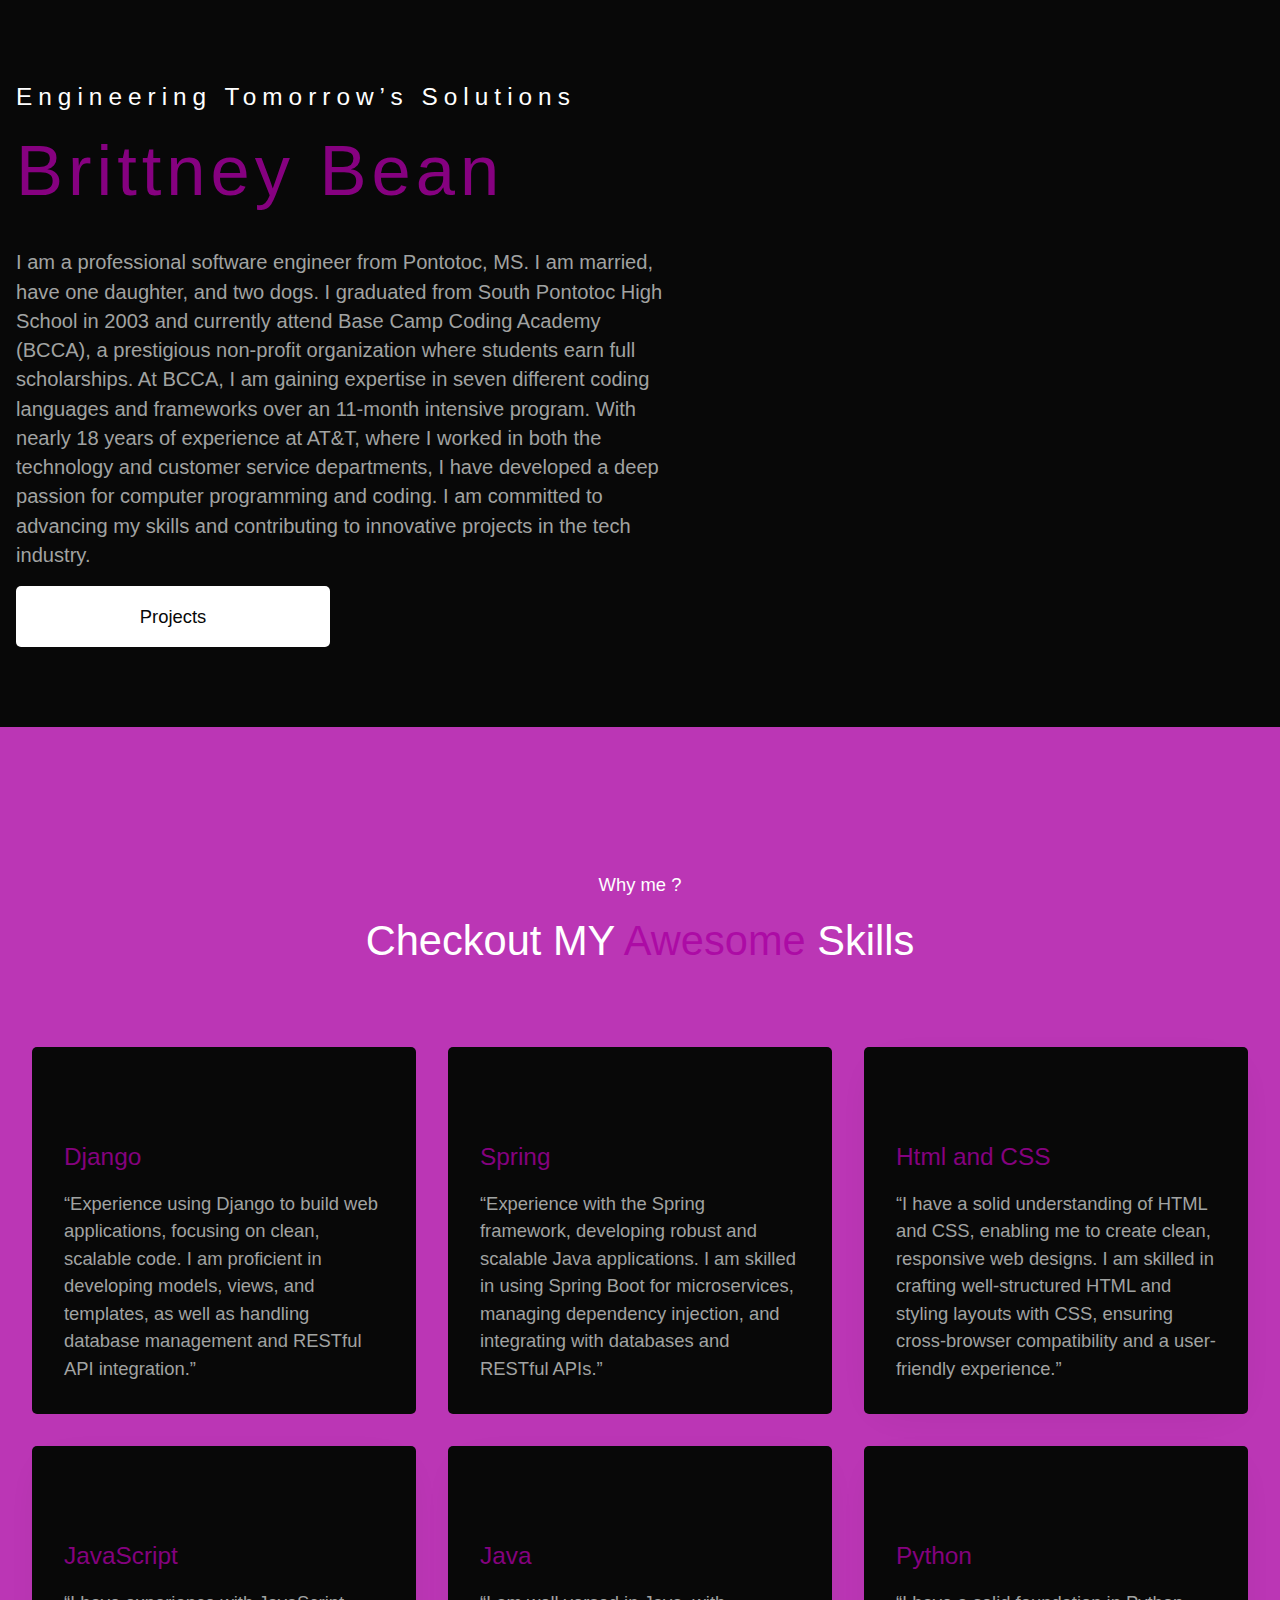
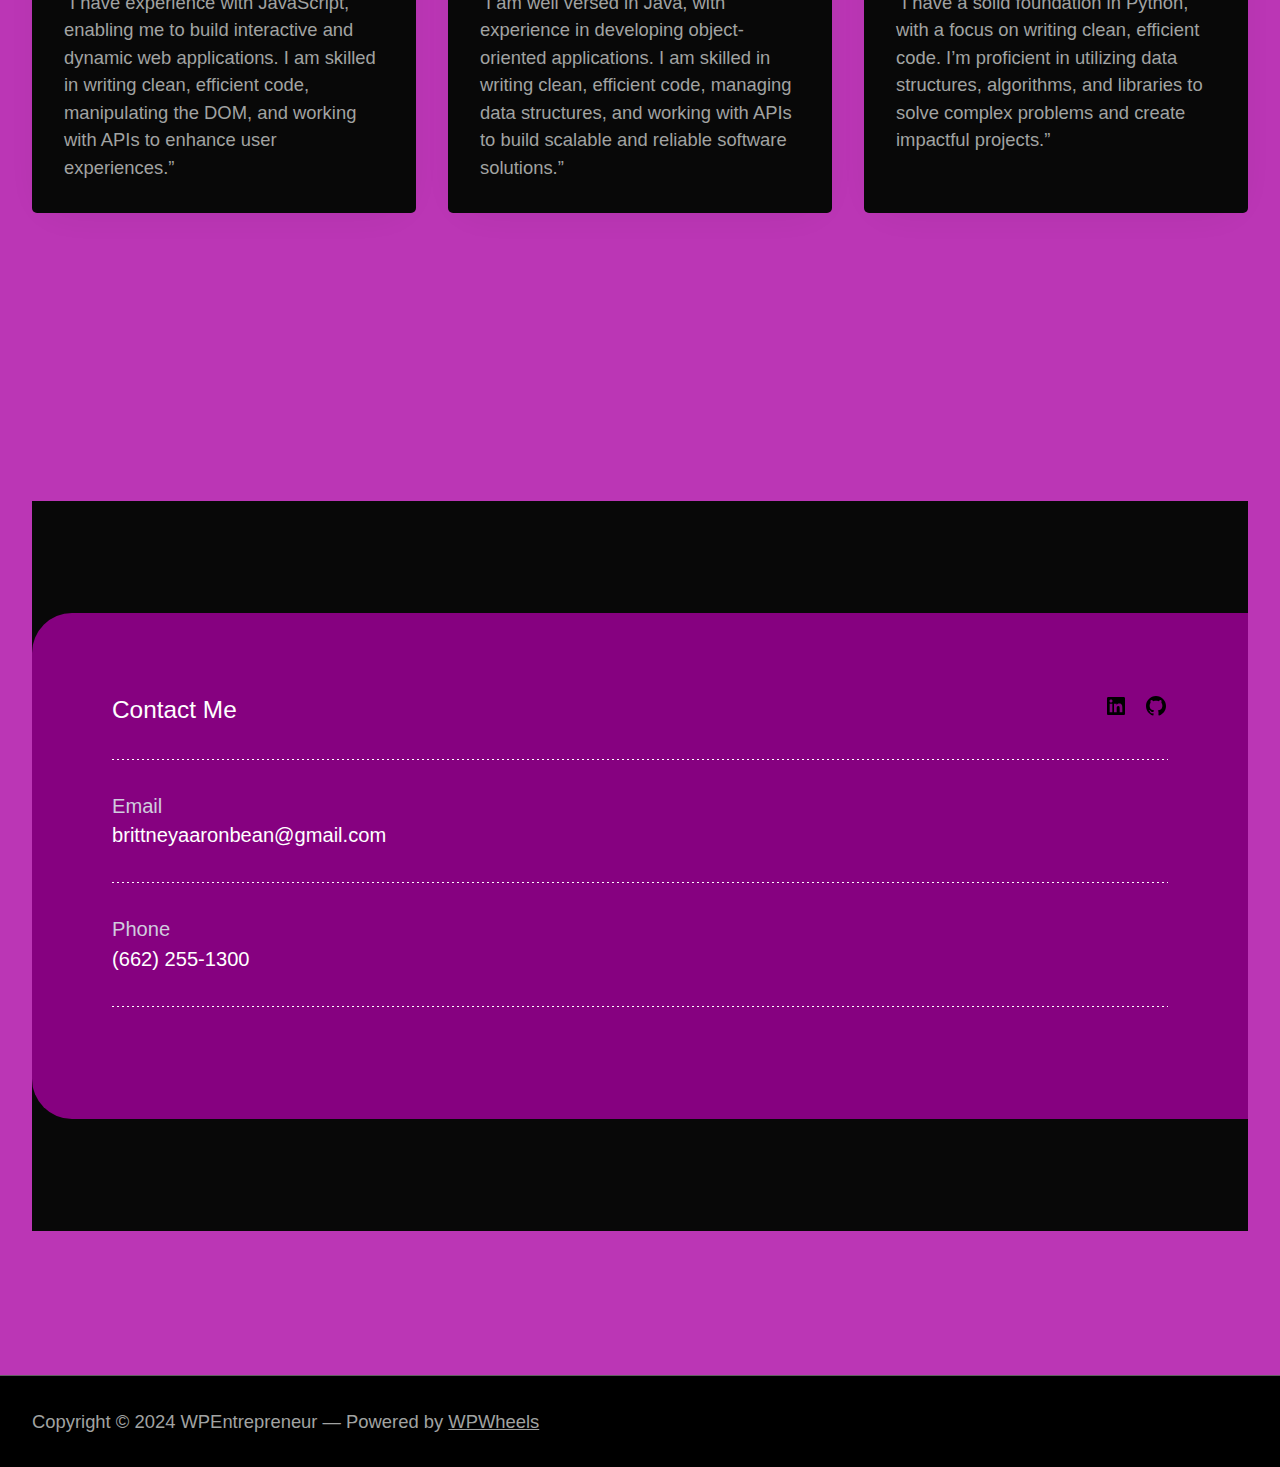
==== commit 59415418: "fixed bullets" ====
--- a/index.html
+++ b/index.html
@@ -16,12 +16,12 @@
 .is-small-text{font-size:.875em}.is-regular-text{font-size:1em}.is-large-text{font-size:2.25em}.is-larger-text{font-size:3em}.has-drop-cap:not(:focus):first-letter{float:left;font-size:8.4em;font-style:normal;font-weight:100;line-height:.68;margin:.05em .1em 0 0;text-transform:uppercase}body.rtl .has-drop-cap:not(:focus):first-letter{float:none;margin-left:.1em}p.has-drop-cap.has-background{overflow:hidden}:root :where(p.has-background){padding:1.25em 2.375em}:where(p.has-text-color:not(.has-link-color)) a{color:inherit}p.has-text-align-left[style*="writing-mode:vertical-lr"],p.has-text-align-right[style*="writing-mode:vertical-rl"]{rotate:180deg}
 </style>
 <style id="wpentrepreneur-block-core-paragraph-inline-css">
-/* Paragraph
---------------------------------------------- */
-
-p.has-background {
-	padding: var(--wp--preset--spacing--small);
-}
+/* Paragraph
+--------------------------------------------- */
+
+p.has-background {
+	padding: var(--wp--preset--spacing--small);
+}
 
 </style>
 <style id="wp-block-heading-inline-css">
@@ -31,38 +31,38 @@
 .wp-block-button__link{box-sizing:border-box;cursor:pointer;display:inline-block;text-align:center;word-break:break-word}.wp-block-button__link.aligncenter{text-align:center}.wp-block-button__link.alignright{text-align:right}:where(.wp-block-button__link){border-radius:9999px;box-shadow:none;padding:calc(.667em + 2px) calc(1.333em + 2px);text-decoration:none}.wp-block-button[style*=text-decoration] .wp-block-button__link{text-decoration:inherit}.wp-block-buttons>.wp-block-button.has-custom-width{max-width:none}.wp-block-buttons>.wp-block-button.has-custom-width .wp-block-button__link{width:100%}.wp-block-buttons>.wp-block-button.has-custom-font-size .wp-block-button__link{font-size:inherit}.wp-block-buttons>.wp-block-button.wp-block-button__width-25{width:calc(25% - var(--wp--style--block-gap, .5em)*.75)}.wp-block-buttons>.wp-block-button.wp-block-button__width-50{width:calc(50% - var(--wp--style--block-gap, .5em)*.5)}.wp-block-buttons>.wp-block-button.wp-block-button__width-75{width:calc(75% - var(--wp--style--block-gap, .5em)*.25)}.wp-block-buttons>.wp-block-button.wp-block-button__width-100{flex-basis:100%;width:100%}.wp-block-buttons.is-vertical>.wp-block-button.wp-block-button__width-25{width:25%}.wp-block-buttons.is-vertical>.wp-block-button.wp-block-button__width-50{width:50%}.wp-block-buttons.is-vertical>.wp-block-button.wp-block-button__width-75{width:75%}.wp-block-button.is-style-squared,.wp-block-button__link.wp-block-button.is-style-squared{border-radius:0}.wp-block-button.no-border-radius,.wp-block-button__link.no-border-radius{border-radius:0!important}:root :where(.wp-block-button .wp-block-button__link.is-style-outline),:root :where(.wp-block-button.is-style-outline>.wp-block-button__link){border:2px solid;padding:.667em 1.333em}:root :where(.wp-block-button .wp-block-button__link.is-style-outline:not(.has-text-color)),:root :where(.wp-block-button.is-style-outline>.wp-block-button__link:not(.has-text-color)){color:currentColor}:root :where(.wp-block-button .wp-block-button__link.is-style-outline:not(.has-background)),:root :where(.wp-block-button.is-style-outline>.wp-block-button__link:not(.has-background)){background-color:initial;background-image:none}
 </style>
 <style id="wpentrepreneur-block-core-button-inline-css">
-/* Button - Outline Style
---------------------------------------------- */
-
-.wp-block-button.is-style-outline .wp-block-button__link {
-	border: none;
-	background-color: transparent;
-	color: var(--wp--preset--color--main);
-	outline: 2px solid currentColor;
-	outline-offset: -2px;
-	padding: .5em 1em;
-}
-
-.wp-block-button.is-style-outline .wp-block-button__link:hover {
-	color: var(--wp--preset--color--main) !important;
-	outline-color: var(--wp--preset--color--main);
-}
-
-/* Button - Secondary Style
---------------------------------------------- */
-
-.is-style-secondary-button .wp-element-button,
-.wp-block.is-style-secondary-button .wp-element-button {
-	background: var(--wp--preset--color--tertiary);
-	color: var(--wp--preset--color--primary);
-	font-size: var(--wp--preset--font-size--small);
-}
-
-.is-style-secondary-button:hover .wp-element-button,
-.wp-block.is-style-secondary-button:hover .wp-element-button {
-	background: var(--wp--preset--color--tertiary);
-	color: var(--wp--preset--color--primary);
-}
+/* Button - Outline Style
+--------------------------------------------- */
+
+.wp-block-button.is-style-outline .wp-block-button__link {
+	border: none;
+	background-color: transparent;
+	color: var(--wp--preset--color--main);
+	outline: 2px solid currentColor;
+	outline-offset: -2px;
+	padding: .5em 1em;
+}
+
+.wp-block-button.is-style-outline .wp-block-button__link:hover {
+	color: var(--wp--preset--color--main) !important;
+	outline-color: var(--wp--preset--color--main);
+}
+
+/* Button - Secondary Style
+--------------------------------------------- */
+
+.is-style-secondary-button .wp-element-button,
+.wp-block.is-style-secondary-button .wp-element-button {
+	background: var(--wp--preset--color--tertiary);
+	color: var(--wp--preset--color--primary);
+	font-size: var(--wp--preset--font-size--small);
+}
+
+.is-style-secondary-button:hover .wp-element-button,
+.wp-block.is-style-secondary-button:hover .wp-element-button {
+	background: var(--wp--preset--color--tertiary);
+	color: var(--wp--preset--color--primary);
+}
 
 </style>
 <style id="wp-block-buttons-inline-css">
@@ -73,76 +73,76 @@
 </style>
 <link rel="stylesheet" id="wp-block-image-css" href="bbean85.github.io/wp-includes/blocks/image/style.min.css?ver=6.6.2" media="all">
 <style id="wpentrepreneur-block-core-image-inline-css">
-/* Image
---------------------------------------------- */
-
-.wp-block-post-content > .wp-block-image,
-.wp-block-post-content > .wp-block-gallery {
-	margin-top: var(--wp--preset--spacing--large);
-	margin-bottom: var(--wp--preset--spacing--large);
-}
-
-.wp-block-image.alignleft {
-	margin-bottom: var(--wp--preset--spacing--small);
-}
-
-.wp-block-image.alignright {
-	margin-bottom: var(--wp--preset--spacing--small);
-}
-
-html .is-layout-flex .wp-block-image {
-	flex-shrink: 0;
-}
-
-.wp-block-image.is-style-rounded img,
-.wp-block-image .is-style-rounded img {
-	border-radius: 10px;
-}
-
-.wp-block-image.is-style-rounded-full img,
-.wp-block-image .is-style-rounded-full img {
-	border-radius: 1000px;
-}
-
-.is-style-media-boxed {
-	background-color: var(--wp--preset--color--tertiary);
-	padding: var(--wp--preset--spacing--large);
-	border-radius: 5px;
-}
-
-.is-style-media-boxed img {
-	box-shadow:
-		1px 2px 2px hsl(233deg 38% 85% / 0.2),
-		2px 4px 4px hsl(233deg 38% 85% / 0.2),
-		4px 8px 8px hsl(233deg 38% 85% / 0.2),
-		8px 16px 16px hsl(233deg 38% 85% / 0.2),
-		16px 32px 32px hsl(233deg 38% 85% / 0.2);
-}
-
-.is-style-media-boxed figcaption {
-	margin-bottom: calc(var(--wp--preset--spacing--small) * -1) !important;
-}
+/* Image
+--------------------------------------------- */
+
+.wp-block-post-content > .wp-block-image,
+.wp-block-post-content > .wp-block-gallery {
+	margin-top: var(--wp--preset--spacing--large);
+	margin-bottom: var(--wp--preset--spacing--large);
+}
+
+.wp-block-image.alignleft {
+	margin-bottom: var(--wp--preset--spacing--small);
+}
+
+.wp-block-image.alignright {
+	margin-bottom: var(--wp--preset--spacing--small);
+}
+
+html .is-layout-flex .wp-block-image {
+	flex-shrink: 0;
+}
+
+.wp-block-image.is-style-rounded img,
+.wp-block-image .is-style-rounded img {
+	border-radius: 10px;
+}
+
+.wp-block-image.is-style-rounded-full img,
+.wp-block-image .is-style-rounded-full img {
+	border-radius: 1000px;
+}
+
+.is-style-media-boxed {
+	background-color: var(--wp--preset--color--tertiary);
+	padding: var(--wp--preset--spacing--large);
+	border-radius: 5px;
+}
+
+.is-style-media-boxed img {
+	box-shadow:
+		1px 2px 2px hsl(233deg 38% 85% / 0.2),
+		2px 4px 4px hsl(233deg 38% 85% / 0.2),
+		4px 8px 8px hsl(233deg 38% 85% / 0.2),
+		8px 16px 16px hsl(233deg 38% 85% / 0.2),
+		16px 32px 32px hsl(233deg 38% 85% / 0.2);
+}
+
+.is-style-media-boxed figcaption {
+	margin-bottom: calc(var(--wp--preset--spacing--small) * -1) !important;
+}
 
 </style>
 <style id="wp-block-columns-inline-css">
 .wp-block-columns{align-items:normal!important;box-sizing:border-box;display:flex;flex-wrap:wrap!important}@media (min-width:782px){.wp-block-columns{flex-wrap:nowrap!important}}.wp-block-columns.are-vertically-aligned-top{align-items:flex-start}.wp-block-columns.are-vertically-aligned-center{align-items:center}.wp-block-columns.are-vertically-aligned-bottom{align-items:flex-end}@media (max-width:781px){.wp-block-columns:not(.is-not-stacked-on-mobile)>.wp-block-column{flex-basis:100%!important}}@media (min-width:782px){.wp-block-columns:not(.is-not-stacked-on-mobile)>.wp-block-column{flex-basis:0;flex-grow:1}.wp-block-columns:not(.is-not-stacked-on-mobile)>.wp-block-column[style*=flex-basis]{flex-grow:0}}.wp-block-columns.is-not-stacked-on-mobile{flex-wrap:nowrap!important}.wp-block-columns.is-not-stacked-on-mobile>.wp-block-column{flex-basis:0;flex-grow:1}.wp-block-columns.is-not-stacked-on-mobile>.wp-block-column[style*=flex-basis]{flex-grow:0}:where(.wp-block-columns){margin-bottom:1.75em}:where(.wp-block-columns.has-background){padding:1.25em 2.375em}.wp-block-column{flex-grow:1;min-width:0;overflow-wrap:break-word;word-break:break-word}.wp-block-column.is-vertically-aligned-top{align-self:flex-start}.wp-block-column.is-vertically-aligned-center{align-self:center}.wp-block-column.is-vertically-aligned-bottom{align-self:flex-end}.wp-block-column.is-vertically-aligned-stretch{align-self:stretch}.wp-block-column.is-vertically-aligned-bottom,.wp-block-column.is-vertically-aligned-center,.wp-block-column.is-vertically-aligned-top{width:100%}
 </style>
 <style id="wpentrepreneur-block-core-columns-inline-css">
-/* Column
---------------------------------------------- */
-
-.is-style-column-box-shadow {
-	box-shadow: 0px 8px 40px -20px rgb(21 14 41 / 12%);
-	transition: .4s ease;
-}
-
-.is-style-column-box-shadow:hover {
-	box-shadow: 0px 12px 60px -20px rgb(21 14 41 / 16%);
-}
-
-.wp-block-column {
-	border-radius: 5px;
-}
+/* Column
+--------------------------------------------- */
+
+.is-style-column-box-shadow {
+	box-shadow: 0px 8px 40px -20px rgb(21 14 41 / 12%);
+	transition: .4s ease;
+}
+
+.is-style-column-box-shadow:hover {
+	box-shadow: 0px 12px 60px -20px rgb(21 14 41 / 16%);
+}
+
+.wp-block-column {
+	border-radius: 5px;
+}
 
 </style>
 <link rel="stylesheet" id="wp-block-social-links-css" href="bbean85.github.io/wp-includes/blocks/social-links/style.min.css?ver=6.6.2" media="all">
@@ -150,40 +150,40 @@
 @charset "UTF-8";.wp-block-separator{border:none;border-top:2px solid}:root :where(.wp-block-separator.is-style-dots){height:auto;line-height:1;text-align:center}:root :where(.wp-block-separator.is-style-dots):before{color:currentColor;content:"&middot;&middot;&middot;";font-family:serif;font-size:1.5em;letter-spacing:2em;padding-left:2em}.wp-block-separator.is-style-dots{background:none!important;border:none!important}
 </style>
 <style id="wpentrepreneur-block-core-separator-inline-css">
-/* Separator
---------------------------------------------- */
-
-.wp-block-separator {
-	opacity: 1;
-}
-
-.wp-block-separator:not(.is-style-dots),
-.wp-block-separator.has-background:not(.is-style-dots) {
-	border-bottom: 1px solid currentColor;
-	height: 1px;
-}
-
-.wp-block-separator.is-style-dots::before {
-	font-family: sans-serif;
-	font-size: var(--wp--preset--font-size--large);
-	letter-spacing: 10px;
-	padding-left: 10px;
-}
-
-hr.is-style-separator-dotted,
-.editor-styles-wrapper hr.is-style-separator-dotted {
-	width: 100% !important;
-	height: 1px !important;
-	border: none !important;
-	height: 1px !important;
-	background-color: none !important;
-	background: currentColor !important;
-	background: repeating-linear-gradient(90deg,currentColor,currentColor 2px,transparent 2px,transparent 5px) !important;
-}
-
-.is-style-separator-thin {
-	border: none !important;
-}
+/* Separator
+--------------------------------------------- */
+
+.wp-block-separator {
+	opacity: 1;
+}
+
+.wp-block-separator:not(.is-style-dots),
+.wp-block-separator.has-background:not(.is-style-dots) {
+	border-bottom: 1px solid currentColor;
+	height: 1px;
+}
+
+.wp-block-separator.is-style-dots::before {
+	font-family: sans-serif;
+	font-size: var(--wp--preset--font-size--large);
+	letter-spacing: 10px;
+	padding-left: 10px;
+}
+
+hr.is-style-separator-dotted,
+.editor-styles-wrapper hr.is-style-separator-dotted {
+	width: 100% !important;
+	height: 1px !important;
+	border: none !important;
+	height: 1px !important;
+	background-color: none !important;
+	background: currentColor !important;
+	background: repeating-linear-gradient(90deg,currentColor,currentColor 2px,transparent 2px,transparent 5px) !important;
+}
+
+.is-style-separator-thin {
+	border: none !important;
+}
 
 </style>
 <style id="wp-block-site-title-inline-css">
@@ -465,9 +465,9 @@
 
 
 
-<ul class="wp-block-social-links has-icon-color is-style-logos-only is-layout-flex wp-container-core-social-links-is-layout-1 wp-block-social-links-is-layout-flex"><li style="color: #fff; " class="wp-social-link wp-social-link-linkedin has-base-color wp-block-social-link"><a href="https://www.linkedin.com/feed/" class="wp-block-social-link-anchor"><svg width="24" height="24" viewbox="0 0 24 24" version="1.1" xmlns="http://www.w3.org/2000/svg" aria-hidden="true" focusable="false"><path d="M19.7,3H4.3C3.582,3,3,3.582,3,4.3v15.4C3,20.418,3.582,21,4.3,21h15.4c0.718,0,1.3-0.582,1.3-1.3V4.3 C21,3.582,20.418,3,19.7,3z M8.339,18.338H5.667v-8.59h2.672V18.338z M7.004,8.574c-0.857,0-1.549-0.694-1.549-1.548 c0-0.855,0.691-1.548,1.549-1.548c0.854,0,1.547,0.694,1.547,1.548C8.551,7.881,7.858,8.574,7.004,8.574z M18.339,18.338h-2.669 v-4.177c0-0.996-0.017-2.278-1.387-2.278c-1.389,0-1.601,1.086-1.601,2.206v4.249h-2.667v-8.59h2.559v1.174h0.037 c0.356-0.675,1.227-1.387,2.526-1.387c2.703,0,3.203,1.779,3.203,4.092V18.338z"></path></svg><span class="wp-block-social-link-label screen-reader-text">LinkedIn</span></a></li>
-
-<li style="color: #fff; " class="wp-social-link wp-social-link-github has-base-color wp-block-social-link"><a href="https://github.com/bbean85" class="wp-block-social-link-anchor"><svg width="24" height="24" viewbox="0 0 24 24" version="1.1" xmlns="http://www.w3.org/2000/svg" aria-hidden="true" focusable="false"><path d="M12,2C6.477,2,2,6.477,2,12c0,4.419,2.865,8.166,6.839,9.489c0.5,0.09,0.682-0.218,0.682-0.484 c0-0.236-0.009-0.866-0.014-1.699c-2.782,0.602-3.369-1.34-3.369-1.34c-0.455-1.157-1.11-1.465-1.11-1.465 c-0.909-0.62,0.069-0.608,0.069-0.608c1.004,0.071,1.532,1.03,1.532,1.03c0.891,1.529,2.341,1.089,2.91,0.833 c0.091-0.647,0.349-1.086,0.635-1.337c-2.22-0.251-4.555-1.111-4.555-4.943c0-1.091,0.39-1.984,1.03-2.682 C6.546,8.54,6.202,7.524,6.746,6.148c0,0,0.84-0.269,2.75,1.025C10.295,6.95,11.15,6.84,12,6.836 c0.85,0.004,1.705,0.114,2.504,0.336c1.909-1.294,2.748-1.025,2.748-1.025c0.546,1.376,0.202,2.394,0.1,2.646 c0.64,0.699,1.026,1.591,1.026,2.682c0,3.841-2.337,4.687-4.565,4.935c0.359,0.307,0.679,0.917,0.679,1.852 c0,1.335-0.012,2.415-0.012,2.741c0,0.269,0.18,0.579,0.688,0.481C19.138,20.161,22,16.416,22,12C22,6.477,17.523,2,12,2z"></path></svg><span class="wp-block-social-link-label screen-reader-text">GitHub</span></a></li></ul>
+<ul class="wp-block-social-links has-icon-color is-style-logos-only is-layout-flex wp-container-core-social-links-is-layout-1 wp-block-social-links-is-layout-flex"><a href="https://www.linkedin.com/feed/" class="wp-block-social-link-anchor"><svg width="24" height="24" viewbox="0 0 24 24" version="1.1" xmlns="http://www.w3.org/2000/svg" aria-hidden="true" focusable="false"><path d="M19.7,3H4.3C3.582,3,3,3.582,3,4.3v15.4C3,20.418,3.582,21,4.3,21h15.4c0.718,0,1.3-0.582,1.3-1.3V4.3 C21,3.582,20.418,3,19.7,3z M8.339,18.338H5.667v-8.59h2.672V18.338z M7.004,8.574c-0.857,0-1.549-0.694-1.549-1.548 c0-0.855,0.691-1.548,1.549-1.548c0.854,0,1.547,0.694,1.547,1.548C8.551,7.881,7.858,8.574,7.004,8.574z M18.339,18.338h-2.669 v-4.177c0-0.996-0.017-2.278-1.387-2.278c-1.389,0-1.601,1.086-1.601,2.206v4.249h-2.667v-8.59h2.559v1.174h0.037 c0.356-0.675,1.227-1.387,2.526-1.387c2.703,0,3.203,1.779,3.203,4.092V18.338z"></path></svg><span class="wp-block-social-link-label screen-reader-text">LinkedIn</span></a></li>
+
+<a href="https://github.com/bbean85" class="wp-block-social-link-anchor"><svg width="24" height="24" viewbox="0 0 24 24" version="1.1" xmlns="http://www.w3.org/2000/svg" aria-hidden="true" focusable="false"><path d="M12,2C6.477,2,2,6.477,2,12c0,4.419,2.865,8.166,6.839,9.489c0.5,0.09,0.682-0.218,0.682-0.484 c0-0.236-0.009-0.866-0.014-1.699c-2.782,0.602-3.369-1.34-3.369-1.34c-0.455-1.157-1.11-1.465-1.11-1.465 c-0.909-0.62,0.069-0.608,0.069-0.608c1.004,0.071,1.532,1.03,1.532,1.03c0.891,1.529,2.341,1.089,2.91,0.833 c0.091-0.647,0.349-1.086,0.635-1.337c-2.22-0.251-4.555-1.111-4.555-4.943c0-1.091,0.39-1.984,1.03-2.682 C6.546,8.54,6.202,7.524,6.746,6.148c0,0,0.84-0.269,2.75,1.025C10.295,6.95,11.15,6.84,12,6.836 c0.85,0.004,1.705,0.114,2.504,0.336c1.909-1.294,2.748-1.025,2.748-1.025c0.546,1.376,0.202,2.394,0.1,2.646 c0.64,0.699,1.026,1.591,1.026,2.682c0,3.841-2.337,4.687-4.565,4.935c0.359,0.307,0.679,0.917,0.679,1.852 c0,1.335-0.012,2.415-0.012,2.741c0,0.269,0.18,0.579,0.688,0.481C19.138,20.161,22,16.416,22,12C22,6.477,17.523,2,12,2z"></path></svg><span class="wp-block-social-link-label screen-reader-text">GitHub</span></a></ul>
 </div>
 
 
@@ -517,19 +517,19 @@
 </main>
 
 
-<footer class="site-footer wp-block-template-part">
-<div class="wp-block-group alignfull dark-footer has-base-color has-primary-accent-black-background-color has-text-color has-background has-link-color wp-elements-9dde3e5f8d85f4ea1aee8047ef28bd2c has-global-padding is-layout-constrained wp-container-core-group-is-layout-23 wp-block-group-is-layout-constrained" style="border-top-color:var(--wp--preset--color--paragraph-color);border-top-width:1px;margin-top:0px;padding-top:var(--wp--preset--spacing--medium);padding-right:var(--wp--preset--spacing--medium);padding-bottom:var(--wp--preset--spacing--medium);padding-left:var(--wp--preset--spacing--medium)">
-    
-    <div class="wp-block-group alignwide has-main-accent-color has-text-color has-link-color wp-elements-f3f7f4edb3d14869b1a00553d1edb371 is-content-justification-space-between is-layout-flex wp-container-core-group-is-layout-22 wp-block-group-is-layout-flex">
-        
-
-        
-        <p class="has-main-color has-text-color has-link-color has-small-font-size wp-elements-d8cbbcb73009eb993286fec3c9bf1183">Copyright &copy; 2024 WPEntrepreneur &mdash; Powered by <a href="https://wpwheels.com">WPWheels</a></p>        
-    </div>
-    
-</div>
-
-
+<footer class="site-footer wp-block-template-part">
+<div class="wp-block-group alignfull dark-footer has-base-color has-primary-accent-black-background-color has-text-color has-background has-link-color wp-elements-9dde3e5f8d85f4ea1aee8047ef28bd2c has-global-padding is-layout-constrained wp-container-core-group-is-layout-23 wp-block-group-is-layout-constrained" style="border-top-color:var(--wp--preset--color--paragraph-color);border-top-width:1px;margin-top:0px;padding-top:var(--wp--preset--spacing--medium);padding-right:var(--wp--preset--spacing--medium);padding-bottom:var(--wp--preset--spacing--medium);padding-left:var(--wp--preset--spacing--medium)">
+    
+    <div class="wp-block-group alignwide has-main-accent-color has-text-color has-link-color wp-elements-f3f7f4edb3d14869b1a00553d1edb371 is-content-justification-space-between is-layout-flex wp-container-core-group-is-layout-22 wp-block-group-is-layout-flex">
+        
+
+        
+        <p class="has-main-color has-text-color has-link-color has-small-font-size wp-elements-d8cbbcb73009eb993286fec3c9bf1183">Copyright &copy; 2024 WPEntrepreneur &mdash; Powered by <a href="https://wpwheels.com">WPWheels</a></p>        
+    </div>
+    
+</div>
+
+
 </footer></div>
 <script id="wp-block-template-skip-link-js-after">
 	( function() {
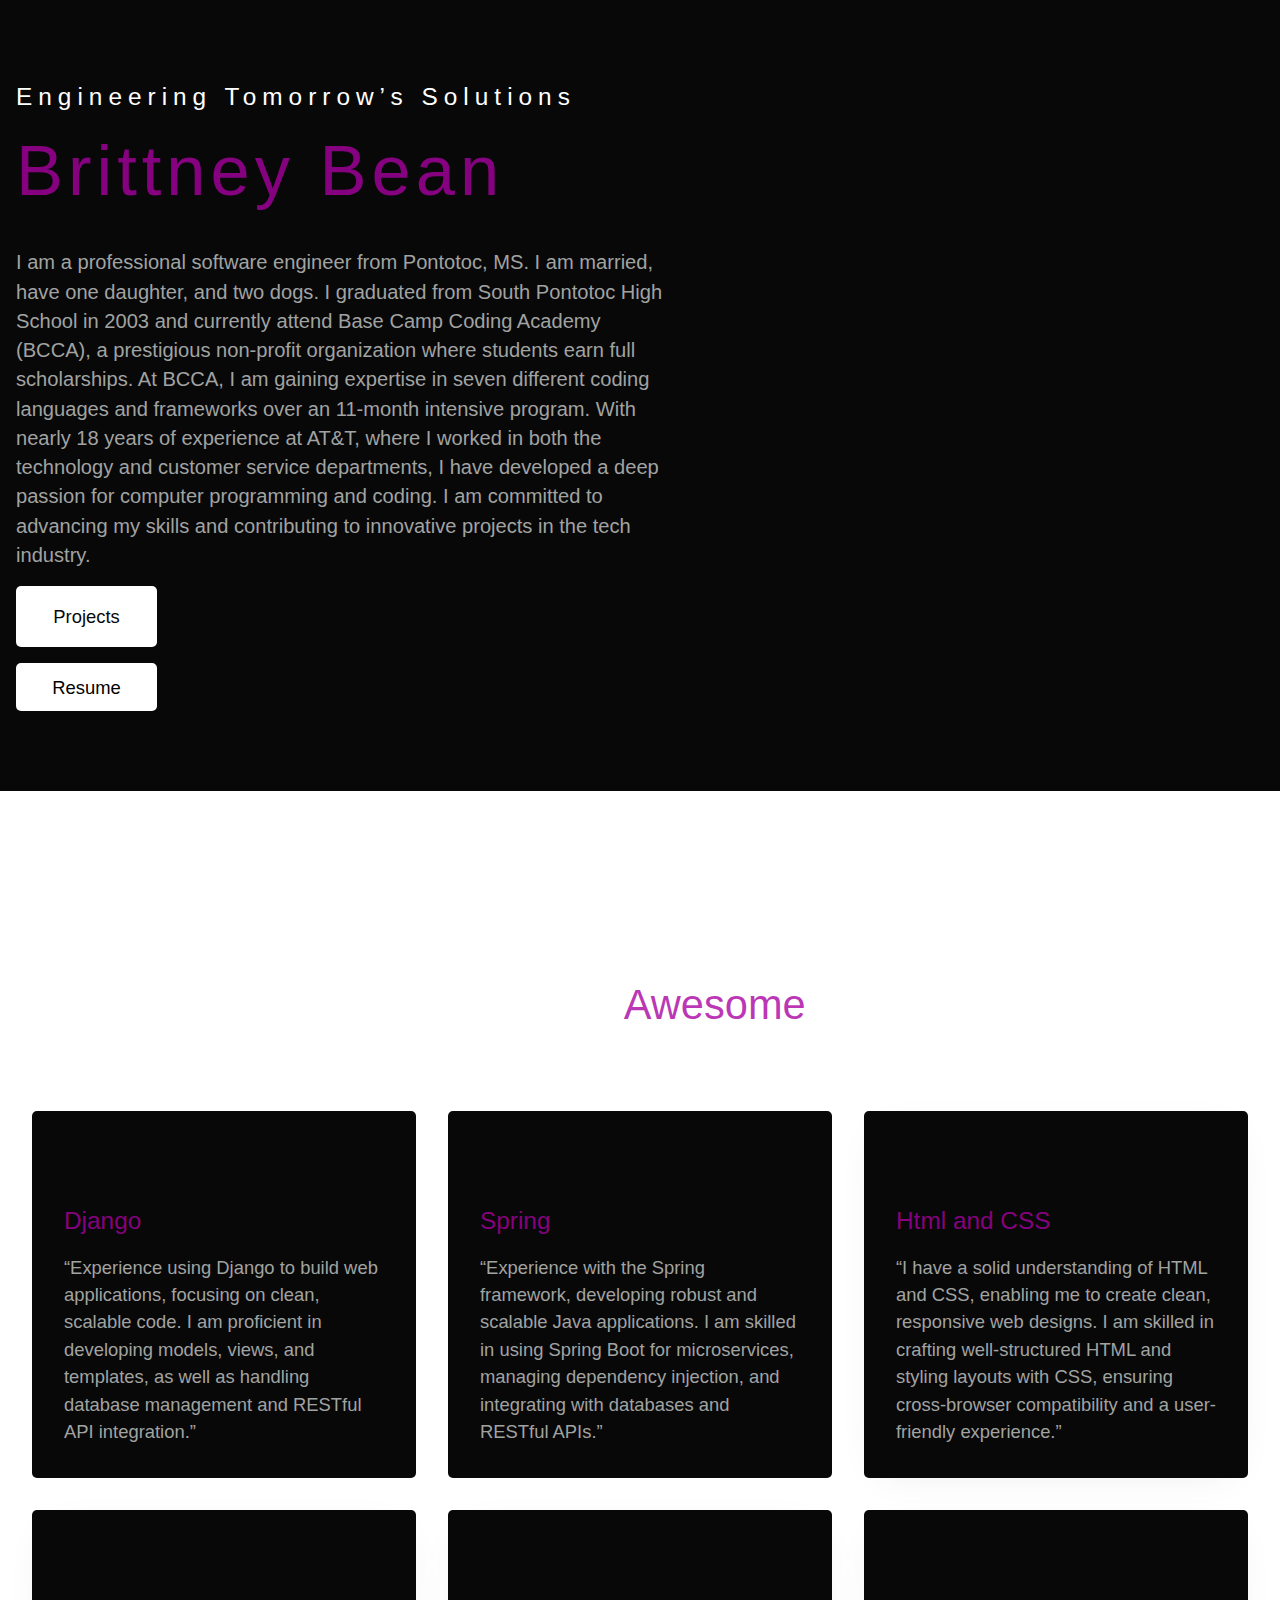
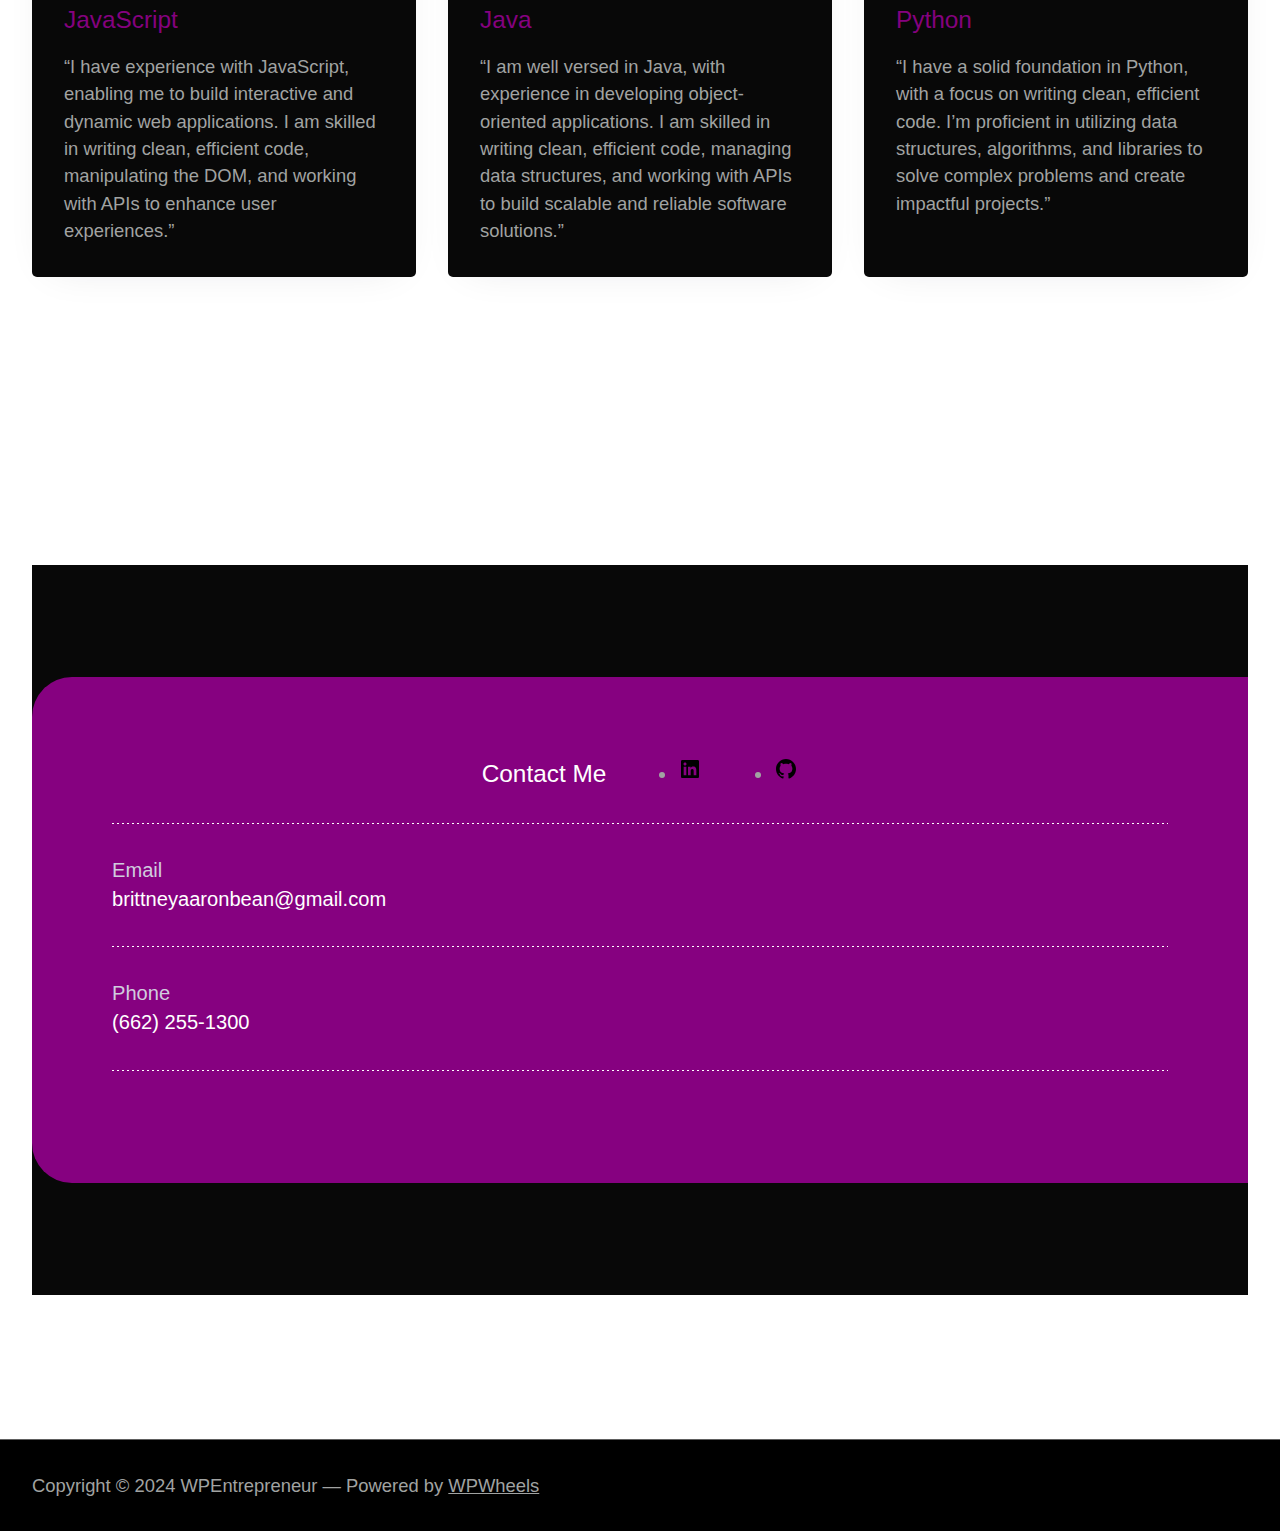
==== commit c85089ac: "Staatic deployment 5d7f2eb13227" ====
--- a/index.html
+++ b/index.html
@@ -16,12 +16,12 @@
 .is-small-text{font-size:.875em}.is-regular-text{font-size:1em}.is-large-text{font-size:2.25em}.is-larger-text{font-size:3em}.has-drop-cap:not(:focus):first-letter{float:left;font-size:8.4em;font-style:normal;font-weight:100;line-height:.68;margin:.05em .1em 0 0;text-transform:uppercase}body.rtl .has-drop-cap:not(:focus):first-letter{float:none;margin-left:.1em}p.has-drop-cap.has-background{overflow:hidden}:root :where(p.has-background){padding:1.25em 2.375em}:where(p.has-text-color:not(.has-link-color)) a{color:inherit}p.has-text-align-left[style*="writing-mode:vertical-lr"],p.has-text-align-right[style*="writing-mode:vertical-rl"]{rotate:180deg}
 </style>
 <style id="wpentrepreneur-block-core-paragraph-inline-css">
-/* Paragraph
---------------------------------------------- */
-
-p.has-background {
-	padding: var(--wp--preset--spacing--small);
-}
+/* Paragraph
+--------------------------------------------- */
+
+p.has-background {
+	padding: var(--wp--preset--spacing--small);
+}
 
 </style>
 <style id="wp-block-heading-inline-css">
@@ -31,38 +31,38 @@
 .wp-block-button__link{box-sizing:border-box;cursor:pointer;display:inline-block;text-align:center;word-break:break-word}.wp-block-button__link.aligncenter{text-align:center}.wp-block-button__link.alignright{text-align:right}:where(.wp-block-button__link){border-radius:9999px;box-shadow:none;padding:calc(.667em + 2px) calc(1.333em + 2px);text-decoration:none}.wp-block-button[style*=text-decoration] .wp-block-button__link{text-decoration:inherit}.wp-block-buttons>.wp-block-button.has-custom-width{max-width:none}.wp-block-buttons>.wp-block-button.has-custom-width .wp-block-button__link{width:100%}.wp-block-buttons>.wp-block-button.has-custom-font-size .wp-block-button__link{font-size:inherit}.wp-block-buttons>.wp-block-button.wp-block-button__width-25{width:calc(25% - var(--wp--style--block-gap, .5em)*.75)}.wp-block-buttons>.wp-block-button.wp-block-button__width-50{width:calc(50% - var(--wp--style--block-gap, .5em)*.5)}.wp-block-buttons>.wp-block-button.wp-block-button__width-75{width:calc(75% - var(--wp--style--block-gap, .5em)*.25)}.wp-block-buttons>.wp-block-button.wp-block-button__width-100{flex-basis:100%;width:100%}.wp-block-buttons.is-vertical>.wp-block-button.wp-block-button__width-25{width:25%}.wp-block-buttons.is-vertical>.wp-block-button.wp-block-button__width-50{width:50%}.wp-block-buttons.is-vertical>.wp-block-button.wp-block-button__width-75{width:75%}.wp-block-button.is-style-squared,.wp-block-button__link.wp-block-button.is-style-squared{border-radius:0}.wp-block-button.no-border-radius,.wp-block-button__link.no-border-radius{border-radius:0!important}:root :where(.wp-block-button .wp-block-button__link.is-style-outline),:root :where(.wp-block-button.is-style-outline>.wp-block-button__link){border:2px solid;padding:.667em 1.333em}:root :where(.wp-block-button .wp-block-button__link.is-style-outline:not(.has-text-color)),:root :where(.wp-block-button.is-style-outline>.wp-block-button__link:not(.has-text-color)){color:currentColor}:root :where(.wp-block-button .wp-block-button__link.is-style-outline:not(.has-background)),:root :where(.wp-block-button.is-style-outline>.wp-block-button__link:not(.has-background)){background-color:initial;background-image:none}
 </style>
 <style id="wpentrepreneur-block-core-button-inline-css">
-/* Button - Outline Style
---------------------------------------------- */
-
-.wp-block-button.is-style-outline .wp-block-button__link {
-	border: none;
-	background-color: transparent;
-	color: var(--wp--preset--color--main);
-	outline: 2px solid currentColor;
-	outline-offset: -2px;
-	padding: .5em 1em;
-}
-
-.wp-block-button.is-style-outline .wp-block-button__link:hover {
-	color: var(--wp--preset--color--main) !important;
-	outline-color: var(--wp--preset--color--main);
-}
-
-/* Button - Secondary Style
---------------------------------------------- */
-
-.is-style-secondary-button .wp-element-button,
-.wp-block.is-style-secondary-button .wp-element-button {
-	background: var(--wp--preset--color--tertiary);
-	color: var(--wp--preset--color--primary);
-	font-size: var(--wp--preset--font-size--small);
-}
-
-.is-style-secondary-button:hover .wp-element-button,
-.wp-block.is-style-secondary-button:hover .wp-element-button {
-	background: var(--wp--preset--color--tertiary);
-	color: var(--wp--preset--color--primary);
-}
+/* Button - Outline Style
+--------------------------------------------- */
+
+.wp-block-button.is-style-outline .wp-block-button__link {
+	border: none;
+	background-color: transparent;
+	color: var(--wp--preset--color--main);
+	outline: 2px solid currentColor;
+	outline-offset: -2px;
+	padding: .5em 1em;
+}
+
+.wp-block-button.is-style-outline .wp-block-button__link:hover {
+	color: var(--wp--preset--color--main) !important;
+	outline-color: var(--wp--preset--color--main);
+}
+
+/* Button - Secondary Style
+--------------------------------------------- */
+
+.is-style-secondary-button .wp-element-button,
+.wp-block.is-style-secondary-button .wp-element-button {
+	background: var(--wp--preset--color--tertiary);
+	color: var(--wp--preset--color--primary);
+	font-size: var(--wp--preset--font-size--small);
+}
+
+.is-style-secondary-button:hover .wp-element-button,
+.wp-block.is-style-secondary-button:hover .wp-element-button {
+	background: var(--wp--preset--color--tertiary);
+	color: var(--wp--preset--color--primary);
+}
 
 </style>
 <style id="wp-block-buttons-inline-css">
@@ -73,76 +73,76 @@
 </style>
 <link rel="stylesheet" id="wp-block-image-css" href="bbean85.github.io/wp-includes/blocks/image/style.min.css?ver=6.6.2" media="all">
 <style id="wpentrepreneur-block-core-image-inline-css">
-/* Image
---------------------------------------------- */
-
-.wp-block-post-content > .wp-block-image,
-.wp-block-post-content > .wp-block-gallery {
-	margin-top: var(--wp--preset--spacing--large);
-	margin-bottom: var(--wp--preset--spacing--large);
-}
-
-.wp-block-image.alignleft {
-	margin-bottom: var(--wp--preset--spacing--small);
-}
-
-.wp-block-image.alignright {
-	margin-bottom: var(--wp--preset--spacing--small);
-}
-
-html .is-layout-flex .wp-block-image {
-	flex-shrink: 0;
-}
-
-.wp-block-image.is-style-rounded img,
-.wp-block-image .is-style-rounded img {
-	border-radius: 10px;
-}
-
-.wp-block-image.is-style-rounded-full img,
-.wp-block-image .is-style-rounded-full img {
-	border-radius: 1000px;
-}
-
-.is-style-media-boxed {
-	background-color: var(--wp--preset--color--tertiary);
-	padding: var(--wp--preset--spacing--large);
-	border-radius: 5px;
-}
-
-.is-style-media-boxed img {
-	box-shadow:
-		1px 2px 2px hsl(233deg 38% 85% / 0.2),
-		2px 4px 4px hsl(233deg 38% 85% / 0.2),
-		4px 8px 8px hsl(233deg 38% 85% / 0.2),
-		8px 16px 16px hsl(233deg 38% 85% / 0.2),
-		16px 32px 32px hsl(233deg 38% 85% / 0.2);
-}
-
-.is-style-media-boxed figcaption {
-	margin-bottom: calc(var(--wp--preset--spacing--small) * -1) !important;
-}
+/* Image
+--------------------------------------------- */
+
+.wp-block-post-content > .wp-block-image,
+.wp-block-post-content > .wp-block-gallery {
+	margin-top: var(--wp--preset--spacing--large);
+	margin-bottom: var(--wp--preset--spacing--large);
+}
+
+.wp-block-image.alignleft {
+	margin-bottom: var(--wp--preset--spacing--small);
+}
+
+.wp-block-image.alignright {
+	margin-bottom: var(--wp--preset--spacing--small);
+}
+
+html .is-layout-flex .wp-block-image {
+	flex-shrink: 0;
+}
+
+.wp-block-image.is-style-rounded img,
+.wp-block-image .is-style-rounded img {
+	border-radius: 10px;
+}
+
+.wp-block-image.is-style-rounded-full img,
+.wp-block-image .is-style-rounded-full img {
+	border-radius: 1000px;
+}
+
+.is-style-media-boxed {
+	background-color: var(--wp--preset--color--tertiary);
+	padding: var(--wp--preset--spacing--large);
+	border-radius: 5px;
+}
+
+.is-style-media-boxed img {
+	box-shadow:
+		1px 2px 2px hsl(233deg 38% 85% / 0.2),
+		2px 4px 4px hsl(233deg 38% 85% / 0.2),
+		4px 8px 8px hsl(233deg 38% 85% / 0.2),
+		8px 16px 16px hsl(233deg 38% 85% / 0.2),
+		16px 32px 32px hsl(233deg 38% 85% / 0.2);
+}
+
+.is-style-media-boxed figcaption {
+	margin-bottom: calc(var(--wp--preset--spacing--small) * -1) !important;
+}
 
 </style>
 <style id="wp-block-columns-inline-css">
 .wp-block-columns{align-items:normal!important;box-sizing:border-box;display:flex;flex-wrap:wrap!important}@media (min-width:782px){.wp-block-columns{flex-wrap:nowrap!important}}.wp-block-columns.are-vertically-aligned-top{align-items:flex-start}.wp-block-columns.are-vertically-aligned-center{align-items:center}.wp-block-columns.are-vertically-aligned-bottom{align-items:flex-end}@media (max-width:781px){.wp-block-columns:not(.is-not-stacked-on-mobile)>.wp-block-column{flex-basis:100%!important}}@media (min-width:782px){.wp-block-columns:not(.is-not-stacked-on-mobile)>.wp-block-column{flex-basis:0;flex-grow:1}.wp-block-columns:not(.is-not-stacked-on-mobile)>.wp-block-column[style*=flex-basis]{flex-grow:0}}.wp-block-columns.is-not-stacked-on-mobile{flex-wrap:nowrap!important}.wp-block-columns.is-not-stacked-on-mobile>.wp-block-column{flex-basis:0;flex-grow:1}.wp-block-columns.is-not-stacked-on-mobile>.wp-block-column[style*=flex-basis]{flex-grow:0}:where(.wp-block-columns){margin-bottom:1.75em}:where(.wp-block-columns.has-background){padding:1.25em 2.375em}.wp-block-column{flex-grow:1;min-width:0;overflow-wrap:break-word;word-break:break-word}.wp-block-column.is-vertically-aligned-top{align-self:flex-start}.wp-block-column.is-vertically-aligned-center{align-self:center}.wp-block-column.is-vertically-aligned-bottom{align-self:flex-end}.wp-block-column.is-vertically-aligned-stretch{align-self:stretch}.wp-block-column.is-vertically-aligned-bottom,.wp-block-column.is-vertically-aligned-center,.wp-block-column.is-vertically-aligned-top{width:100%}
 </style>
 <style id="wpentrepreneur-block-core-columns-inline-css">
-/* Column
---------------------------------------------- */
-
-.is-style-column-box-shadow {
-	box-shadow: 0px 8px 40px -20px rgb(21 14 41 / 12%);
-	transition: .4s ease;
-}
-
-.is-style-column-box-shadow:hover {
-	box-shadow: 0px 12px 60px -20px rgb(21 14 41 / 16%);
-}
-
-.wp-block-column {
-	border-radius: 5px;
-}
+/* Column
+--------------------------------------------- */
+
+.is-style-column-box-shadow {
+	box-shadow: 0px 8px 40px -20px rgb(21 14 41 / 12%);
+	transition: .4s ease;
+}
+
+.is-style-column-box-shadow:hover {
+	box-shadow: 0px 12px 60px -20px rgb(21 14 41 / 16%);
+}
+
+.wp-block-column {
+	border-radius: 5px;
+}
 
 </style>
 <link rel="stylesheet" id="wp-block-social-links-css" href="bbean85.github.io/wp-includes/blocks/social-links/style.min.css?ver=6.6.2" media="all">
@@ -150,40 +150,40 @@
 @charset "UTF-8";.wp-block-separator{border:none;border-top:2px solid}:root :where(.wp-block-separator.is-style-dots){height:auto;line-height:1;text-align:center}:root :where(.wp-block-separator.is-style-dots):before{color:currentColor;content:"&middot;&middot;&middot;";font-family:serif;font-size:1.5em;letter-spacing:2em;padding-left:2em}.wp-block-separator.is-style-dots{background:none!important;border:none!important}
 </style>
 <style id="wpentrepreneur-block-core-separator-inline-css">
-/* Separator
---------------------------------------------- */
-
-.wp-block-separator {
-	opacity: 1;
-}
-
-.wp-block-separator:not(.is-style-dots),
-.wp-block-separator.has-background:not(.is-style-dots) {
-	border-bottom: 1px solid currentColor;
-	height: 1px;
-}
-
-.wp-block-separator.is-style-dots::before {
-	font-family: sans-serif;
-	font-size: var(--wp--preset--font-size--large);
-	letter-spacing: 10px;
-	padding-left: 10px;
-}
-
-hr.is-style-separator-dotted,
-.editor-styles-wrapper hr.is-style-separator-dotted {
-	width: 100% !important;
-	height: 1px !important;
-	border: none !important;
-	height: 1px !important;
-	background-color: none !important;
-	background: currentColor !important;
-	background: repeating-linear-gradient(90deg,currentColor,currentColor 2px,transparent 2px,transparent 5px) !important;
-}
-
-.is-style-separator-thin {
-	border: none !important;
-}
+/* Separator
+--------------------------------------------- */
+
+.wp-block-separator {
+	opacity: 1;
+}
+
+.wp-block-separator:not(.is-style-dots),
+.wp-block-separator.has-background:not(.is-style-dots) {
+	border-bottom: 1px solid currentColor;
+	height: 1px;
+}
+
+.wp-block-separator.is-style-dots::before {
+	font-family: sans-serif;
+	font-size: var(--wp--preset--font-size--large);
+	letter-spacing: 10px;
+	padding-left: 10px;
+}
+
+hr.is-style-separator-dotted,
+.editor-styles-wrapper hr.is-style-separator-dotted {
+	width: 100% !important;
+	height: 1px !important;
+	border: none !important;
+	height: 1px !important;
+	background-color: none !important;
+	background: currentColor !important;
+	background: repeating-linear-gradient(90deg,currentColor,currentColor 2px,transparent 2px,transparent 5px) !important;
+}
+
+.is-style-separator-thin {
+	border: none !important;
+}
 
 </style>
 <style id="wp-block-site-title-inline-css">
@@ -208,7 +208,7 @@
 </style>
 <link rel="stylesheet" id="dashicons-css" href="bbean85.github.io/wp-includes/css/dashicons.min.css?ver=6.6.2" media="all">
 <style id="global-styles-inline-css">
-:root{--wp--preset--aspect-ratio--square: 1;--wp--preset--aspect-ratio--4-3: 4/3;--wp--preset--aspect-ratio--3-4: 3/4;--wp--preset--aspect-ratio--3-2: 3/2;--wp--preset--aspect-ratio--2-3: 2/3;--wp--preset--aspect-ratio--16-9: 16/9;--wp--preset--aspect-ratio--9-16: 9/16;--wp--preset--color--black: #000000;--wp--preset--color--cyan-bluish-gray: #abb8c3;--wp--preset--color--white: #ffffff;--wp--preset--color--pale-pink: #f78da7;--wp--preset--color--vivid-red: #cf2e2e;--wp--preset--color--luminous-vivid-orange: #ff6900;--wp--preset--color--luminous-vivid-amber: #fcb900;--wp--preset--color--light-green-cyan: #7bdcb5;--wp--preset--color--vivid-green-cyan: #00d084;--wp--preset--color--pale-cyan-blue: #8ed1fc;--wp--preset--color--vivid-cyan-blue: #0693e3;--wp--preset--color--vivid-purple: #9b51e0;--wp--preset--color--primary: #080808;--wp--preset--color--main: #a1a3a2;--wp--preset--color--secondary: #ffffff;--wp--preset--color--main-accent: #d0ccde;--wp--preset--color--primary-accent-black: #000000;--wp--preset--color--tertiary: #f6f6fc;--wp--preset--color--base: #fff;--wp--preset--color--paragraph-color: #606060;--wp--preset--color--dark-grey-color: #282828;--wp--preset--color--highlight-color: #a900a1c9;--wp--preset--gradient--vivid-cyan-blue-to-vivid-purple: linear-gradient(135deg,rgba(6,147,227,1) 0%,rgb(155,81,224) 100%);--wp--preset--gradient--light-green-cyan-to-vivid-green-cyan: linear-gradient(135deg,rgb(122,220,180) 0%,rgb(0,208,130) 100%);--wp--preset--gradient--luminous-vivid-amber-to-luminous-vivid-orange: linear-gradient(135deg,rgba(252,185,0,1) 0%,rgba(255,105,0,1) 100%);--wp--preset--gradient--luminous-vivid-orange-to-vivid-red: linear-gradient(135deg,rgba(255,105,0,1) 0%,rgb(207,46,46) 100%);--wp--preset--gradient--very-light-gray-to-cyan-bluish-gray: linear-gradient(135deg,rgb(238,238,238) 0%,rgb(169,184,195) 100%);--wp--preset--gradient--cool-to-warm-spectrum: linear-gradient(135deg,rgb(74,234,220) 0%,rgb(151,120,209) 20%,rgb(207,42,186) 40%,rgb(238,44,130) 60%,rgb(251,105,98) 80%,rgb(254,248,76) 100%);--wp--preset--gradient--blush-light-purple: linear-gradient(135deg,rgb(255,206,236) 0%,rgb(152,150,240) 100%);--wp--preset--gradient--blush-bordeaux: linear-gradient(135deg,rgb(254,205,165) 0%,rgb(254,45,45) 50%,rgb(107,0,62) 100%);--wp--preset--gradient--luminous-dusk: linear-gradient(135deg,rgb(255,203,112) 0%,rgb(199,81,192) 50%,rgb(65,88,208) 100%);--wp--preset--gradient--pale-ocean: linear-gradient(135deg,rgb(255,245,203) 0%,rgb(182,227,212) 50%,rgb(51,167,181) 100%);--wp--preset--gradient--electric-grass: linear-gradient(135deg,rgb(202,248,128) 0%,rgb(113,206,126) 100%);--wp--preset--gradient--midnight: linear-gradient(135deg,rgb(2,3,129) 0%,rgb(40,116,252) 100%);--wp--preset--gradient--purple: linear-gradient(135deg, #4D34FA, #ad34fa);--wp--preset--gradient--blue: linear-gradient(135deg, #0057FF, #31B5FF);--wp--preset--gradient--pink: linear-gradient(135deg, #FF007A, #FF81BD);--wp--preset--gradient--black: linear-gradient(135deg, #14111E, #4B4462);--wp--preset--gradient--heat: linear-gradient(135deg, #F32758, #FFC581);--wp--preset--font-size--small: clamp(1rem, 1rem + ((1vw - 0.2rem) * 0.25), 1.2rem);--wp--preset--font-size--medium: clamp(1.3rem, 1.3rem + ((1vw - 0.2rem) * 0.375), 1.6rem);--wp--preset--font-size--large: clamp(1.5rem, 1.5rem + ((1vw - 0.2rem) * 0.625), 2rem);--wp--preset--font-size--x-large: clamp(2rem, 2rem + ((1vw - 0.2rem) * 1), 2.8rem);--wp--preset--font-size--x-small: clamp(.9rem, 0.9rem + ((1vw - 0.2rem) * 0.125), 1rem);--wp--preset--font-size--base: clamp(1.13rem, 1.13rem + ((1vw - 0.2rem) * 0.213), 1.3rem);--wp--preset--font-size--xx-large: clamp(2.6rem, 2.6rem + ((1vw - 0.2rem) * 1.438), 3.75rem);--wp--preset--font-size--xxx-large: clamp(3rem, 3rem + ((1vw - 0.2rem) * 2.25), 4.8rem);--wp--preset--font-family--primary: PTSerif-Regular, sans-serif;--wp--preset--font-family--robotomono-regular: RobotoMono-Regular, sans-serif;--wp--preset--spacing--20: 0.44rem;--wp--preset--spacing--30: 0.67rem;--wp--preset--spacing--40: 1rem;--wp--preset--spacing--50: 1.5rem;--wp--preset--spacing--60: 2.25rem;--wp--preset--spacing--70: 3.38rem;--wp--preset--spacing--80: 5.06rem;--wp--preset--spacing--small: clamp(.5rem, 2.5vw, 1rem);--wp--preset--spacing--medium: clamp(1.5rem, 4vw, 2rem);--wp--preset--spacing--large: clamp(2rem, 5vw, 3rem);--wp--preset--spacing--x-large: clamp(3rem, 7vw, 5rem);--wp--preset--spacing--xx-large: clamp(4rem, 9vw, 7rem);--wp--preset--spacing--xxx-large: clamp(5rem, 12vw, 9rem);--wp--preset--spacing--xxxx-large: clamp(6rem, 14vw, 13rem);--wp--preset--shadow--natural: 6px 6px 9px rgba(0, 0, 0, 0.2);--wp--preset--shadow--deep: 12px 12px 50px rgba(0, 0, 0, 0.4);--wp--preset--shadow--sharp: 6px 6px 0px rgba(0, 0, 0, 0.2);--wp--preset--shadow--outlined: 6px 6px 0px -3px rgba(255, 255, 255, 1), 6px 6px rgba(0, 0, 0, 1);--wp--preset--shadow--crisp: 6px 6px 0px rgba(0, 0, 0, 1);--wp--custom--font-weight--thin: 100;--wp--custom--font-weight--extra-light: 200;--wp--custom--font-weight--light: 300;--wp--custom--font-weight--regular: 400;--wp--custom--font-weight--medium: 500;--wp--custom--font-weight--semi-bold: 600;--wp--custom--font-weight--bold: 700;--wp--custom--font-weight--extra-bold: 800;--wp--custom--font-weight--black: 900;--wp--custom--line-height--none: 1;--wp--custom--line-height--tight: 1.1;--wp--custom--line-height--snug: 1.2;--wp--custom--line-height--normal: 1.5;--wp--custom--line-height--relaxed: 1.625;--wp--custom--line-height--loose: 2;--wp--custom--line-height--body: calc(1px + 2ex + 7px);}:root { --wp--style--global--content-size: 740%;--wp--style--global--wide-size: 1260%; }:where(body) { margin: 0; }.wp-site-blocks { padding-top: var(--wp--style--root--padding-top); padding-bottom: var(--wp--style--root--padding-bottom); }.has-global-padding { padding-right: var(--wp--style--root--padding-right); padding-left: var(--wp--style--root--padding-left); }.has-global-padding > .alignfull { margin-right: calc(var(--wp--style--root--padding-right) * -1); margin-left: calc(var(--wp--style--root--padding-left) * -1); }.has-global-padding :where(:not(.alignfull.is-layout-flow) > .has-global-padding:not(.wp-block-block, .alignfull)) { padding-right: 0; padding-left: 0; }.has-global-padding :where(:not(.alignfull.is-layout-flow) > .has-global-padding:not(.wp-block-block, .alignfull)) > .alignfull { margin-left: 0; margin-right: 0; }.wp-site-blocks > .alignleft { float: left; margin-right: 2em; }.wp-site-blocks > .alignright { float: right; margin-left: 2em; }.wp-site-blocks > .aligncenter { justify-content: center; margin-left: auto; margin-right: auto; }:where(.wp-site-blocks) > * { margin-block-start: var(--wp--preset--spacing--medium); margin-block-end: 0; }:where(.wp-site-blocks) > :first-child { margin-block-start: 0; }:where(.wp-site-blocks) > :last-child { margin-block-end: 0; }:root { --wp--style--block-gap: var(--wp--preset--spacing--medium); }:root :where(.is-layout-flow) > :first-child{margin-block-start: 0;}:root :where(.is-layout-flow) > :last-child{margin-block-end: 0;}:root :where(.is-layout-flow) > *{margin-block-start: var(--wp--preset--spacing--medium);margin-block-end: 0;}:root :where(.is-layout-constrained) > :first-child{margin-block-start: 0;}:root :where(.is-layout-constrained) > :last-child{margin-block-end: 0;}:root :where(.is-layout-constrained) > *{margin-block-start: var(--wp--preset--spacing--medium);margin-block-end: 0;}:root :where(.is-layout-flex){gap: var(--wp--preset--spacing--medium);}:root :where(.is-layout-grid){gap: var(--wp--preset--spacing--medium);}.is-layout-flow > .alignleft{float: left;margin-inline-start: 0;margin-inline-end: 2em;}.is-layout-flow > .alignright{float: right;margin-inline-start: 2em;margin-inline-end: 0;}.is-layout-flow > .aligncenter{margin-left: auto !important;margin-right: auto !important;}.is-layout-constrained > .alignleft{float: left;margin-inline-start: 0;margin-inline-end: 2em;}.is-layout-constrained > .alignright{float: right;margin-inline-start: 2em;margin-inline-end: 0;}.is-layout-constrained > .aligncenter{margin-left: auto !important;margin-right: auto !important;}.is-layout-constrained > :where(:not(.alignleft):not(.alignright):not(.alignfull)){max-width: var(--wp--style--global--content-size);margin-left: auto !important;margin-right: auto !important;}.is-layout-constrained > .alignwide{max-width: var(--wp--style--global--wide-size);}body .is-layout-flex{display: flex;}.is-layout-flex{flex-wrap: wrap;align-items: center;}.is-layout-flex > :is(*, div){margin: 0;}body .is-layout-grid{display: grid;}.is-layout-grid > :is(*, div){margin: 0;}body{background-color: var(--wp--preset--color--highlight-color);color: var(--wp--preset--color--main);font-family: var(--wp--preset--font-family--primary);font-size: var(--wp--preset--font-size--base);font-weight: var(--wp--custom--font-weight--regular);line-height: var(--wp--custom--line-height--body);--wp--style--root--padding-top: 0;--wp--style--root--padding-right: var(--wp--preset--spacing--medium);--wp--style--root--padding-bottom: 0;--wp--style--root--padding-left: var(--wp--preset--spacing--medium);}a:where(:not(.wp-element-button)){color: var(--wp--preset--color--main);text-decoration: underline;}h1, h2, h3, h4, h5, h6{font-family: var(--wp--preset--font-family--primary);font-weight: var(--wp--custom--font-weight--medium);line-height: var(--wp--custom--line-height--body);}h1{font-size: var(--wp--preset--font-size--xx-large);}h2{font-size: var(--wp--preset--font-size--x-large);}h3{font-size: var(--wp--preset--font-size--large);}h4{font-size: var(--wp--preset--font-size--medium);}h5{font-size: var(--wp--preset--font-size--base);}h6{font-size: var(--wp--preset--font-size--small);}:root :where(.wp-element-button, .wp-block-button__link){background-color: var(--wp--preset--color--primary);border-radius: 5px;border-width: 0;color: var(--wp--preset--color--base);font-family: inherit;font-size: var(--wp--preset--font-size--small);font-weight: var(--wp--custom--font-weight--medium);line-height: inherit;padding-top: .5em;padding-right: 1em;padding-bottom: .5em;padding-left: 1em;text-decoration: none;}:root :where(.wp-element-button:hover, .wp-block-button__link:hover){background-color: var(--wp--preset--color--primary);color: var(--wp--preset--color--base);text-decoration: underline;}.has-black-color{color: var(--wp--preset--color--black) !important;}.has-cyan-bluish-gray-color{color: var(--wp--preset--color--cyan-bluish-gray) !important;}.has-white-color{color: var(--wp--preset--color--white) !important;}.has-pale-pink-color{color: var(--wp--preset--color--pale-pink) !important;}.has-vivid-red-color{color: var(--wp--preset--color--vivid-red) !important;}.has-luminous-vivid-orange-color{color: var(--wp--preset--color--luminous-vivid-orange) !important;}.has-luminous-vivid-amber-color{color: var(--wp--preset--color--luminous-vivid-amber) !important;}.has-light-green-cyan-color{color: var(--wp--preset--color--light-green-cyan) !important;}.has-vivid-green-cyan-color{color: var(--wp--preset--color--vivid-green-cyan) !important;}.has-pale-cyan-blue-color{color: var(--wp--preset--color--pale-cyan-blue) !important;}.has-vivid-cyan-blue-color{color: var(--wp--preset--color--vivid-cyan-blue) !important;}.has-vivid-purple-color{color: var(--wp--preset--color--vivid-purple) !important;}.has-primary-color{color: var(--wp--preset--color--primary) !important;}.has-main-color{color: var(--wp--preset--color--main) !important;}.has-secondary-color{color: var(--wp--preset--color--secondary) !important;}.has-main-accent-color{color: var(--wp--preset--color--main-accent) !important;}.has-primary-accent-black-color{color: var(--wp--preset--color--primary-accent-black) !important;}.has-tertiary-color{color: var(--wp--preset--color--tertiary) !important;}.has-base-color{color: var(--wp--preset--color--base) !important;}.has-paragraph-color-color{color: var(--wp--preset--color--paragraph-color) !important;}.has-dark-grey-color-color{color: var(--wp--preset--color--dark-grey-color) !important;}.has-highlight-color-color{color: var(--wp--preset--color--highlight-color) !important;}.has-black-background-color{background-color: var(--wp--preset--color--black) !important;}.has-cyan-bluish-gray-background-color{background-color: var(--wp--preset--color--cyan-bluish-gray) !important;}.has-white-background-color{background-color: var(--wp--preset--color--white) !important;}.has-pale-pink-background-color{background-color: var(--wp--preset--color--pale-pink) !important;}.has-vivid-red-background-color{background-color: var(--wp--preset--color--vivid-red) !important;}.has-luminous-vivid-orange-background-color{background-color: var(--wp--preset--color--luminous-vivid-orange) !important;}.has-luminous-vivid-amber-background-color{background-color: var(--wp--preset--color--luminous-vivid-amber) !important;}.has-light-green-cyan-background-color{background-color: var(--wp--preset--color--light-green-cyan) !important;}.has-vivid-green-cyan-background-color{background-color: var(--wp--preset--color--vivid-green-cyan) !important;}.has-pale-cyan-blue-background-color{background-color: var(--wp--preset--color--pale-cyan-blue) !important;}.has-vivid-cyan-blue-background-color{background-color: var(--wp--preset--color--vivid-cyan-blue) !important;}.has-vivid-purple-background-color{background-color: var(--wp--preset--color--vivid-purple) !important;}.has-primary-background-color{background-color: var(--wp--preset--color--primary) !important;}.has-main-background-color{background-color: var(--wp--preset--color--main) !important;}.has-secondary-background-color{background-color: var(--wp--preset--color--secondary) !important;}.has-main-accent-background-color{background-color: var(--wp--preset--color--main-accent) !important;}.has-primary-accent-black-background-color{background-color: var(--wp--preset--color--primary-accent-black) !important;}.has-tertiary-background-color{background-color: var(--wp--preset--color--tertiary) !important;}.has-base-background-color{background-color: var(--wp--preset--color--base) !important;}.has-paragraph-color-background-color{background-color: var(--wp--preset--color--paragraph-color) !important;}.has-dark-grey-color-background-color{background-color: var(--wp--preset--color--dark-grey-color) !important;}.has-highlight-color-background-color{background-color: var(--wp--preset--color--highlight-color) !important;}.has-black-border-color{border-color: var(--wp--preset--color--black) !important;}.has-cyan-bluish-gray-border-color{border-color: var(--wp--preset--color--cyan-bluish-gray) !important;}.has-white-border-color{border-color: var(--wp--preset--color--white) !important;}.has-pale-pink-border-color{border-color: var(--wp--preset--color--pale-pink) !important;}.has-vivid-red-border-color{border-color: var(--wp--preset--color--vivid-red) !important;}.has-luminous-vivid-orange-border-color{border-color: var(--wp--preset--color--luminous-vivid-orange) !important;}.has-luminous-vivid-amber-border-color{border-color: var(--wp--preset--color--luminous-vivid-amber) !important;}.has-light-green-cyan-border-color{border-color: var(--wp--preset--color--light-green-cyan) !important;}.has-vivid-green-cyan-border-color{border-color: var(--wp--preset--color--vivid-green-cyan) !important;}.has-pale-cyan-blue-border-color{border-color: var(--wp--preset--color--pale-cyan-blue) !important;}.has-vivid-cyan-blue-border-color{border-color: var(--wp--preset--color--vivid-cyan-blue) !important;}.has-vivid-purple-border-color{border-color: var(--wp--preset--color--vivid-purple) !important;}.has-primary-border-color{border-color: var(--wp--preset--color--primary) !important;}.has-main-border-color{border-color: var(--wp--preset--color--main) !important;}.has-secondary-border-color{border-color: var(--wp--preset--color--secondary) !important;}.has-main-accent-border-color{border-color: var(--wp--preset--color--main-accent) !important;}.has-primary-accent-black-border-color{border-color: var(--wp--preset--color--primary-accent-black) !important;}.has-tertiary-border-color{border-color: var(--wp--preset--color--tertiary) !important;}.has-base-border-color{border-color: var(--wp--preset--color--base) !important;}.has-paragraph-color-border-color{border-color: var(--wp--preset--color--paragraph-color) !important;}.has-dark-grey-color-border-color{border-color: var(--wp--preset--color--dark-grey-color) !important;}.has-highlight-color-border-color{border-color: var(--wp--preset--color--highlight-color) !important;}.has-vivid-cyan-blue-to-vivid-purple-gradient-background{background: var(--wp--preset--gradient--vivid-cyan-blue-to-vivid-purple) !important;}.has-light-green-cyan-to-vivid-green-cyan-gradient-background{background: var(--wp--preset--gradient--light-green-cyan-to-vivid-green-cyan) !important;}.has-luminous-vivid-amber-to-luminous-vivid-orange-gradient-background{background: var(--wp--preset--gradient--luminous-vivid-amber-to-luminous-vivid-orange) !important;}.has-luminous-vivid-orange-to-vivid-red-gradient-background{background: var(--wp--preset--gradient--luminous-vivid-orange-to-vivid-red) !important;}.has-very-light-gray-to-cyan-bluish-gray-gradient-background{background: var(--wp--preset--gradient--very-light-gray-to-cyan-bluish-gray) !important;}.has-cool-to-warm-spectrum-gradient-background{background: var(--wp--preset--gradient--cool-to-warm-spectrum) !important;}.has-blush-light-purple-gradient-background{background: var(--wp--preset--gradient--blush-light-purple) !important;}.has-blush-bordeaux-gradient-background{background: var(--wp--preset--gradient--blush-bordeaux) !important;}.has-luminous-dusk-gradient-background{background: var(--wp--preset--gradient--luminous-dusk) !important;}.has-pale-ocean-gradient-background{background: var(--wp--preset--gradient--pale-ocean) !important;}.has-electric-grass-gradient-background{background: var(--wp--preset--gradient--electric-grass) !important;}.has-midnight-gradient-background{background: var(--wp--preset--gradient--midnight) !important;}.has-purple-gradient-background{background: var(--wp--preset--gradient--purple) !important;}.has-blue-gradient-background{background: var(--wp--preset--gradient--blue) !important;}.has-pink-gradient-background{background: var(--wp--preset--gradient--pink) !important;}.has-black-gradient-background{background: var(--wp--preset--gradient--black) !important;}.has-heat-gradient-background{background: var(--wp--preset--gradient--heat) !important;}.has-small-font-size{font-size: var(--wp--preset--font-size--small) !important;}.has-medium-font-size{font-size: var(--wp--preset--font-size--medium) !important;}.has-large-font-size{font-size: var(--wp--preset--font-size--large) !important;}.has-x-large-font-size{font-size: var(--wp--preset--font-size--x-large) !important;}.has-x-small-font-size{font-size: var(--wp--preset--font-size--x-small) !important;}.has-base-font-size{font-size: var(--wp--preset--font-size--base) !important;}.has-xx-large-font-size{font-size: var(--wp--preset--font-size--xx-large) !important;}.has-xxx-large-font-size{font-size: var(--wp--preset--font-size--xxx-large) !important;}.has-primary-font-family{font-family: var(--wp--preset--font-family--primary) !important;}.has-robotomono-regular-font-family{font-family: var(--wp--preset--font-family--robotomono-regular) !important;}
+:root{--wp--preset--aspect-ratio--square: 1;--wp--preset--aspect-ratio--4-3: 4/3;--wp--preset--aspect-ratio--3-4: 3/4;--wp--preset--aspect-ratio--3-2: 3/2;--wp--preset--aspect-ratio--2-3: 2/3;--wp--preset--aspect-ratio--16-9: 16/9;--wp--preset--aspect-ratio--9-16: 9/16;--wp--preset--color--black: #000000;--wp--preset--color--cyan-bluish-gray: #abb8c3;--wp--preset--color--white: #ffffff;--wp--preset--color--pale-pink: #f78da7;--wp--preset--color--vivid-red: #cf2e2e;--wp--preset--color--luminous-vivid-orange: #ff6900;--wp--preset--color--luminous-vivid-amber: #fcb900;--wp--preset--color--light-green-cyan: #7bdcb5;--wp--preset--color--vivid-green-cyan: #00d084;--wp--preset--color--pale-cyan-blue: #8ed1fc;--wp--preset--color--vivid-cyan-blue: #0693e3;--wp--preset--color--vivid-purple: #9b51e0;--wp--preset--color--primary: #080808;--wp--preset--color--main: #a1a3a2;--wp--preset--color--secondary: #ffffff;--wp--preset--color--main-accent: #d0ccde;--wp--preset--color--primary-accent-black: #000000;--wp--preset--color--tertiary: #f6f6fc;--wp--preset--color--base: #fff;--wp--preset--color--paragraph-color: #606060;--wp--preset--color--dark-grey-color: #282828;--wp--preset--color--highlight-color: #a900a1c9;--wp--preset--gradient--vivid-cyan-blue-to-vivid-purple: linear-gradient(135deg,rgba(6,147,227,1) 0%,rgb(155,81,224) 100%);--wp--preset--gradient--light-green-cyan-to-vivid-green-cyan: linear-gradient(135deg,rgb(122,220,180) 0%,rgb(0,208,130) 100%);--wp--preset--gradient--luminous-vivid-amber-to-luminous-vivid-orange: linear-gradient(135deg,rgba(252,185,0,1) 0%,rgba(255,105,0,1) 100%);--wp--preset--gradient--luminous-vivid-orange-to-vivid-red: linear-gradient(135deg,rgba(255,105,0,1) 0%,rgb(207,46,46) 100%);--wp--preset--gradient--very-light-gray-to-cyan-bluish-gray: linear-gradient(135deg,rgb(238,238,238) 0%,rgb(169,184,195) 100%);--wp--preset--gradient--cool-to-warm-spectrum: linear-gradient(135deg,rgb(74,234,220) 0%,rgb(151,120,209) 20%,rgb(207,42,186) 40%,rgb(238,44,130) 60%,rgb(251,105,98) 80%,rgb(254,248,76) 100%);--wp--preset--gradient--blush-light-purple: linear-gradient(135deg,rgb(255,206,236) 0%,rgb(152,150,240) 100%);--wp--preset--gradient--blush-bordeaux: linear-gradient(135deg,rgb(254,205,165) 0%,rgb(254,45,45) 50%,rgb(107,0,62) 100%);--wp--preset--gradient--luminous-dusk: linear-gradient(135deg,rgb(255,203,112) 0%,rgb(199,81,192) 50%,rgb(65,88,208) 100%);--wp--preset--gradient--pale-ocean: linear-gradient(135deg,rgb(255,245,203) 0%,rgb(182,227,212) 50%,rgb(51,167,181) 100%);--wp--preset--gradient--electric-grass: linear-gradient(135deg,rgb(202,248,128) 0%,rgb(113,206,126) 100%);--wp--preset--gradient--midnight: linear-gradient(135deg,rgb(2,3,129) 0%,rgb(40,116,252) 100%);--wp--preset--gradient--purple: linear-gradient(135deg, #4D34FA, #ad34fa);--wp--preset--gradient--blue: linear-gradient(135deg, #0057FF, #31B5FF);--wp--preset--gradient--pink: linear-gradient(135deg, #FF007A, #FF81BD);--wp--preset--gradient--black: linear-gradient(135deg, #14111E, #4B4462);--wp--preset--gradient--heat: linear-gradient(135deg, #F32758, #FFC581);--wp--preset--font-size--small: clamp(1rem, 1rem + ((1vw - 0.2rem) * 0.25), 1.2rem);--wp--preset--font-size--medium: clamp(1.3rem, 1.3rem + ((1vw - 0.2rem) * 0.375), 1.6rem);--wp--preset--font-size--large: clamp(1.5rem, 1.5rem + ((1vw - 0.2rem) * 0.625), 2rem);--wp--preset--font-size--x-large: clamp(2rem, 2rem + ((1vw - 0.2rem) * 1), 2.8rem);--wp--preset--font-size--x-small: clamp(.9rem, 0.9rem + ((1vw - 0.2rem) * 0.125), 1rem);--wp--preset--font-size--base: clamp(1.13rem, 1.13rem + ((1vw - 0.2rem) * 0.213), 1.3rem);--wp--preset--font-size--xx-large: clamp(2.6rem, 2.6rem + ((1vw - 0.2rem) * 1.438), 3.75rem);--wp--preset--font-size--xxx-large: clamp(3rem, 3rem + ((1vw - 0.2rem) * 2.25), 4.8rem);--wp--preset--font-family--primary: PTSerif-Regular, sans-serif;--wp--preset--font-family--robotomono-regular: RobotoMono-Regular, sans-serif;--wp--preset--spacing--20: 0.44rem;--wp--preset--spacing--30: 0.67rem;--wp--preset--spacing--40: 1rem;--wp--preset--spacing--50: 1.5rem;--wp--preset--spacing--60: 2.25rem;--wp--preset--spacing--70: 3.38rem;--wp--preset--spacing--80: 5.06rem;--wp--preset--spacing--small: clamp(.5rem, 2.5vw, 1rem);--wp--preset--spacing--medium: clamp(1.5rem, 4vw, 2rem);--wp--preset--spacing--large: clamp(2rem, 5vw, 3rem);--wp--preset--spacing--x-large: clamp(3rem, 7vw, 5rem);--wp--preset--spacing--xx-large: clamp(4rem, 9vw, 7rem);--wp--preset--spacing--xxx-large: clamp(5rem, 12vw, 9rem);--wp--preset--spacing--xxxx-large: clamp(6rem, 14vw, 13rem);--wp--preset--shadow--natural: 6px 6px 9px rgba(0, 0, 0, 0.2);--wp--preset--shadow--deep: 12px 12px 50px rgba(0, 0, 0, 0.4);--wp--preset--shadow--sharp: 6px 6px 0px rgba(0, 0, 0, 0.2);--wp--preset--shadow--outlined: 6px 6px 0px -3px rgba(255, 255, 255, 1), 6px 6px rgba(0, 0, 0, 1);--wp--preset--shadow--crisp: 6px 6px 0px rgba(0, 0, 0, 1);--wp--custom--font-weight--thin: 100;--wp--custom--font-weight--extra-light: 200;--wp--custom--font-weight--light: 300;--wp--custom--font-weight--regular: 400;--wp--custom--font-weight--medium: 500;--wp--custom--font-weight--semi-bold: 600;--wp--custom--font-weight--bold: 700;--wp--custom--font-weight--extra-bold: 800;--wp--custom--font-weight--black: 900;--wp--custom--line-height--none: 1;--wp--custom--line-height--tight: 1.1;--wp--custom--line-height--snug: 1.2;--wp--custom--line-height--normal: 1.5;--wp--custom--line-height--relaxed: 1.625;--wp--custom--line-height--loose: 2;--wp--custom--line-height--body: calc(1px + 2ex + 7px);}:root { --wp--style--global--content-size: 740%;--wp--style--global--wide-size: 1260%; }:where(body) { margin: 0; }.wp-site-blocks { padding-top: var(--wp--style--root--padding-top); padding-bottom: var(--wp--style--root--padding-bottom); }.has-global-padding { padding-right: var(--wp--style--root--padding-right); padding-left: var(--wp--style--root--padding-left); }.has-global-padding > .alignfull { margin-right: calc(var(--wp--style--root--padding-right) * -1); margin-left: calc(var(--wp--style--root--padding-left) * -1); }.has-global-padding :where(:not(.alignfull.is-layout-flow) > .has-global-padding:not(.wp-block-block, .alignfull)) { padding-right: 0; padding-left: 0; }.has-global-padding :where(:not(.alignfull.is-layout-flow) > .has-global-padding:not(.wp-block-block, .alignfull)) > .alignfull { margin-left: 0; margin-right: 0; }.wp-site-blocks > .alignleft { float: left; margin-right: 2em; }.wp-site-blocks > .alignright { float: right; margin-left: 2em; }.wp-site-blocks > .aligncenter { justify-content: center; margin-left: auto; margin-right: auto; }:where(.wp-site-blocks) > * { margin-block-start: var(--wp--preset--spacing--medium); margin-block-end: 0; }:where(.wp-site-blocks) > :first-child { margin-block-start: 0; }:where(.wp-site-blocks) > :last-child { margin-block-end: 0; }:root { --wp--style--block-gap: var(--wp--preset--spacing--medium); }:root :where(.is-layout-flow) > :first-child{margin-block-start: 0;}:root :where(.is-layout-flow) > :last-child{margin-block-end: 0;}:root :where(.is-layout-flow) > *{margin-block-start: var(--wp--preset--spacing--medium);margin-block-end: 0;}:root :where(.is-layout-constrained) > :first-child{margin-block-start: 0;}:root :where(.is-layout-constrained) > :last-child{margin-block-end: 0;}:root :where(.is-layout-constrained) > *{margin-block-start: var(--wp--preset--spacing--medium);margin-block-end: 0;}:root :where(.is-layout-flex){gap: var(--wp--preset--spacing--medium);}:root :where(.is-layout-grid){gap: var(--wp--preset--spacing--medium);}.is-layout-flow > .alignleft{float: left;margin-inline-start: 0;margin-inline-end: 2em;}.is-layout-flow > .alignright{float: right;margin-inline-start: 2em;margin-inline-end: 0;}.is-layout-flow > .aligncenter{margin-left: auto !important;margin-right: auto !important;}.is-layout-constrained > .alignleft{float: left;margin-inline-start: 0;margin-inline-end: 2em;}.is-layout-constrained > .alignright{float: right;margin-inline-start: 2em;margin-inline-end: 0;}.is-layout-constrained > .aligncenter{margin-left: auto !important;margin-right: auto !important;}.is-layout-constrained > :where(:not(.alignleft):not(.alignright):not(.alignfull)){max-width: var(--wp--style--global--content-size);margin-left: auto !important;margin-right: auto !important;}.is-layout-constrained > .alignwide{max-width: var(--wp--style--global--wide-size);}body .is-layout-flex{display: flex;}.is-layout-flex{flex-wrap: wrap;align-items: center;}.is-layout-flex > :is(*, div){margin: 0;}body .is-layout-grid{display: grid;}.is-layout-grid > :is(*, div){margin: 0;}body{background-color: var(--wp--preset--color--base);color: var(--wp--preset--color--main);font-family: var(--wp--preset--font-family--primary);font-size: var(--wp--preset--font-size--base);font-weight: var(--wp--custom--font-weight--regular);line-height: var(--wp--custom--line-height--body);--wp--style--root--padding-top: 0;--wp--style--root--padding-right: var(--wp--preset--spacing--medium);--wp--style--root--padding-bottom: 0;--wp--style--root--padding-left: var(--wp--preset--spacing--medium);}a:where(:not(.wp-element-button)){color: var(--wp--preset--color--main);text-decoration: underline;}h1, h2, h3, h4, h5, h6{font-family: var(--wp--preset--font-family--primary);font-weight: var(--wp--custom--font-weight--medium);line-height: var(--wp--custom--line-height--body);}h1{font-size: var(--wp--preset--font-size--xx-large);}h2{font-size: var(--wp--preset--font-size--x-large);}h3{font-size: var(--wp--preset--font-size--large);}h4{font-size: var(--wp--preset--font-size--medium);}h5{font-size: var(--wp--preset--font-size--base);}h6{font-size: var(--wp--preset--font-size--small);}:root :where(.wp-element-button, .wp-block-button__link){background-color: var(--wp--preset--color--base);border-radius: 5px;border-width: 0;color: var(--wp--preset--color--primary-accent-black);font-family: inherit;font-size: var(--wp--preset--font-size--small);font-weight: var(--wp--custom--font-weight--medium);line-height: inherit;padding-top: .5em;padding-right: 1em;padding-bottom: .5em;padding-left: 1em;text-decoration: none;}:root :where(.wp-element-button:hover, .wp-block-button__link:hover){background-color: var(--wp--preset--color--primary);color: var(--wp--preset--color--base);text-decoration: underline;}.has-black-color{color: var(--wp--preset--color--black) !important;}.has-cyan-bluish-gray-color{color: var(--wp--preset--color--cyan-bluish-gray) !important;}.has-white-color{color: var(--wp--preset--color--white) !important;}.has-pale-pink-color{color: var(--wp--preset--color--pale-pink) !important;}.has-vivid-red-color{color: var(--wp--preset--color--vivid-red) !important;}.has-luminous-vivid-orange-color{color: var(--wp--preset--color--luminous-vivid-orange) !important;}.has-luminous-vivid-amber-color{color: var(--wp--preset--color--luminous-vivid-amber) !important;}.has-light-green-cyan-color{color: var(--wp--preset--color--light-green-cyan) !important;}.has-vivid-green-cyan-color{color: var(--wp--preset--color--vivid-green-cyan) !important;}.has-pale-cyan-blue-color{color: var(--wp--preset--color--pale-cyan-blue) !important;}.has-vivid-cyan-blue-color{color: var(--wp--preset--color--vivid-cyan-blue) !important;}.has-vivid-purple-color{color: var(--wp--preset--color--vivid-purple) !important;}.has-primary-color{color: var(--wp--preset--color--primary) !important;}.has-main-color{color: var(--wp--preset--color--main) !important;}.has-secondary-color{color: var(--wp--preset--color--secondary) !important;}.has-main-accent-color{color: var(--wp--preset--color--main-accent) !important;}.has-primary-accent-black-color{color: var(--wp--preset--color--primary-accent-black) !important;}.has-tertiary-color{color: var(--wp--preset--color--tertiary) !important;}.has-base-color{color: var(--wp--preset--color--base) !important;}.has-paragraph-color-color{color: var(--wp--preset--color--paragraph-color) !important;}.has-dark-grey-color-color{color: var(--wp--preset--color--dark-grey-color) !important;}.has-highlight-color-color{color: var(--wp--preset--color--highlight-color) !important;}.has-black-background-color{background-color: var(--wp--preset--color--black) !important;}.has-cyan-bluish-gray-background-color{background-color: var(--wp--preset--color--cyan-bluish-gray) !important;}.has-white-background-color{background-color: var(--wp--preset--color--white) !important;}.has-pale-pink-background-color{background-color: var(--wp--preset--color--pale-pink) !important;}.has-vivid-red-background-color{background-color: var(--wp--preset--color--vivid-red) !important;}.has-luminous-vivid-orange-background-color{background-color: var(--wp--preset--color--luminous-vivid-orange) !important;}.has-luminous-vivid-amber-background-color{background-color: var(--wp--preset--color--luminous-vivid-amber) !important;}.has-light-green-cyan-background-color{background-color: var(--wp--preset--color--light-green-cyan) !important;}.has-vivid-green-cyan-background-color{background-color: var(--wp--preset--color--vivid-green-cyan) !important;}.has-pale-cyan-blue-background-color{background-color: var(--wp--preset--color--pale-cyan-blue) !important;}.has-vivid-cyan-blue-background-color{background-color: var(--wp--preset--color--vivid-cyan-blue) !important;}.has-vivid-purple-background-color{background-color: var(--wp--preset--color--vivid-purple) !important;}.has-primary-background-color{background-color: var(--wp--preset--color--primary) !important;}.has-main-background-color{background-color: var(--wp--preset--color--main) !important;}.has-secondary-background-color{background-color: var(--wp--preset--color--secondary) !important;}.has-main-accent-background-color{background-color: var(--wp--preset--color--main-accent) !important;}.has-primary-accent-black-background-color{background-color: var(--wp--preset--color--primary-accent-black) !important;}.has-tertiary-background-color{background-color: var(--wp--preset--color--tertiary) !important;}.has-base-background-color{background-color: var(--wp--preset--color--base) !important;}.has-paragraph-color-background-color{background-color: var(--wp--preset--color--paragraph-color) !important;}.has-dark-grey-color-background-color{background-color: var(--wp--preset--color--dark-grey-color) !important;}.has-highlight-color-background-color{background-color: var(--wp--preset--color--highlight-color) !important;}.has-black-border-color{border-color: var(--wp--preset--color--black) !important;}.has-cyan-bluish-gray-border-color{border-color: var(--wp--preset--color--cyan-bluish-gray) !important;}.has-white-border-color{border-color: var(--wp--preset--color--white) !important;}.has-pale-pink-border-color{border-color: var(--wp--preset--color--pale-pink) !important;}.has-vivid-red-border-color{border-color: var(--wp--preset--color--vivid-red) !important;}.has-luminous-vivid-orange-border-color{border-color: var(--wp--preset--color--luminous-vivid-orange) !important;}.has-luminous-vivid-amber-border-color{border-color: var(--wp--preset--color--luminous-vivid-amber) !important;}.has-light-green-cyan-border-color{border-color: var(--wp--preset--color--light-green-cyan) !important;}.has-vivid-green-cyan-border-color{border-color: var(--wp--preset--color--vivid-green-cyan) !important;}.has-pale-cyan-blue-border-color{border-color: var(--wp--preset--color--pale-cyan-blue) !important;}.has-vivid-cyan-blue-border-color{border-color: var(--wp--preset--color--vivid-cyan-blue) !important;}.has-vivid-purple-border-color{border-color: var(--wp--preset--color--vivid-purple) !important;}.has-primary-border-color{border-color: var(--wp--preset--color--primary) !important;}.has-main-border-color{border-color: var(--wp--preset--color--main) !important;}.has-secondary-border-color{border-color: var(--wp--preset--color--secondary) !important;}.has-main-accent-border-color{border-color: var(--wp--preset--color--main-accent) !important;}.has-primary-accent-black-border-color{border-color: var(--wp--preset--color--primary-accent-black) !important;}.has-tertiary-border-color{border-color: var(--wp--preset--color--tertiary) !important;}.has-base-border-color{border-color: var(--wp--preset--color--base) !important;}.has-paragraph-color-border-color{border-color: var(--wp--preset--color--paragraph-color) !important;}.has-dark-grey-color-border-color{border-color: var(--wp--preset--color--dark-grey-color) !important;}.has-highlight-color-border-color{border-color: var(--wp--preset--color--highlight-color) !important;}.has-vivid-cyan-blue-to-vivid-purple-gradient-background{background: var(--wp--preset--gradient--vivid-cyan-blue-to-vivid-purple) !important;}.has-light-green-cyan-to-vivid-green-cyan-gradient-background{background: var(--wp--preset--gradient--light-green-cyan-to-vivid-green-cyan) !important;}.has-luminous-vivid-amber-to-luminous-vivid-orange-gradient-background{background: var(--wp--preset--gradient--luminous-vivid-amber-to-luminous-vivid-orange) !important;}.has-luminous-vivid-orange-to-vivid-red-gradient-background{background: var(--wp--preset--gradient--luminous-vivid-orange-to-vivid-red) !important;}.has-very-light-gray-to-cyan-bluish-gray-gradient-background{background: var(--wp--preset--gradient--very-light-gray-to-cyan-bluish-gray) !important;}.has-cool-to-warm-spectrum-gradient-background{background: var(--wp--preset--gradient--cool-to-warm-spectrum) !important;}.has-blush-light-purple-gradient-background{background: var(--wp--preset--gradient--blush-light-purple) !important;}.has-blush-bordeaux-gradient-background{background: var(--wp--preset--gradient--blush-bordeaux) !important;}.has-luminous-dusk-gradient-background{background: var(--wp--preset--gradient--luminous-dusk) !important;}.has-pale-ocean-gradient-background{background: var(--wp--preset--gradient--pale-ocean) !important;}.has-electric-grass-gradient-background{background: var(--wp--preset--gradient--electric-grass) !important;}.has-midnight-gradient-background{background: var(--wp--preset--gradient--midnight) !important;}.has-purple-gradient-background{background: var(--wp--preset--gradient--purple) !important;}.has-blue-gradient-background{background: var(--wp--preset--gradient--blue) !important;}.has-pink-gradient-background{background: var(--wp--preset--gradient--pink) !important;}.has-black-gradient-background{background: var(--wp--preset--gradient--black) !important;}.has-heat-gradient-background{background: var(--wp--preset--gradient--heat) !important;}.has-small-font-size{font-size: var(--wp--preset--font-size--small) !important;}.has-medium-font-size{font-size: var(--wp--preset--font-size--medium) !important;}.has-large-font-size{font-size: var(--wp--preset--font-size--large) !important;}.has-x-large-font-size{font-size: var(--wp--preset--font-size--x-large) !important;}.has-x-small-font-size{font-size: var(--wp--preset--font-size--x-small) !important;}.has-base-font-size{font-size: var(--wp--preset--font-size--base) !important;}.has-xx-large-font-size{font-size: var(--wp--preset--font-size--xx-large) !important;}.has-xxx-large-font-size{font-size: var(--wp--preset--font-size--xxx-large) !important;}.has-primary-font-family{font-family: var(--wp--preset--font-family--primary) !important;}.has-robotomono-regular-font-family{font-family: var(--wp--preset--font-family--robotomono-regular) !important;}
 :root :where(.wp-block-columns){margin-bottom: 0px;}
 :root :where(p){line-height: var(--wp--custom--line-height--body);}
 :root :where(.wp-block-separator){color: var(--wp--preset--color--main);font-size: var(--wp--preset--font-size--large);}
@@ -218,7 +218,7 @@
 :root :where(.wp-block-search.wp-block-search__button-inside .wp-block-search__inside-wrapper ){border: none}
 </style>
 <style id="core-block-supports-inline-css">
-.wp-elements-f58ec955b18df5491a4ec22398305e61 a:where(:not(.wp-element-button)){color:var(--wp--preset--color--secondary);}.wp-container-core-group-is-layout-2 > *{margin-block-start:0;margin-block-end:0;}.wp-container-core-group-is-layout-2 > * + *{margin-block-start:var(--wp--preset--spacing--small);margin-block-end:0;}.wp-container-core-column-is-layout-2 > *{margin-block-start:0;margin-block-end:0;}.wp-container-core-column-is-layout-2 > * + *{margin-block-start:0;margin-block-end:0;}.wp-container-core-columns-is-layout-1{flex-wrap:nowrap;gap:var(--wp--preset--spacing--x-large) var(--wp--preset--spacing--large);}.wp-container-core-group-is-layout-3 > .alignfull{margin-right:calc(var(--wp--preset--spacing--small) * -1);margin-left:calc(var(--wp--preset--spacing--small) * -1);}.wp-elements-f43434376649064a39d14757918666cc a:where(:not(.wp-element-button)){color:var(--wp--preset--color--secondary);}.wp-container-core-group-is-layout-4 > *{margin-block-start:0;margin-block-end:0;}.wp-container-core-group-is-layout-4 > * + *{margin-block-start:var(--wp--preset--spacing--small);margin-block-end:0;}.wp-container-core-group-is-layout-5 > *{margin-block-start:0;margin-block-end:0;}.wp-container-core-group-is-layout-5 > * + *{margin-block-start:var(--wp--preset--spacing--small);margin-block-end:0;}.wp-container-core-column-is-layout-3 > *{margin-block-start:0;margin-block-end:0;}.wp-container-core-column-is-layout-3 > * + *{margin-block-start:var(--wp--preset--spacing--medium);margin-block-end:0;}.wp-container-core-group-is-layout-6 > *{margin-block-start:0;margin-block-end:0;}.wp-container-core-group-is-layout-6 > * + *{margin-block-start:var(--wp--preset--spacing--small);margin-block-end:0;}.wp-container-core-column-is-layout-4 > *{margin-block-start:0;margin-block-end:0;}.wp-container-core-column-is-layout-4 > * + *{margin-block-start:var(--wp--preset--spacing--medium);margin-block-end:0;}.wp-container-core-group-is-layout-7 > *{margin-block-start:0;margin-block-end:0;}.wp-container-core-group-is-layout-7 > * + *{margin-block-start:var(--wp--preset--spacing--small);margin-block-end:0;}.wp-container-core-column-is-layout-5 > *{margin-block-start:0;margin-block-end:0;}.wp-container-core-column-is-layout-5 > * + *{margin-block-start:var(--wp--preset--spacing--medium);margin-block-end:0;}.wp-container-core-columns-is-layout-2{flex-wrap:nowrap;gap:var(--wp--preset--spacing--large) var(--wp--preset--spacing--medium);}.wp-container-core-group-is-layout-8 > *{margin-block-start:0;margin-block-end:0;}.wp-container-core-group-is-layout-8 > * + *{margin-block-start:var(--wp--preset--spacing--small);margin-block-end:0;}.wp-container-core-column-is-layout-6 > *{margin-block-start:0;margin-block-end:0;}.wp-container-core-column-is-layout-6 > * + *{margin-block-start:var(--wp--preset--spacing--medium);margin-block-end:0;}.wp-container-core-group-is-layout-9 > *{margin-block-start:0;margin-block-end:0;}.wp-container-core-group-is-layout-9 > * + *{margin-block-start:var(--wp--preset--spacing--small);margin-block-end:0;}.wp-container-core-column-is-layout-7 > *{margin-block-start:0;margin-block-end:0;}.wp-container-core-column-is-layout-7 > * + *{margin-block-start:var(--wp--preset--spacing--medium);margin-block-end:0;}.wp-container-core-group-is-layout-10 > *{margin-block-start:0;margin-block-end:0;}.wp-container-core-group-is-layout-10 > * + *{margin-block-start:var(--wp--preset--spacing--small);margin-block-end:0;}.wp-container-core-column-is-layout-8 > *{margin-block-start:0;margin-block-end:0;}.wp-container-core-column-is-layout-8 > * + *{margin-block-start:var(--wp--preset--spacing--medium);margin-block-end:0;}.wp-container-core-columns-is-layout-3{flex-wrap:nowrap;gap:var(--wp--preset--spacing--large) var(--wp--preset--spacing--medium);}.wp-container-core-group-is-layout-11{gap:var(--wp--preset--spacing--medium);flex-direction:column;align-items:center;justify-content:center;}.wp-container-core-group-is-layout-12 > .alignfull{margin-right:calc(var(--wp--preset--spacing--medium) * -1);margin-left:calc(var(--wp--preset--spacing--medium) * -1);}.wp-container-core-group-is-layout-12 > *{margin-block-start:0;margin-block-end:0;}.wp-container-core-group-is-layout-12 > * + *{margin-block-start:var(--wp--preset--spacing--x-large);margin-block-end:0;}.wp-container-core-social-links-is-layout-1{gap:var(--wp--preset--spacing--small) var(--wp--preset--spacing--small);}.wp-container-core-group-is-layout-13{justify-content:space-between;}.wp-container-core-group-is-layout-14 > *{margin-block-start:0;margin-block-end:0;}.wp-container-core-group-is-layout-14 > * + *{margin-block-start:0;margin-block-end:0;}.wp-container-core-group-is-layout-15 > *{margin-block-start:0;margin-block-end:0;}.wp-container-core-group-is-layout-15 > * + *{margin-block-start:0;margin-block-end:0;}.wp-container-core-group-is-layout-16 > *{margin-block-start:0;margin-block-end:0;}.wp-container-core-group-is-layout-16 > * + *{margin-block-start:0;margin-block-end:0;}.wp-container-core-group-is-layout-18 > .alignfull{margin-right:calc(var(--wp--preset--spacing--x-large) * -1);margin-left:calc(var(--wp--preset--spacing--x-large) * -1);}.wp-container-core-group-is-layout-18 > *{margin-block-start:0;margin-block-end:0;}.wp-container-core-group-is-layout-18 > * + *{margin-block-start:var(--wp--preset--spacing--medium);margin-block-end:0;}.wp-container-core-column-is-layout-9 > *{margin-block-start:0;margin-block-end:0;}.wp-container-core-column-is-layout-9 > * + *{margin-block-start:0px;margin-block-end:0;}.wp-container-core-columns-is-layout-4{flex-wrap:nowrap;gap:var(--wp--preset--spacing--x-large) 0;}.wp-container-core-group-is-layout-19 > .alignfull{margin-right:calc(var(--wp--preset--spacing--medium) * -1);margin-left:calc(var(--wp--preset--spacing--medium) * -1);}.wp-container-core-group-is-layout-20 > .alignfull{margin-right:calc(var(--wp--preset--spacing--medium) * -1);margin-left:calc(var(--wp--preset--spacing--medium) * -1);}.wp-elements-9dde3e5f8d85f4ea1aee8047ef28bd2c a:where(:not(.wp-element-button)){color:var(--wp--preset--color--base);}.wp-elements-f3f7f4edb3d14869b1a00553d1edb371 a:where(:not(.wp-element-button)){color:var(--wp--preset--color--main-accent);}.wp-elements-f5e97cd803242c26b96072f814db35ce a:where(:not(.wp-element-button)){color:var(--wp--preset--color--base);}.wp-elements-d8cbbcb73009eb993286fec3c9bf1183 a:where(:not(.wp-element-button)){color:var(--wp--preset--color--main);}.wp-container-core-group-is-layout-22{gap:var(--wp--preset--spacing--small);justify-content:space-between;}.wp-container-core-group-is-layout-23 > .alignfull{margin-right:calc(var(--wp--preset--spacing--medium) * -1);margin-left:calc(var(--wp--preset--spacing--medium) * -1);}.wp-container-core-group-is-layout-23 > *{margin-block-start:0;margin-block-end:0;}.wp-container-core-group-is-layout-23 > * + *{margin-block-start:var(--wp--preset--spacing--large);margin-block-end:0;}
+.wp-elements-f58ec955b18df5491a4ec22398305e61 a:where(:not(.wp-element-button)){color:var(--wp--preset--color--secondary);}.wp-container-core-group-is-layout-2 > *{margin-block-start:0;margin-block-end:0;}.wp-container-core-group-is-layout-2 > * + *{margin-block-start:var(--wp--preset--spacing--small);margin-block-end:0;}.wp-container-core-column-is-layout-2 > *{margin-block-start:0;margin-block-end:0;}.wp-container-core-column-is-layout-2 > * + *{margin-block-start:0;margin-block-end:0;}.wp-container-core-columns-is-layout-1{flex-wrap:nowrap;gap:var(--wp--preset--spacing--x-large) var(--wp--preset--spacing--large);}.wp-container-core-group-is-layout-3 > .alignfull{margin-right:calc(var(--wp--preset--spacing--small) * -1);margin-left:calc(var(--wp--preset--spacing--small) * -1);}.wp-elements-f43434376649064a39d14757918666cc a:where(:not(.wp-element-button)){color:var(--wp--preset--color--secondary);}.wp-container-core-group-is-layout-4 > *{margin-block-start:0;margin-block-end:0;}.wp-container-core-group-is-layout-4 > * + *{margin-block-start:var(--wp--preset--spacing--small);margin-block-end:0;}.wp-container-core-group-is-layout-5 > *{margin-block-start:0;margin-block-end:0;}.wp-container-core-group-is-layout-5 > * + *{margin-block-start:var(--wp--preset--spacing--small);margin-block-end:0;}.wp-container-core-column-is-layout-3 > *{margin-block-start:0;margin-block-end:0;}.wp-container-core-column-is-layout-3 > * + *{margin-block-start:var(--wp--preset--spacing--medium);margin-block-end:0;}.wp-container-core-group-is-layout-6 > *{margin-block-start:0;margin-block-end:0;}.wp-container-core-group-is-layout-6 > * + *{margin-block-start:var(--wp--preset--spacing--small);margin-block-end:0;}.wp-container-core-column-is-layout-4 > *{margin-block-start:0;margin-block-end:0;}.wp-container-core-column-is-layout-4 > * + *{margin-block-start:var(--wp--preset--spacing--medium);margin-block-end:0;}.wp-container-core-group-is-layout-7 > *{margin-block-start:0;margin-block-end:0;}.wp-container-core-group-is-layout-7 > * + *{margin-block-start:var(--wp--preset--spacing--small);margin-block-end:0;}.wp-container-core-column-is-layout-5 > *{margin-block-start:0;margin-block-end:0;}.wp-container-core-column-is-layout-5 > * + *{margin-block-start:var(--wp--preset--spacing--medium);margin-block-end:0;}.wp-container-core-columns-is-layout-2{flex-wrap:nowrap;gap:var(--wp--preset--spacing--large) var(--wp--preset--spacing--medium);}.wp-container-core-group-is-layout-8 > *{margin-block-start:0;margin-block-end:0;}.wp-container-core-group-is-layout-8 > * + *{margin-block-start:var(--wp--preset--spacing--small);margin-block-end:0;}.wp-container-core-column-is-layout-6 > *{margin-block-start:0;margin-block-end:0;}.wp-container-core-column-is-layout-6 > * + *{margin-block-start:var(--wp--preset--spacing--medium);margin-block-end:0;}.wp-container-core-group-is-layout-9 > *{margin-block-start:0;margin-block-end:0;}.wp-container-core-group-is-layout-9 > * + *{margin-block-start:var(--wp--preset--spacing--small);margin-block-end:0;}.wp-container-core-column-is-layout-7 > *{margin-block-start:0;margin-block-end:0;}.wp-container-core-column-is-layout-7 > * + *{margin-block-start:var(--wp--preset--spacing--medium);margin-block-end:0;}.wp-container-core-group-is-layout-10 > *{margin-block-start:0;margin-block-end:0;}.wp-container-core-group-is-layout-10 > * + *{margin-block-start:var(--wp--preset--spacing--small);margin-block-end:0;}.wp-container-core-column-is-layout-8 > *{margin-block-start:0;margin-block-end:0;}.wp-container-core-column-is-layout-8 > * + *{margin-block-start:var(--wp--preset--spacing--medium);margin-block-end:0;}.wp-container-core-columns-is-layout-3{flex-wrap:nowrap;gap:var(--wp--preset--spacing--large) var(--wp--preset--spacing--medium);}.wp-container-core-group-is-layout-11{gap:var(--wp--preset--spacing--medium);flex-direction:column;align-items:center;justify-content:center;}.wp-container-core-group-is-layout-12 > .alignfull{margin-right:calc(var(--wp--preset--spacing--medium) * -1);margin-left:calc(var(--wp--preset--spacing--medium) * -1);}.wp-container-core-group-is-layout-12 > *{margin-block-start:0;margin-block-end:0;}.wp-container-core-group-is-layout-12 > * + *{margin-block-start:var(--wp--preset--spacing--x-large);margin-block-end:0;}.wp-container-core-social-links-is-layout-1{justify-content:flex-end;}.wp-container-core-social-links-is-layout-2{justify-content:flex-end;}.wp-container-core-group-is-layout-13{justify-content:center;}.wp-container-core-group-is-layout-14 > *{margin-block-start:0;margin-block-end:0;}.wp-container-core-group-is-layout-14 > * + *{margin-block-start:0;margin-block-end:0;}.wp-container-core-group-is-layout-15 > *{margin-block-start:0;margin-block-end:0;}.wp-container-core-group-is-layout-15 > * + *{margin-block-start:0;margin-block-end:0;}.wp-container-core-group-is-layout-16 > *{margin-block-start:0;margin-block-end:0;}.wp-container-core-group-is-layout-16 > * + *{margin-block-start:0;margin-block-end:0;}.wp-container-core-group-is-layout-18 > .alignfull{margin-right:calc(var(--wp--preset--spacing--x-large) * -1);margin-left:calc(var(--wp--preset--spacing--x-large) * -1);}.wp-container-core-group-is-layout-18 > *{margin-block-start:0;margin-block-end:0;}.wp-container-core-group-is-layout-18 > * + *{margin-block-start:var(--wp--preset--spacing--medium);margin-block-end:0;}.wp-container-core-column-is-layout-9 > *{margin-block-start:0;margin-block-end:0;}.wp-container-core-column-is-layout-9 > * + *{margin-block-start:0px;margin-block-end:0;}.wp-container-core-columns-is-layout-4{flex-wrap:nowrap;gap:var(--wp--preset--spacing--x-large) 0;}.wp-container-core-group-is-layout-19 > .alignfull{margin-right:calc(var(--wp--preset--spacing--medium) * -1);margin-left:calc(var(--wp--preset--spacing--medium) * -1);}.wp-container-core-group-is-layout-20 > .alignfull{margin-right:calc(var(--wp--preset--spacing--medium) * -1);margin-left:calc(var(--wp--preset--spacing--medium) * -1);}.wp-elements-9dde3e5f8d85f4ea1aee8047ef28bd2c a:where(:not(.wp-element-button)){color:var(--wp--preset--color--base);}.wp-elements-f3f7f4edb3d14869b1a00553d1edb371 a:where(:not(.wp-element-button)){color:var(--wp--preset--color--main-accent);}.wp-elements-f5e97cd803242c26b96072f814db35ce a:where(:not(.wp-element-button)){color:var(--wp--preset--color--base);}.wp-elements-d8cbbcb73009eb993286fec3c9bf1183 a:where(:not(.wp-element-button)){color:var(--wp--preset--color--main);}.wp-container-core-group-is-layout-22{gap:var(--wp--preset--spacing--small);justify-content:space-between;}.wp-container-core-group-is-layout-23 > .alignfull{margin-right:calc(var(--wp--preset--spacing--medium) * -1);margin-left:calc(var(--wp--preset--spacing--medium) * -1);}.wp-container-core-group-is-layout-23 > *{margin-block-start:0;margin-block-end:0;}.wp-container-core-group-is-layout-23 > * + *{margin-block-start:var(--wp--preset--spacing--large);margin-block-end:0;}
 </style>
 <style id="wp-block-template-skip-link-inline-css">
 
@@ -291,12 +291,18 @@
 
 
 <div class="wp-block-template-part">
-<div class="wp-block-group has-global-padding is-layout-constrained wp-block-group-is-layout-constrained">
+<div class="wp-block-group has-global-padding is-content-justification-center is-layout-constrained wp-block-group-is-layout-constrained">
 <div class="wp-block-buttons is-layout-flex wp-block-buttons-is-layout-flex">
-<div class="wp-block-button has-custom-width wp-block-button__width-50 is-style-fill"><a class="wp-block-button__link has-primary-color has-base-background-color has-text-color has-background wp-element-button" href="https://github.com/bbean85?tab=repositories&amp;q=&amp;type=&amp;language=&amp;sort=" style="padding-top:var(--wp--preset--spacing--small);padding-right:var(--wp--preset--spacing--small);padding-bottom:var(--wp--preset--spacing--small);padding-left:var(--wp--preset--spacing--small)">Projects</a></div>
-</div>
-</div>
-</div></div>
+<div class="wp-block-button has-custom-width wp-block-button__width-25 is-style-fill"><a class="wp-block-button__link has-primary-color has-base-background-color has-text-color has-background wp-element-button" href="https://github.com/bbean85?tab=repositories&amp;q=&amp;type=&amp;language=&amp;sort=" style="padding-top:var(--wp--preset--spacing--small);padding-right:var(--wp--preset--spacing--small);padding-bottom:var(--wp--preset--spacing--small);padding-left:var(--wp--preset--spacing--small)">Projects</a></div>
+</div>
+</div>
+</div>
+
+
+<div class="wp-block-buttons is-layout-flex wp-block-buttons-is-layout-flex">
+<div class="wp-block-button has-custom-width wp-block-button__width-25"><a class="wp-block-button__link wp-element-button" href="https://drive.google.com/file/d/1QTcYVAX8cMTI4d6ouuny9K-q1X-e8XJ0/view?usp=drive_link">Resume</a></div>
+</div>
+</div>
 </div>
 
 
@@ -460,14 +466,16 @@
 <div class="wp-block-columns alignfull is-layout-flex wp-container-core-columns-is-layout-4 wp-block-columns-is-layout-flex" style="margin-top:0px;margin-bottom:0px">
 <div class="wp-block-column is-vertically-aligned-top is-layout-flow wp-container-core-column-is-layout-9 wp-block-column-is-layout-flow">
 <div class="wp-block-group alignwide has-highlight-color-background-color has-background has-global-padding is-layout-constrained wp-container-core-group-is-layout-18 wp-block-group-is-layout-constrained" style="border-top-left-radius:40px;border-top-right-radius:0px;border-bottom-left-radius:40px;border-bottom-right-radius:0px;padding-top:var(--wp--preset--spacing--x-large);padding-right:var(--wp--preset--spacing--x-large);padding-bottom:var(--wp--preset--spacing--x-large);padding-left:var(--wp--preset--spacing--x-large)">
-<div class="wp-block-group is-content-justification-space-between is-layout-flex wp-container-core-group-is-layout-13 wp-block-group-is-layout-flex">
+<div class="wp-block-group is-content-justification-center is-layout-flex wp-container-core-group-is-layout-13 wp-block-group-is-layout-flex">
 <h4 class="wp-block-heading wow animate__animated animate__bounce has-base-color has-text-color">Contact Me</h4>
 
 
 
-<ul class="wp-block-social-links has-icon-color is-style-logos-only is-layout-flex wp-container-core-social-links-is-layout-1 wp-block-social-links-is-layout-flex"><a href="https://www.linkedin.com/feed/" class="wp-block-social-link-anchor"><svg width="24" height="24" viewbox="0 0 24 24" version="1.1" xmlns="http://www.w3.org/2000/svg" aria-hidden="true" focusable="false"><path d="M19.7,3H4.3C3.582,3,3,3.582,3,4.3v15.4C3,20.418,3.582,21,4.3,21h15.4c0.718,0,1.3-0.582,1.3-1.3V4.3 C21,3.582,20.418,3,19.7,3z M8.339,18.338H5.667v-8.59h2.672V18.338z M7.004,8.574c-0.857,0-1.549-0.694-1.549-1.548 c0-0.855,0.691-1.548,1.549-1.548c0.854,0,1.547,0.694,1.547,1.548C8.551,7.881,7.858,8.574,7.004,8.574z M18.339,18.338h-2.669 v-4.177c0-0.996-0.017-2.278-1.387-2.278c-1.389,0-1.601,1.086-1.601,2.206v4.249h-2.667v-8.59h2.559v1.174h0.037 c0.356-0.675,1.227-1.387,2.526-1.387c2.703,0,3.203,1.779,3.203,4.092V18.338z"></path></svg><span class="wp-block-social-link-label screen-reader-text">LinkedIn</span></a></li>
-
-<a href="https://github.com/bbean85" class="wp-block-social-link-anchor"><svg width="24" height="24" viewbox="0 0 24 24" version="1.1" xmlns="http://www.w3.org/2000/svg" aria-hidden="true" focusable="false"><path d="M12,2C6.477,2,2,6.477,2,12c0,4.419,2.865,8.166,6.839,9.489c0.5,0.09,0.682-0.218,0.682-0.484 c0-0.236-0.009-0.866-0.014-1.699c-2.782,0.602-3.369-1.34-3.369-1.34c-0.455-1.157-1.11-1.465-1.11-1.465 c-0.909-0.62,0.069-0.608,0.069-0.608c1.004,0.071,1.532,1.03,1.532,1.03c0.891,1.529,2.341,1.089,2.91,0.833 c0.091-0.647,0.349-1.086,0.635-1.337c-2.22-0.251-4.555-1.111-4.555-4.943c0-1.091,0.39-1.984,1.03-2.682 C6.546,8.54,6.202,7.524,6.746,6.148c0,0,0.84-0.269,2.75,1.025C10.295,6.95,11.15,6.84,12,6.836 c0.85,0.004,1.705,0.114,2.504,0.336c1.909-1.294,2.748-1.025,2.748-1.025c0.546,1.376,0.202,2.394,0.1,2.646 c0.64,0.699,1.026,1.591,1.026,2.682c0,3.841-2.337,4.687-4.565,4.935c0.359,0.307,0.679,0.917,0.679,1.852 c0,1.335-0.012,2.415-0.012,2.741c0,0.269,0.18,0.579,0.688,0.481C19.138,20.161,22,16.416,22,12C22,6.477,17.523,2,12,2z"></path></svg><span class="wp-block-social-link-label screen-reader-text">GitHub</span></a></ul>
+<ul class="wp-block-social-links is-content-justification-right is-layout-flex wp-container-core-social-links-is-layout-1 wp-block-social-links-is-layout-flex"><li class="wp-social-link wp-social-link-linkedin  wp-block-social-link"><a href="https://www.linkedin.com/feed/" class="wp-block-social-link-anchor"><svg width="24" height="24" viewbox="0 0 24 24" version="1.1" xmlns="http://www.w3.org/2000/svg" aria-hidden="true" focusable="false"><path d="M19.7,3H4.3C3.582,3,3,3.582,3,4.3v15.4C3,20.418,3.582,21,4.3,21h15.4c0.718,0,1.3-0.582,1.3-1.3V4.3 C21,3.582,20.418,3,19.7,3z M8.339,18.338H5.667v-8.59h2.672V18.338z M7.004,8.574c-0.857,0-1.549-0.694-1.549-1.548 c0-0.855,0.691-1.548,1.549-1.548c0.854,0,1.547,0.694,1.547,1.548C8.551,7.881,7.858,8.574,7.004,8.574z M18.339,18.338h-2.669 v-4.177c0-0.996-0.017-2.278-1.387-2.278c-1.389,0-1.601,1.086-1.601,2.206v4.249h-2.667v-8.59h2.559v1.174h0.037 c0.356-0.675,1.227-1.387,2.526-1.387c2.703,0,3.203,1.779,3.203,4.092V18.338z"></path></svg><span class="wp-block-social-link-label screen-reader-text">LinkedIn</span></a></li></ul>
+
+
+
+<ul class="wp-block-social-links is-content-justification-right is-layout-flex wp-container-core-social-links-is-layout-2 wp-block-social-links-is-layout-flex"><li class="wp-social-link wp-social-link-github  wp-block-social-link"><a href="https://github.com/bbean85" class="wp-block-social-link-anchor"><svg width="24" height="24" viewbox="0 0 24 24" version="1.1" xmlns="http://www.w3.org/2000/svg" aria-hidden="true" focusable="false"><path d="M12,2C6.477,2,2,6.477,2,12c0,4.419,2.865,8.166,6.839,9.489c0.5,0.09,0.682-0.218,0.682-0.484 c0-0.236-0.009-0.866-0.014-1.699c-2.782,0.602-3.369-1.34-3.369-1.34c-0.455-1.157-1.11-1.465-1.11-1.465 c-0.909-0.62,0.069-0.608,0.069-0.608c1.004,0.071,1.532,1.03,1.532,1.03c0.891,1.529,2.341,1.089,2.91,0.833 c0.091-0.647,0.349-1.086,0.635-1.337c-2.22-0.251-4.555-1.111-4.555-4.943c0-1.091,0.39-1.984,1.03-2.682 C6.546,8.54,6.202,7.524,6.746,6.148c0,0,0.84-0.269,2.75,1.025C10.295,6.95,11.15,6.84,12,6.836 c0.85,0.004,1.705,0.114,2.504,0.336c1.909-1.294,2.748-1.025,2.748-1.025c0.546,1.376,0.202,2.394,0.1,2.646 c0.64,0.699,1.026,1.591,1.026,2.682c0,3.841-2.337,4.687-4.565,4.935c0.359,0.307,0.679,0.917,0.679,1.852 c0,1.335-0.012,2.415-0.012,2.741c0,0.269,0.18,0.579,0.688,0.481C19.138,20.161,22,16.416,22,12C22,6.477,17.523,2,12,2z"></path></svg><span class="wp-block-social-link-label screen-reader-text">GitHub</span></a></li></ul>
 </div>
 
 
@@ -517,19 +525,19 @@
 </main>
 
 
-<footer class="site-footer wp-block-template-part">
-<div class="wp-block-group alignfull dark-footer has-base-color has-primary-accent-black-background-color has-text-color has-background has-link-color wp-elements-9dde3e5f8d85f4ea1aee8047ef28bd2c has-global-padding is-layout-constrained wp-container-core-group-is-layout-23 wp-block-group-is-layout-constrained" style="border-top-color:var(--wp--preset--color--paragraph-color);border-top-width:1px;margin-top:0px;padding-top:var(--wp--preset--spacing--medium);padding-right:var(--wp--preset--spacing--medium);padding-bottom:var(--wp--preset--spacing--medium);padding-left:var(--wp--preset--spacing--medium)">
-    
-    <div class="wp-block-group alignwide has-main-accent-color has-text-color has-link-color wp-elements-f3f7f4edb3d14869b1a00553d1edb371 is-content-justification-space-between is-layout-flex wp-container-core-group-is-layout-22 wp-block-group-is-layout-flex">
-        
-
-        
-        <p class="has-main-color has-text-color has-link-color has-small-font-size wp-elements-d8cbbcb73009eb993286fec3c9bf1183">Copyright &copy; 2024 WPEntrepreneur &mdash; Powered by <a href="https://wpwheels.com">WPWheels</a></p>        
-    </div>
-    
-</div>
-
-
+<footer class="site-footer wp-block-template-part">
+<div class="wp-block-group alignfull dark-footer has-base-color has-primary-accent-black-background-color has-text-color has-background has-link-color wp-elements-9dde3e5f8d85f4ea1aee8047ef28bd2c has-global-padding is-layout-constrained wp-container-core-group-is-layout-23 wp-block-group-is-layout-constrained" style="border-top-color:var(--wp--preset--color--paragraph-color);border-top-width:1px;margin-top:0px;padding-top:var(--wp--preset--spacing--medium);padding-right:var(--wp--preset--spacing--medium);padding-bottom:var(--wp--preset--spacing--medium);padding-left:var(--wp--preset--spacing--medium)">
+    
+    <div class="wp-block-group alignwide has-main-accent-color has-text-color has-link-color wp-elements-f3f7f4edb3d14869b1a00553d1edb371 is-content-justification-space-between is-layout-flex wp-container-core-group-is-layout-22 wp-block-group-is-layout-flex">
+        
+
+        
+        <p class="has-main-color has-text-color has-link-color has-small-font-size wp-elements-d8cbbcb73009eb993286fec3c9bf1183">Copyright &copy; 2024 WPEntrepreneur &mdash; Powered by <a href="https://wpwheels.com">WPWheels</a></p>        
+    </div>
+    
+</div>
+
+
 </footer></div>
 <script id="wp-block-template-skip-link-js-after">
 	( function() {
